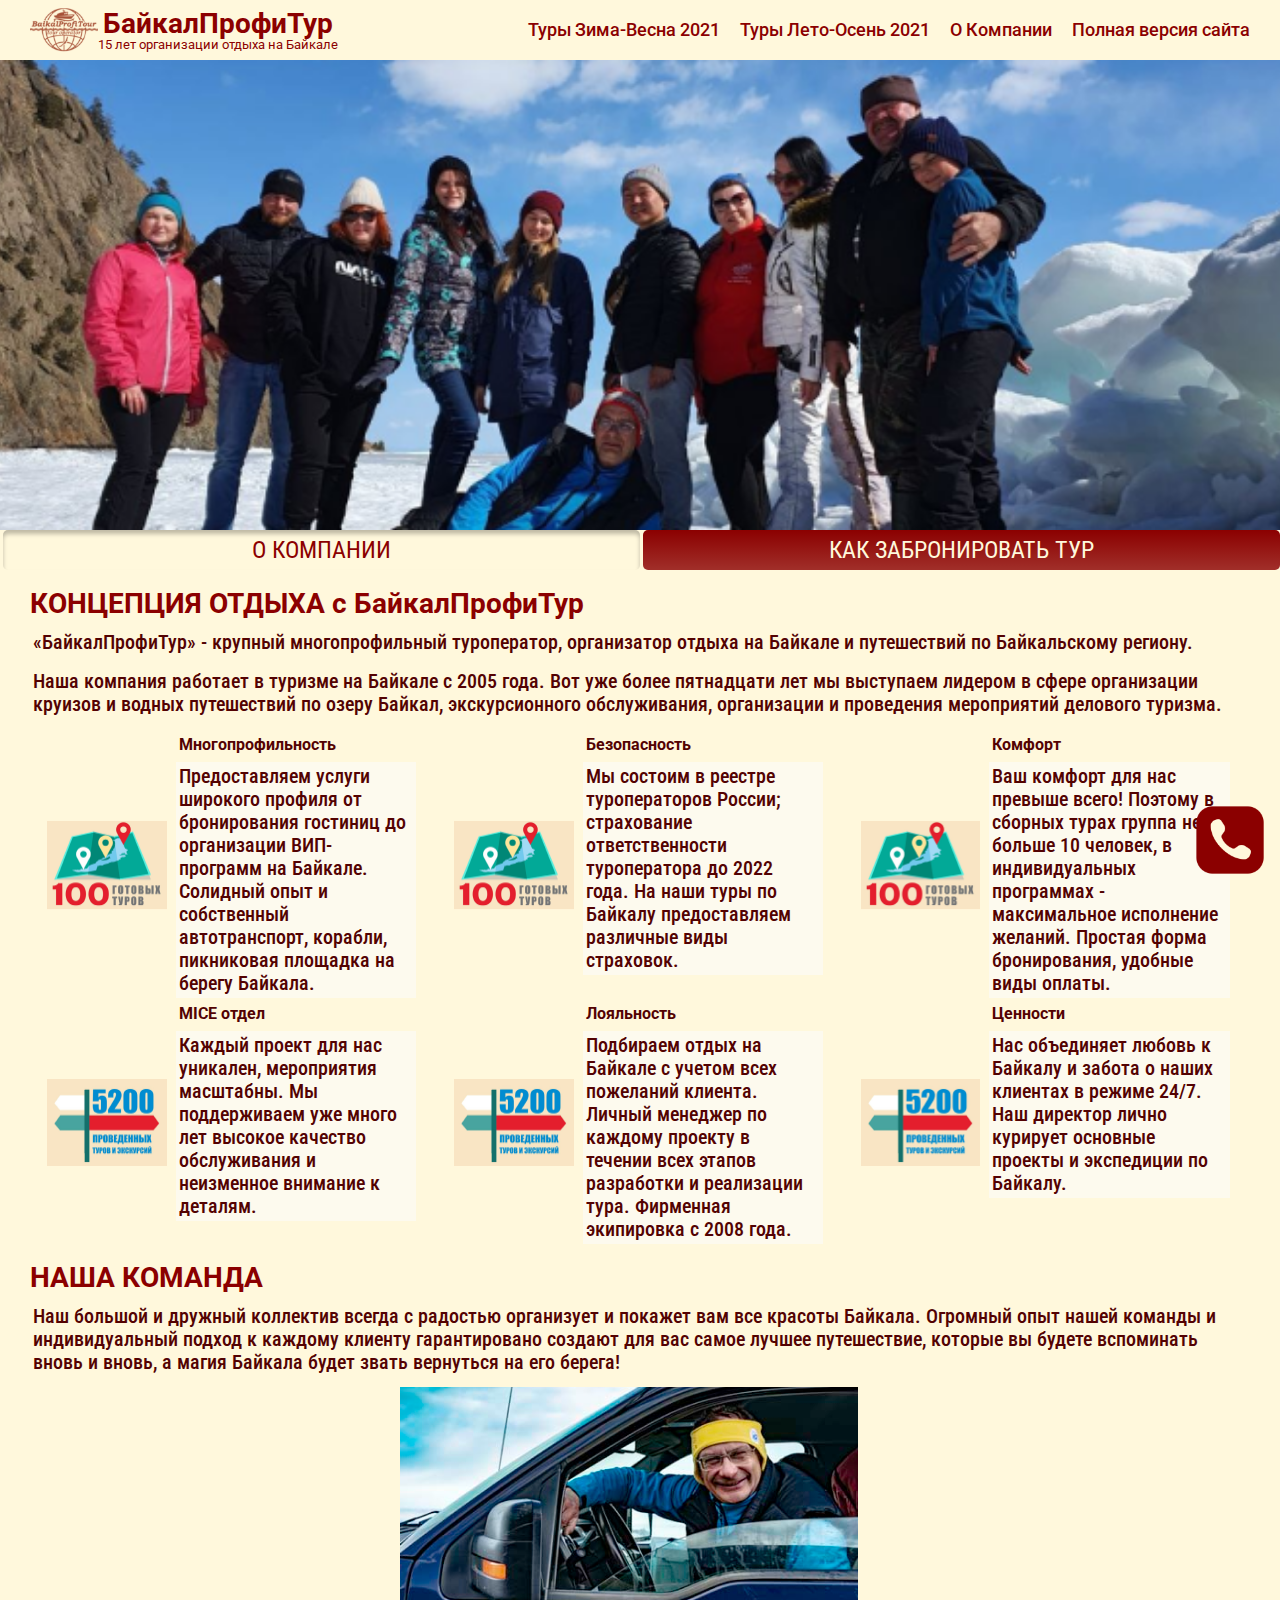
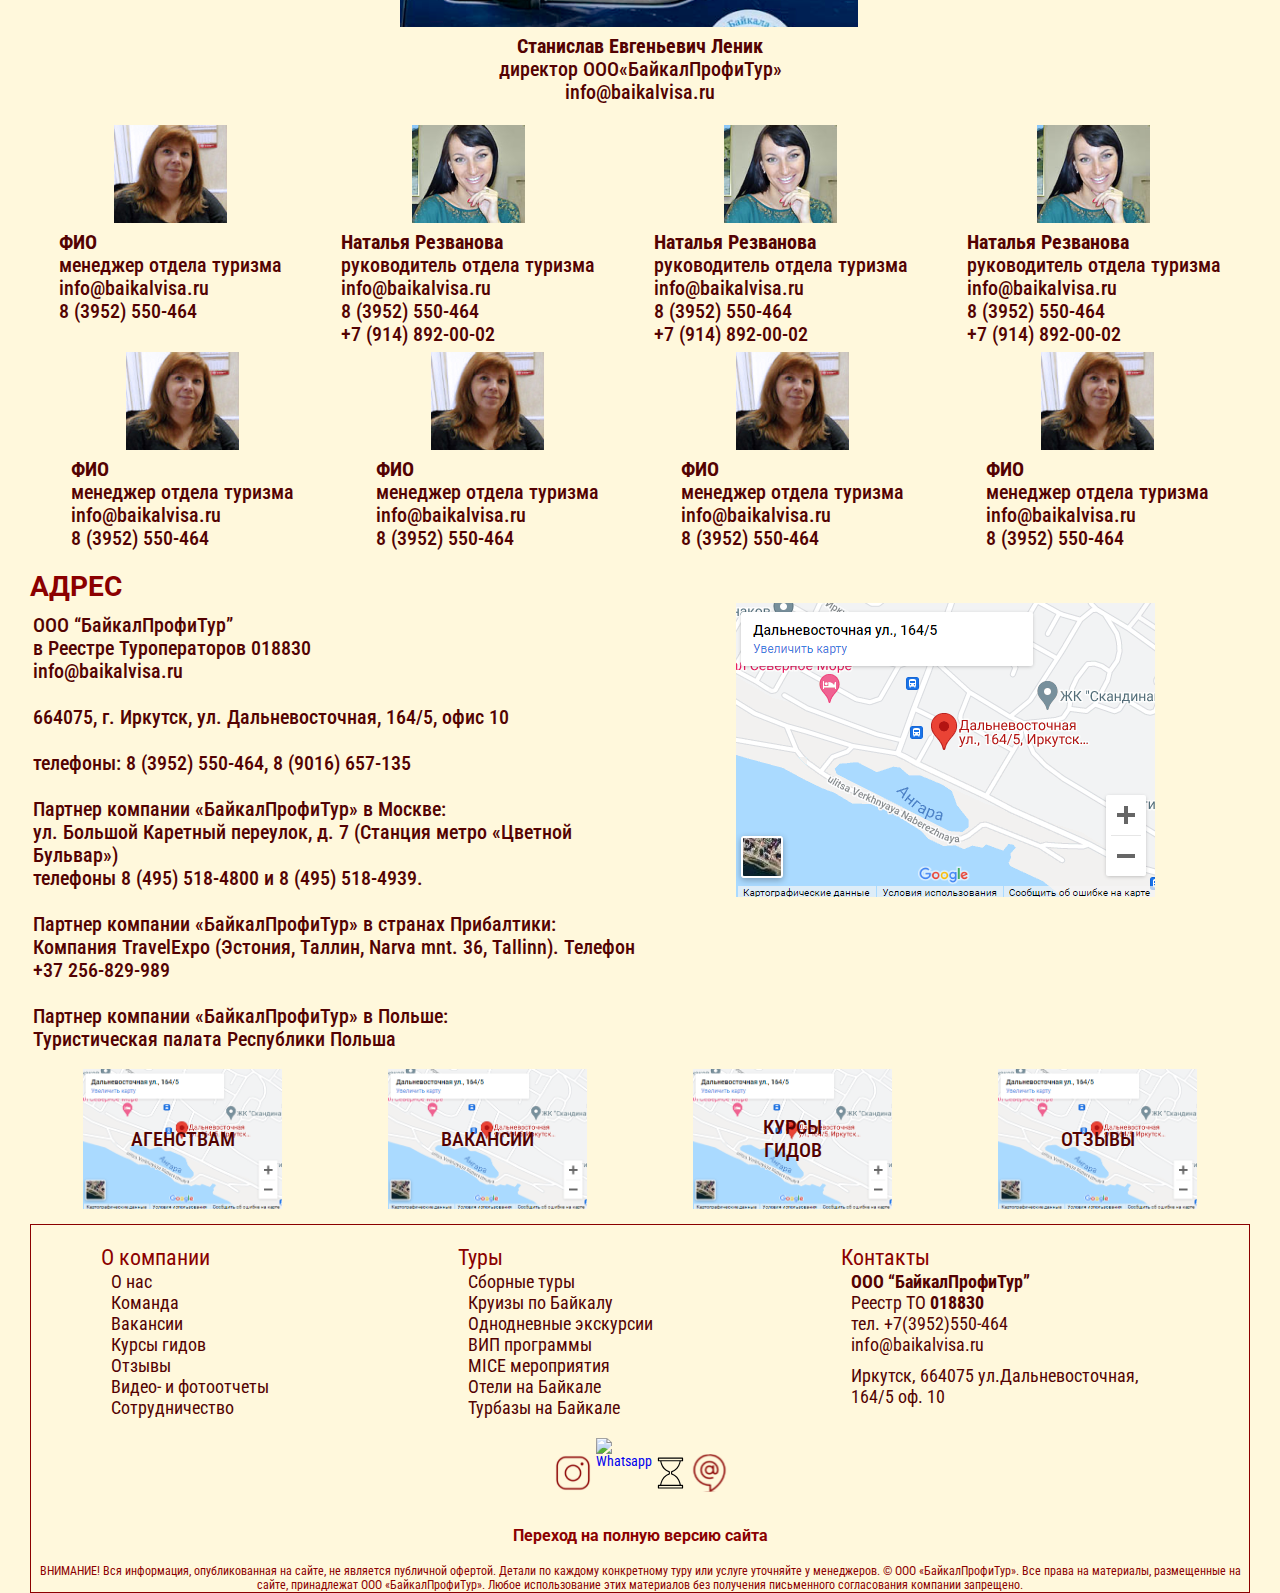
==== about.html @ adf2b566 "Add files via upload" ====
<!DOCTYPE html>
<html lang="en">
<head>
   <meta charset="UTF-8">
   <meta name="viewport" content="width=device-width, initial-scale=1.0">
   <link rel="stylesheet" href="css/style.css">
   <title>Document</title>
</head>
<body>
<div class="wrapper">
   <header class="header">
      <div class="container header-container">
   
         <div class="header__body">
   
            <!-- Колонка логотип -->
            <div class="header__column menu-logo">
               <a href="/index.html" class="header__logo"><img src="img/icon/baikalprofitour_logoс.svg" alt="Логотип"></a>
               <div class="header__text">
                  <p class="header__title">
                    <a href="index.html">БайкалПрофиТур</a></p>
                  <p class="header__subtitle">15 лет организации отдыха на Байкале</p>
               </div>
            </div>
            <!-- Колонка основного меню -->
            <div class="header__column menu-header">
               <!-- Бургер -->
               <div class="menu-header__icon">
                  <span></span>
               </div>
               <nav class="menu-header__menu">
                  <ul class="menu-header__list">
                     <li><a href="/index.html" class="menu-header__link">Туры Зима-Весна 2021</a></li>
                     <li><a href="/summer.html" class="menu-header__link">Туры Лето-Осень 2021</a></li>
                     <li><a href="about.html" class="menu-header__link">О Компании</a></li>
                     <li><a href="http://www.baikalvisa.ru/" class="menu-header__link">Полная версия сайта</a></li>
                     <li class="menu-header__list_text menu-header__link">ООО “БайкалПрофиТур” <br> Реестр ТО 018830 <br>тел. +7(3952)550-464<br> info@baikalvisa.ru <br>Иркутск, 664075 ул.Дальневосточная, 164/5 оф. 10</li>
   
                  </ul>
                  
               </nav>
            </div>
            <!-- Колонка меню для связи  -->
            <div class="header__column social-menu-header dropdown hidden">
               <div class="social-menu__dropdownbtn"><img src="img/icon/dropdown.svg" alt="Связаться"></div>
   
               <ul class="social-menu-header__list">
                  <li><a href="#" class="social-menu-header__link"><img src="img/test/Tilda_Icons_1ed_speaker.svg" alt="Позвонить"></a></li>
                  <li><a href="#" class="social-menu-header__link"><img src="img/icon/whatsapp.svg" alt="WhatsApp"></a></li>
                  <li><a href="https://www.instagram.com/baikal_profi_tour/?igshid=1kckysxaospuv" class="social-menu-header__link"><img src="img/icon/insta.svg" alt="Инстаграмм"></a></li>
               </ul>
               
               
               
               
            </div>
   
         </div>
      </div>
   </header>
   </div>    
   <main class="single-main">
<div class="single-header">

   <div class="single-header__title" style="background-image: url(img/company-prev.png)">
      
   </div>
      </div>
      <div class="about-nav">
         <ul class="category-list category-title">
            <li class="category-title-item_active">
               <a href="about.html" class="category-title__link category-title__link_active"><h2>О КОМПАНИИ</h2></a>
            </li>
            <li>
               <a href="reservation.html" class="category-title__link"><h2>КАК ЗАБРОНИРОВАТЬ ТУР</h2></a>
            </li>
            
      </div>
   </div><section class="about-body">
   <div class="container">
      <div class="about-body__header">
   <h1 class="about-body__title">
      КОНЦЕПЦИЯ ОТДЫХА с БайкалПрофиТур
   </h1>
   <div class="about-body__text">
      <p class="about-body__text-title">
         «БайкалПрофиТур» - крупный многопрофильный туроператор, организатор отдыха на Байкале и путешествий по Байкальскому региону.
      </p>
      <p class="about-body__text-description features-item__text">
         Наша компания работает в туризме на Байкале с 2005 года. Вот уже более пятнадцати лет мы выступаем лидером в сфере организации круизов и водных путешествий по озеру Байкал, экскурсионного обслуживания, организации и проведения мероприятий делового туризма.
      </p>
   </div>
</div>
<div class="about-body__main">
<div class="about-body__features about-features">
   <!-- Start card -->
   <div class="about-features__card about-card">
      <div class="about-card__img">
         <img src="img/about-features-item2.png" alt="Ценности">
      </div>
      <div class="about-card__description">
         <h3 class="description__title">Многопрофильность</h3>
         <div class="description__text-wrapper">
         <p class="description__text features-item__text">Предоставляем услуги широкого профиля от бронирования гостиниц до организации ВИП-программ на Байкале.
            Солидный опыт и собственный автотранспорт, корабли, пикниковая площадка на берегу Байкала. </p>
         </div>
         </div>
   </div>
   <!-- End card -->
    
     <!-- Start card -->
     <div class="about-features__card about-card">
      <div class="about-card__img">
         <img src="img/about-features-item2.png" alt="Ценности">
      </div>
      <div class="about-card__description">
         <h3 class="description__title">Безопасность</h3>
         <div class="description__text-wrapper">
         <p class="description__text features-item__text">Мы состоим в реестре туроператоров России; страхование ответственности туроператора до 2022 года. 
            На наши туры по Байкалу предоставляем различные виды страховок.</p>
         </div>
         </div>
   </div>
   <!-- End card -->
     <!-- Start card -->
     <div class="about-features__card about-card">
      <div class="about-card__img">
         <img src="img/about-features-item2.png" alt="Ценности">
      </div>
      <div class="about-card__description">
         <h3 class="description__title">Комфорт</h3>
         <div class="description__text-wrapper">
         <p class="description__text features-item__text">
            Ваш комфорт для нас превыше всего! Поэтому в сборных турах группа не больше 10 человек, в индивидуальных программах - максимальное исполнение желаний. Простая форма бронирования, удобные виды оплаты.</p>
         </div>
         </div>
   </div>
   <!-- End card -->
     <!-- Start card -->
     <div class="about-features__card about-card">
      <div class="about-card__img">
         <img src="img/about-features-item1.png" alt="Ценности">
      </div>
      <div class="about-card__description">
         <h3 class="description__title">MICE отдел</h3>
         <div class="description__text-wrapper">
         <p class="description__text features-item__text">Каждый проект для нас уникален, мероприятия масштабны.
            Мы поддерживаем уже много лет высокое качество обслуживания и неизменное внимание к деталям.</p>
         </div>
         </div>
   </div>
   <!-- End card -->
     <!-- Start card -->
     <div class="about-features__card about-card">
      <div class="about-card__img">
         <img src="img/about-features-item1.png" alt="Ценности">
      </div>
      <div class="about-card__description">
         <h3 class="description__title">Лояльность</h3>
         <div class="description__text-wrapper">
         <p class="description__text features-item__text">Подбираем отдых на Байкале с учетом всех пожеланий клиента. Личный менеджер по каждому проекту в течении всех этапов разработки и реализации тура. 
            Фирменная экипировка с 2008 года.</p>
         </div>
         </div>
   </div>
   <!-- End card -->
     <!-- Start card -->
     <div class="about-features__card about-card">
      <div class="about-card__img">
         <img src="img/about-features-item1.png" alt="Ценности">
      </div>
      <div class="about-card__description">
         <h3 class="description__title">Ценности</h3>
         <div class="description__text-wrapper">
         <p class="description__text features-item__text">Нас объединяет любовь к Байкалу и забота о наших клиентах в режиме 24/7.
            Наш директор лично курирует основные проекты и экспедиции по Байкалу.</p>
         </div>
         </div>
   </div>
   <!-- End card -->
</div>

   
</div>
</div>

</section><section class="about-team">
   <div class="container">
      <div class="about-team__our-team our-team our-team__top">
         <h2 class="our-team__title">
            НАША КОМАНДА
         </h2>
         <p class="our-team__text features-item__text">
            Наш большой и дружный коллектив всегда с радостью организует и покажет вам все красоты Байкала. Огромный опыт нашей команды и индивидуальный подход к каждому клиенту гарантировано создают для вас самое лучшее путешествие, которые вы будете вспоминать вновь и вновь, а магия Байкала будет звать вернуться на его берега! 
         </p>
         <div class="our-team__top-img">
            <img src="img/our-team-img.png" alt="Директор">
            <p class="our-team__description features-item__text">
               <strong>Станислав Евгеньевич Леник</strong><br>
               директор ООО«БайкалПрофиТур»<br>
               info@baikalvisa.ru<br>
            </p>
         </div>
      </div>
      <div class="about-team__our-team our-team our-team__bottom">
         
         <!-- card start-->
         <div class="our-team__card">
            <div class="our-team__card-img">
               <img src="img/our-team-card2.png" alt="CardPictures">
            </div>
            <p class="our-team__card-description features-item__text">
               <strong>ФИО</strong><br>
               менеджер отдела туризма <br>
               info@baikalvisa.ru <br>
               8 (3952) 550-464 <br>
            </p>
         </div>
         <!-- card end-->    
          <!-- card start-->
          <div class="our-team__card">
            <div class="our-team__card-img">
               <img src="img/our-team-card1.png" alt="CardPictures">
            </div>
            <p class="our-team__card-description features-item__text">
               <strong>Наталья Резванова</strong><br>
               руководитель отдела туризма <br>
               info@baikalvisa.ru <br>
               8 (3952) 550-464 <br>
               +7 (914) 892-00-02 <br>
            </p>
         </div>
         <!-- card end-->
          <!-- card start-->
          <div class="our-team__card">
            <div class="our-team__card-img">
               <img src="img/our-team-card1.png" alt="CardPictures">
            </div>
            <p class="our-team__card-description features-item__text">
               <strong>Наталья Резванова</strong><br>
               руководитель отдела туризма <br>
               info@baikalvisa.ru <br>
               8 (3952) 550-464 <br>
               +7 (914) 892-00-02 <br>
            </p>
         </div>
         <!-- card end-->
          <!-- card start-->
          <div class="our-team__card">
            <div class="our-team__card-img">
               <img src="img/our-team-card1.png" alt="CardPictures">
            </div>
            <p class="our-team__card-description features-item__text">
               <strong>Наталья Резванова</strong><br>
               руководитель отдела туризма <br>
               info@baikalvisa.ru <br>
               8 (3952) 550-464 <br>
               +7 (914) 892-00-02 <br>
            </p>
         </div>
         <!-- card end--> 
           <!-- card start-->
           <div class="our-team__card">
            <div class="our-team__card-img">
               <img src="img/our-team-card2.png" alt="CardPictures">
            </div>
            <p class="our-team__card-description features-item__text">
               <strong>ФИО</strong><br>
               менеджер отдела туризма <br>
               info@baikalvisa.ru <br>
               8 (3952) 550-464 <br>
            </p>
         </div>
         <!-- card end-->  
           <!-- card start-->
           <div class="our-team__card">
            <div class="our-team__card-img">
               <img src="img/our-team-card2.png" alt="CardPictures">
            </div>
            <p class="our-team__card-description features-item__text">
               <strong>ФИО</strong><br>
               менеджер отдела туризма <br>
               info@baikalvisa.ru <br>
               8 (3952) 550-464 <br>
            </p>
         </div>
         <!-- card end-->  
           <!-- card start-->
           <div class="our-team__card">
            <div class="our-team__card-img">
               <img src="img/our-team-card2.png" alt="CardPictures">
            </div>
            <p class="our-team__card-description features-item__text">
               <strong>ФИО</strong><br>
               менеджер отдела туризма <br>
               info@baikalvisa.ru <br>
               8 (3952) 550-464 <br>
            </p>
         </div>
         <!-- card end-->  
           <!-- card start-->
           <div class="our-team__card">
            <div class="our-team__card-img">
               <img src="img/our-team-card2.png" alt="CardPictures">
            </div>
            <p class="our-team__card-description features-item__text">
               <strong>ФИО</strong><br>
               менеджер отдела туризма <br>
               info@baikalvisa.ru <br>
               8 (3952) 550-464 <br>
            </p>
         </div>
         <!-- card end-->      
      </div>
   </div>
</section><div class="container">
   <section class="about-address">
      <div class="about-address__description">
         <h2 class="our-team__title about-address__title">
            АДРЕС
         </h2>
         <p class="about-address__text">
            ООО “БайкалПрофиТур” <br>
в Реестре Туроператоров 018830<br>
info@baikalvisa.ru<br>
<br>
664075, г. Иркутск, ул. Дальневосточная, 164/5, офис 10<br>
<br>
телефоны:
8 (3952) 550-464, 8 (9016) 657-135<br>
<br>
Партнер компании «БайкалПрофиТур» в Москве:<br>
ул. Большой Каретный переулок, д. 7 (Станция метро «Цветной Бульвар»)<br>
телефоны 8 (495) 518-4800 и 8 (495) 518-4939.<br>
<br>
Партнер компании «БайкалПрофиТур» в странах Прибалтики:<br>
Компания TravelExpo (Эстония, Таллин, Narva mnt. 36, Tallinn). Телефон +37 256-829-989<br>
<br>
Партнер компании «БайкалПрофиТур» в Польше:<br>
Туристическая палата Республики Польша <br>

         </p>
      </div>
      <div class="about-address__map">
         <a href=""><img src="img/about-map.png" alt="Карта"></a>
      </div>
   </section>
   <section class="about-services">
      <div class="about-services__card">
      <a href="#"><img src="img/about-map.png" alt="Карта">
      
      <p class="centered">АГЕНСТВАМ</p></a>
      </div>
      <div class="about-services__card">
         <a href="#"><img src="img/about-map.png" alt="Карта">
         <p class="centered">ВАКАНСИИ</p></a>

      </div>
      <div class="about-services__card">
         <a href="#"><img src="img/about-map.png" alt="Карта">
         <p class="centered">КУРСЫ ГИДОВ</p></a>

      </div>
      <div class="about-services__card">
         <a href="#"><img src="img/about-map.png" alt="Карта">
         <p class="centered">ОТЗЫВЫ</p></a>

      </div>

   </section>

</div><div class="connection-menu">

   <ul class="connection-menu__list hidden">
      <li><a href="https://www.instagram.com/baikal_profi_tour/?igshid=1kckysxaospuv" class="connection-menu__link"><img src="img/icon/connectionInsta.png" alt="Инстаграмм"></a></li>
      <li><a href="#" class="connection-menu__link"><img src="img/icon/connectionWapp.png" alt="WhatsApp"></a></li>
      <li><a href="#" class="connection-menu__link"><img src="img/icon/connectionMail.png" alt="Почта"></a></li>
   </ul>
   <div class="connection-menu__dropdownbtn"><img src="img/icon/connectionBtn.png" alt="Связаться"></div>
</div>   </main>
   
<footer class="footer">
   <div class="container">
      <div class="footer-wrapper">
      <!-- Навигация в футере -->
      <div class="footer-nav">
         <!-- О компании -->
         <ul class="footer-nav__about footer-nav__list">
            <li class="footer-nav__header"><h2 class="footer-nav__title">О компании</h2><span class="footer-arrow__about arrow-up"></span></li>
         <div class="footer-about__wrapper footer-hidden">
            <li><a href="http://www.baikalvisa.ru/" class="footer-nav__link">О нас</a></li>
            <li><a href="http://www.baikalvisa.ru/" class="footer-nav__link">Команда</a></li>
            <li><a href="http://www.baikalvisa.ru/" class="footer-nav__link">Вакансии</a></li>
            <li><a href="http://www.baikalvisa.ru/" class="footer-nav__link">Курсы гидов</a></li>
            <li><a href="http://www.baikalvisa.ru/" class="footer-nav__link">Отзывы</a></li>
            <li><a href="http://www.baikalvisa.ru/" class="footer-nav__link">Видео- и фотоотчеты</a></li>
            <li><a href="http://www.baikalvisa.ru/" class="footer-nav__link">Сотрудничество</a></li>
         </div>
         </ul>
         <!-- Туры -->
         <ul class="footer-nav__tours footer-nav__list">
            <li class="footer-nav__header"><h2 class="footer-nav__title">Туры</h2><span class="footer-arrow__tours arrow-up"></span></li>
         <div class="footer-tours__wrapper footer-hidden">
            <li><a href="http://www.baikalvisa.ru/" class="footer-nav__link">Сборные туры</a></li>
            <li><a href="http://www.baikalvisa.ru/" class="footer-nav__link">Круизы по Байкалу</a></li>
            <li><a href="http://www.baikalvisa.ru/" class="footer-nav__link">Однодневные экскурсии</a></li>
            <li><a href="http://www.baikalvisa.ru/" class="footer-nav__link">ВИП программы</a></li>
            <li><a href="http://www.baikalvisa.ru/" class="footer-nav__link">MICE мероприятия</a></li>
            <li><a href="http://www.baikalvisa.ru/" class="footer-nav__link">Отели на Байкале</a></li>
            <li><a href="http://www.baikalvisa.ru/" class="footer-nav__link">Турбазы на Байкале</a></li>
         </div>
         </ul>
         <!-- Контакты -->
         <ul class="footer-nav__contacts footer-nav__list">
            <li class="footer-nav__header"><h2 class="footer-nav__title">Контакты</h2><span class="footer-arrow__contacts arrow-up"></span></li>
         <div class="footer-contacts__wrapper footer-hidden">
            <li class="footer-contacts__text footer-contacts__text_first"><strong>ООО “БайкалПрофиТур”</strong><br> Реестр ТО <strong>018830</strong> <br>тел. +7(3952)550-464 <br> info@baikalvisa.ru</li>
            <li class="footer-contacts__text">Иркутск, 664075 ул.Дальневосточная, 164/5 оф. 10</li>
         </div>
         </ul>
      </div>
      <div class="footer-social">
         <ul class="footer-social__list">
            <li><a href="https://www.instagram.com/baikal_profi_tour/?igshid=1kckysxaospuv" class="footer-social__link"><img src="img/icon/insta.svg" alt="Insta"></a></li>
            <li><a href="#" class="footer-social__link"><img src="" alt="Whatsapp"></a></li>
            <li><a href="#" class="footer-social__link"><img src="img/test/Tilda_Icons_1ed_hourglass.svg" alt="Phone"></a></li>
            <li><a href="#" class="footer-social__link"><img src="img/icon/mail.svg" alt="Mail"></a></li>
         </ul>
      </div>
      <div class="footer-site-link site-link">
         <a href="http://www.baikalvisa.ru/" class="site-link__link">Переход на полную версию сайта</a>
      </div>
      <p class="footer-offerta">
         ВНИМАНИЕ! Вся информация, опубликованная на сайте, не является публичной офертой. 
         Детали по каждому конкретному туру или услуге уточняйте у менеджеров.
         © ООО «БайкалПрофиТур». Все права на материалы, размещенные на сайте, принадлежат ООО «БайкалПрофиТур». Любое использование этих материалов без получения письменного согласования компании запрещено.
      </p>
   </div>
   </div>
</footer><script src="https://code.jquery.com/jquery-3.5.1.slim.min.js"></script>
<script src="js/main.js"></script>
<script src="slick/slick.min.js"></script>

</body>
</html>
---- css/style.css ----
@charset "UTF-8";@import url("https://fonts.googleapis.com/css2?family=Roboto+Condensed:ital,wght@0,400;0,700;1,400&family=Roboto:ital,wght@0,400;0,700;1,400&display=swap");*,:after,:before{box-sizing:border-box}blockquote,body,dd,dl,figure,h1,h2,h3,h4,p{margin:0}ol[role=list],ul[role=list]{list-style:none}html{scroll-behavior:smooth}body{min-height:100vh;text-rendering:optimizeSpeed;line-height:1.5}a:not([class]){-webkit-text-decoration-skip:ink;text-decoration-skip-ink:auto}img,picture{max-width:100%;display:block}button,input,select,textarea{font:inherit}@media (prefers-reduced-motion:reduce){*,:after,:before{animation-duration:0.01ms!important;animation-iteration-count:1!important;transition-duration:0.01ms!important;scroll-behavior:auto!important}}*{padding:0;margin:0;border:0}*,:after,:before{box-sizing:border-box}:active,:focus{outline:none}a:active,a:focus{outline:none}aside,footer,header,nav{display:block}body,html{height:100%;width:100%;font-size:100%;line-height:1;font-size:14px;-ms-text-size-adjust:100%;-moz-text-size-adjust:100%;-webkit-text-size-adjust:100%}button,input,textarea{font-family:inherit}input::-ms-clear{display:none}button{cursor:pointer}button::-moz-focus-inner{padding:0;border:0}a,a:visited{text-decoration:none}a:hover{text-decoration:none}ul li{list-style:none}img{vertical-align:top}h1,h2,h3,h4,h5,h6{font-size:inherit;font-weight:400}.wrapper{width:100%;overflow:hidden}.header{background-color:#FFF8DC;box-sizing:border-box}.container{max-width:1240px;padding:0px 10px;margin:0 auto}.header__body{height:60px;display:flex;font-size:0px;justify-content:space-between;align-items:center}.header__logo{display:flex;justify-content:center}.header__logo img{display:inline-block;height:68px}.menu-logo{display:flex;justify-content:center}.header__text{display:flex;flex-flow:column;justify-content:center}.header__title{font-family:Roboto;font-size:28px;font-weight:700;text-align:center}.header__title a{color:#8B0000}.header__subtitle{font-family:Roboto;font-size:13px;font-weight:400;text-align:center}.menu-header{display:flex;align-items:center}.menu-header__icon{display:none}.menu-header__list{display:flex}.menu-header__list li{margin-left:20px}.social-menu-header__list{display:flex}.social-menu-header__list li{max-height:60px;margin-left:11px}.social-menu-header__list img{max-width:100%}.menu-header__link{font-family:Roboto;font-style:normal;font-weight:500;font-size:18px;text-align:center;color:#8B0000}.menu-header__link:hover{opacity:0.4}.social-menu-header__link img{height:35px;max-width:100%}.social-menu-header__link img:hover{opacity:0.4}.social-menu__dropdownbtn{display:none}.social-menu__dropdownbtn img{max-width:100%;height:50px}.menu-header__list_text{text-align:left;display:none}@media (max-width:890px){.header{position:fixed;width:100%;top:0;left:0;z-index:50;background-color:#FFF8DC}.header:before{content:"";position:absolute;top:0;left:0;width:100%;height:100%;background-color:#FFF8DC;z-index:3;filter:drop-shadow(0px 4px 4px rgba(139,0,0,0.25))}.header__body{position:relative;display:flex;font-size:0px;justify-content:start}.menu-header__icon{z-index:4;display:block;position:relative;width:40px;max-height:20px}.menu-header__icon span{position:absolute;background:#FFF8DC;border:1px solid #8B0000;width:40px;height:4px;top:50%}.menu-header__icon span:before{content:"";position:absolute;background:#FFF8DC;border:1px solid #8B0000;width:40px;height:4px;transform:translateY(-10px);left:-2%}.menu-header__icon span:after{content:"";position:absolute;background:#FFF8DC;border:1px solid #8B0000;width:40px;height:4px;transform:translateY(9px);left:-2%}.menu-header__icon_active span{background-color:transparent;border:none}.menu-header__icon_active span:before{transform:rotate(45deg);transition:all 0.5s ease 0s}.menu-header__icon_active span:after{transform:rotate(-45deg);transition:all 0.5s ease 0s}.menu-header__list{flex-flow:column;overflow:auto;margin-top:30px;position:fixed;top:-100%;left:0;width:83%;height:100%;padding-top:60px;background-color:#FFF8DC;box-shadow:inset 0px 4px 4px rgba(139,0,0,0.35)}.menu-header__list li{margin-bottom:30px}.menu-header__list_active{top:0;transition:all 0.7s ease 0s}.menu-header{order:0;display:flex;flex-flow:column}.menu-logo{margin:0 auto;z-index:4;order:1}.social-menu-header{display:none;order:2;z-index:4}.social-menu__dropdownbtn{display:block}.dropdown{position:relative}.social-menu-header__list{background:#FFF8DC;display:none;position:absolute;top:100%;left:0;padding-bottom:10px;width:100%;z-index:10;transition:all 0.7s ease 0s;box-shadow:0px 4px 4px rgba(0,0,0,0.5);border-radius:10px}.social-menu-header__list li{display:flex;justify-content:center;padding-top:10px}.social-menu-header__list img{height:44px;max-width:100%;filter:drop-shadow(0px 4px 4px rgba(0,0,0,0.25))}.header-hidden{display:block}.menu-header__list_text{text-align:left;display:block;font-weight:400;font-size:14px;font-family:Roboto}}@media (max-width:521px){.header__text{display:flex;flex-flow:column;align-items:center;justify-content:center}.header__title{font-family:Roboto;font-size:18px;font-weight:700;text-align:center;color:#8B0000}.header__subtitle{font-family:Roboto;font-size:7px;font-weight:400;text-align:center;color:#8B0000}}.menu-header__icon{width:35px;height:35px}.menu-header__icon span{width:35px;height:4px}.menu-header__icon span:before{width:35px}.menu-header__icon span:after{width:35px}.social-menu-header__list li{margin-left:0px}.social-menu-header__list img{max-width:100%}@media (max-width:350px){.menu-header__icon{height:35px}.container{padding:0px 3px}.menu-logo a img{max-width:100%}.header__title{font-family:Roboto;font-size:17px;font-weight:700;text-align:center;color:#8B0000}.header__text{margin:0 auto;text-align:center}}.main__slider{position:relative;margin:0 auto}.slider{font-family:Roboto;font-style:normal;font-weight:normal;font-size:18px;color:#720B0B}.slide{max-width:100%;height:570px;background-position:center;background-repeat:no-repeat;background-size:cover}.slide__information{display:flex;justify-content:space-between;height:570px;align-items:flex-end;padding-bottom:20px}.slide__column{min-height:100px}.slide-description{background:rgba(201,205,238,0.6);text-align:left;max-width:563px}.slide-description__text{line-height:22px;padding:5px}.slide-more{display:flex;background:rgba(201,205,238,0.6);max-width:340px;padding:5px}.slide-more__link{display:block;align-items:flex-end;align-self:flex-end}.slide-more__link img{max-width:100%;width:70px}.slider .slick-dots{margin:0 auto;position:absolute;top:92%}@media (max-width:890px){.main{padding-top:60px}.slide{height:240px}.slider{font-family:Roboto;font-style:normal;font-weight:normal;font-size:12px;color:#720B0B}.slide__information{display:flex;justify-content:space-between;height:240px;align-items:flex-end;padding-bottom:20px}.slide__column{min-height:65px}.slide-description{background:rgba(201,205,238,0.6);text-align:left;max-width:360px}.slide-description__text{line-height:14px;padding:5px}.slide-more{display:flex;background:rgba(201,205,238,0.6);max-width:200px;padding:5px}.slide-more__text{height:auto}.slide-more__link{display:block;align-items:flex-end;align-self:flex-end}.slide-more__link img{max-width:100%;width:50px}}@media (max-width:520px){.slider{font-size:10px}.slide__information{display:flex;justify-content:space-between;min-height:240px;align-items:flex-end;padding-bottom:20px}.slide__column{min-height:70px}.slide-description{background:rgba(201,205,238,0.6);text-align:left;max-width:360px;height:auto;margin-right:10px}.slide-description__text{line-height:14px;padding:3px}.slide-more{font-size:11px;display:flex;background:rgba(201,205,238,0.6);max-width:120px;padding:3px}.slide-more__text{width:100%}.slide-more__link{display:block;align-items:flex-end;align-self:flex-end}.slide-more__link img{max-width:100%}}@media (max-width:365px){.slide__column{min-height:75px}.slide-more{max-width:105px;padding:3px}.slide-more__link{min-width:32px}.slide-more__link img{max-width:100%}}.category{margin-top:-15px}.category-title{display:flex;justify-content:space-between;align-items:center;font-size:24px;text-align:center;margin:0 auto}.category-title li{display:flex;justify-content:center;align-items:center;width:100%;height:40px;background:linear-gradient(180deg,#8B0000 0%,rgba(139,0,0,0.81) 100%);border-radius:5px;margin-left:3px}.category-title .category-title-item_active{background:linear-gradient(180deg,#FFF8DC 0%,rgba(255,248,220,0.81) 100%);box-shadow:inset 0px 4px 4px rgba(0,0,0,0.25);border-radius:5px}.category-title__link{display:inline-block;color:#FFF8DC}.category-title__link_active{color:#8B0000}.category-results{display:grid;grid-template-columns:repeat(auto-fill,minmax(340px,1fr));grid-gap:1vw}.category-item{margin-top:15px;height:100%;background:#FDFAEE;border:0.5px solid #FFF8DC;box-shadow:0px 3px 3px rgba(152,152,152,0.25);position:relative;z-index:0}.category-item__prev{display:flex;align-items:flex-end;position:relative;min-height:200px;background-position:center;background-repeat:no-repeat;background-size:cover}.prev-wrapper{display:flex;width:100%;justify-content:space-between;margin-bottom:14px;margin-right:11px;margin-left:11px}.category-item__ghostLink{position:absolute;display:block;top:0;left:0;width:100%;height:100%;z-index:1}.category-item__title{text-shadow:#868686 0 0 10px;font-weight:bold;font-size:20px;line-height:23px;color:#FFFFFF}.category-item__flag{white-space:nowrap;display:flex;align-items:center;font-style:normal;font-weight:normal;font-size:14px;line-height:16px;text-align:center;color:#FFFFFF;border-radius:3px;height:17px;padding:5px}.flag__intitle{background-color:orange;margin-top:3px}.descr-wrapper{max-width:100%;padding:0 11px 6px 11px}.category-item__descr{max-height:160px;max-width:100%}.flag-list{display:flex;width:100%;justify-content:space-between;margin-bottom:3px}.flag-list_nowrap{display:flex;flex-wrap:nowrap;justify-content:flex-start}.flag-list__left{display:flex}.flag-list__left_nowrap{display:flex;flex-wrap:nowrap;justify-content:flex-start}.category-flag__item_right{text-align:left;background:#BC0000}.flag-list__intitle{position:absolute;top:0}.flag__intitle_top{margin-bottom:2px;background:#BC0000;width:100%}.category-flag__item_left{background:#070FC1;margin-right:7px}.category-item__information{display:flex;flex-flow:column;justify-content:space-between;height:100%}.category-item__text{font-size:14px;line-height:16px;width:100%;white-space:nowrap;overflow:hidden;text-overflow:ellipsis}.nowrap{white-space:nowrap;overflow:hidden;text-overflow:ellipsis}.category-item__flag_nowrap{white-space:nowrap;overflow:hidden;text-overflow:ellipsis}.category-item__rout{margin-bottom:3px;min-width:360px;display:inline}.category-item__data{font-size:14px;line-height:16px}.category-item__price{display:flex;height:100%;width:100%;justify-content:flex-end;font-weight:bold;font-size:15px;line-height:18px;color:#530202}@media (max-width:890px){.category-title{font-size:20px}}@media (max-width:707px){.category-title{font-size:18px}.category-results{grid-template-columns:repeat(auto-fill,minmax(290px,1fr))}}@media (max-width:607px){.category-title{font-size:16px}.category-results{grid-template-columns:repeat(auto-fill,minmax(250px,1fr))}}@media (max-width:524px){.category-item__prev{min-height:150px}.category-item__title{font-size:18px}.prev-wrapper{flex-wrap:wrap}.category-flag{flex-wrap:wrap}.flag-list_nowrap{flex-wrap:nowrap;width:100%}.flag-list__left{flex-wrap:wrap}.flag-list__left_nowrap{flex-wrap:nowrap;width:100%}.category-title{font-size:14px}.category-results{grid-template-columns:repeat(auto-fill,minmax(150px,1fr))}.category-item__descr{height:100%}}.features-wrapper{padding-top:30px}.features-title h2{font-family:Roboto;font-style:normal;font-weight:bold;font-size:28px}.features{padding-top:15px;display:grid;grid-template-columns:repeat(auto-fill,minmax(243px,1fr));grid-gap:1vw}.features-item{position:relative;background:#FFF8DC;border:1px solid #FFF8DC;box-shadow:0px 4px 4px rgba(0,0,0,0.25);border-radius:3px}.features-item a{position:absolute;display:block;top:0;left:0;width:100%;height:100%;z-index:1}.features-item__wrapper{padding-left:10px;padding-top:3px}.features-item__block-title{display:flex;text-align:center;align-items:center;justify-content:flex-start;max-width:100%;height:62px}.features-item__img img{max-width:100%;height:62px}.features-item__title{align-self:center;align-items:center;display:flex;justify-content:center}.features-item__title h3{font-style:normal;font-weight:bold;font-size:16px;line-height:19px}.features-item__text{margin-top:5px;font-family:Roboto Condensed;font-style:normal;font-weight:normal;font-size:13px;line-height:15px}@media (max-width:508px){.features{padding-top:15px;display:grid;grid-template-columns:repeat(auto-fill,minmax(150px,1fr));grid-gap:1vw}.features-item{height:100%;min-height:150px;background:#FFF8DC;border:1px solid #FFF8DC;box-shadow:0px 4px 4px rgba(0,0,0,0.25);border-radius:3px}.features-item img{height:50px;max-width:100%}.features-title h2{font-family:Roboto;font-style:normal;font-weight:bold;font-size:20px;line-height:22px}.features-item__title h3{font-style:normal;font-weight:bold;font-size:11px}}.decor{position:relative;max-width:400px;margin:15px auto 0;background:#8B0000;border-radius:20px}.decor a{text-decoration:underline}.form-inner{padding:24px 40px 24px 40px}.form-inner input,.form-inner textarea{display:block;width:100%;padding:0 20px;margin-bottom:10px;background:#FFFFFF;line-height:40px;border-width:0;border-radius:5px;font-family:"Roboto",sans-serif;font-style:italic}.form-inner input:hover{box-shadow:0px 4px 4px rgba(255,248,220,0.66)}.form-inner textarea:hover{box-shadow:0px 4px 4px rgba(255,248,220,0.66)}.form-inner input[type=submit]{margin-top:15px;background:#FFFFFF;border:1px solid #8B0000;box-shadow:0px 4px 4px rgba(255,248,220,0.66);border-radius:5px;color:#8B0000;font-style:normal;font-weight:500;font-size:18px}.form-inner input[type=submit]:hover{opacity:0.5}.form-inner textarea{resize:none}.form-inner h3{margin-top:0;font-family:"Roboto";font-weight:500;font-size:22px;line-height:26px;text-align:center;color:#FFFFFF;margin-bottom:7px}.form-inner p{margin-top:0;font-family:Roboto Condensed;font-style:italic;font-weight:normal;font-size:16px;line-height:19px;color:#FFFFFF;margin-bottom:15px}p.politics a{font-family:Roboto;font-style:normal;font-weight:normal;font-size:10px;line-height:12px;text-align:right;color:#FFFFFF;margin-top:15px}.footer{margin-top:15px}.footer-hidden{display:block}.footer-wrapper{border:1px solid #8B0000;box-sizing:border-box}.footer-nav{display:flex;justify-content:space-between;margin-top:20px;margin-left:70px;margin-right:70px}.footer-nav__title{font-family:Roboto Condensed;font-style:normal;font-weight:normal;font-size:22px;line-height:26px}.footer-contacts__text,.footer-nav__link{font-family:Roboto Condensed;font-style:normal;font-weight:normal;font-size:18px;line-height:21px;color:#530202;margin-left:10px}.footer-contacts__text:hover,.footer-nav__link:hover{opacity:0.4}.footer-social{margin:20px auto;max-width:180px}.footer-social__list{display:flex;justify-content:space-between}.footer-social__list li img{display:inline-block;height:70px;max-width:100%}.footer-social__list li img:hover{opacity:0.4}.footer-site-link{text-align:center}.site-link__link{text-align:center;font-family:Roboto;font-style:normal;font-weight:bold;font-size:16px;color:#8B0000}.footer-contacts__text{max-width:328px}.footer-contacts__text_first{margin-bottom:10px}.footer-offerta{font-family:Roboto Condensed;font-style:normal;font-weight:normal;font-size:12px;line-height:14px;text-align:center;color:#8B0000;margin-top:20px;margin-left:5px;margin-right:5px}@media (max-width:890px){.footer-nav{display:flex;flex-flow:column;margin-top:20px;margin-left:10px;margin-right:10px}.footer-hidden{display:none}.footer-nav__list{margin-bottom:10px}.footer-nav__header{display:flex;justify-content:space-between;border-bottom:1px solid #8B0000}.footer-nav__header span{width:20px;height:20px;border:solid #8B0000;border-width:0px 2px 2px 0px;display:inline-block;transform:rotate(225deg)}.footer-nav__header span.arrow-up{transform:rotate(45deg)}.footer-social{margin:0 auto;margin-bottom:10px;max-width:180px}.footer-offerta{font-size:10px;text-align:center;color:#8B0000;margin-top:10px}.footer-social__list li img{height:44px;max-width:100%}}.single-main h3{font-family:Roboto;font-weight:600;font-size:24px;line-height:28px;color:#530202;padding:3px}.single-main p{font-family:Roboto Condensed;font-style:normal;font-weight:500;font-size:20px;line-height:23px;padding:3px;color:#530202}.form-inner h3{margin-top:0;font-family:"Roboto";font-weight:500;font-size:22px;line-height:26px;text-align:center;color:#FFFFFF;margin-bottom:7px}.form-inner p{margin-top:0;font-family:Roboto Condensed;font-style:italic;font-weight:normal;font-size:16px;line-height:19px;color:#FFFFFF;margin-bottom:15px}p.politics{font-family:Roboto;font-style:normal;font-weight:normal;font-size:10px;line-height:12px;text-align:right;color:#FFFFFF;margin-top:15px}@media (max-width:616px){.single-main h3{font-size:16px;line-height:17px}.single-main p{font-size:12px;line-height:13px}.single-main h4{font-size:14px;line-height:15px}.form-inner h3{margin-top:0;font-family:"Roboto";font-weight:500;font-size:22px;line-height:26px;text-align:center;color:#FFFFFF;margin-bottom:7px}.form-inner p{margin-top:0;font-family:Roboto Condensed;font-style:italic;font-weight:normal;font-size:16px;line-height:19px;color:#FFFFFF;margin-bottom:15px}p.politics{font-family:Roboto;font-style:normal;font-weight:normal;font-size:10px;line-height:12px;text-align:right;color:#FFFFFF;margin-top:15px}}@media (max-width:420px){.single-main h3{font-size:15px;line-height:15px}.single-main p{font-size:12px;line-height:13px}.single-main h4{font-size:14px;line-height:14px}.form-inner h3{margin-top:0;font-family:"Roboto";font-weight:500;font-size:22px;line-height:26px;text-align:center;color:#FFFFFF;margin-bottom:7px}.form-inner p{margin-top:0;font-family:Roboto Condensed;font-style:italic;font-weight:normal;font-size:16px;line-height:19px;color:#FFFFFF;margin-bottom:15px}p.politics{font-family:Roboto;font-style:normal;font-weight:normal;font-size:10px;line-height:12px;text-align:right;color:#FFFFFF;margin-top:15px}}.single-header__title{max-width:100%;height:470px;background-position:center;background-repeat:no-repeat;background-size:cover}.single-header__container{height:100%}.single-title{height:100%;display:flex;flex-flow:column;justify-content:flex-end;font-family:Roboto;font-style:normal;padding-bottom:30px}.single-title__title{font-weight:500;font-size:30px;line-height:32px;color:#FFFFFF;text-shadow:#868686 0 0 10px}.single-title__subtitle{font-family:Roboto Condensed;font-weight:400;font-size:25px;line-height:27px;text-shadow:#868686 0 0 10px;color:#FFFFFF}.single-descr{margin-top:10px;width:100%;display:grid;grid-template-columns:1fr 1fr;font-style:normal}.single-descr__ontours{height:100%;display:flex;flex-flow:column}.ontours-tours__text{height:100%}.single-descr__text{margin-bottom:3px;background:#FDFAEE;border:0.5px solid #FFF8DC;box-shadow:0px 3px 3px rgba(152,152,152,0.25)}.tours-title__block{margin-bottom:3px;background:#FDFAEE;border:0.5px solid #FFF8DC;box-shadow:0px 3px 3px rgba(152,152,152,0.25)}.date-tours__text{min-height:132px}.price-tours__link{display:block;font-family:Roboto Condensed;font-style:normal;font-weight:bold;font-size:14px;line-height:16px;font-size:20px;line-height:23px;padding:3px;color:#530202;text-decoration:underline;font-style:italic}.price-tours__link:hover{opacity:0.3}.single-descr__right{margin-left:3px}.single-map__map{max-width:100%;height:400px;background-position:center;background-repeat:no-repeat;background-size:cover}.single-map__title{display:block}@media (max-width:890px){.single-header{padding-top:60px}.single-header__title{max-width:100%;height:241px}.single-title{padding-bottom:30px}.single-title__title{font-weight:500;font-size:26px;line-height:30px;color:#FFFFFF;text-shadow:#868686 0 0 10px}.single-title__subtitle{font-weight:400;font-size:22px;line-height:25px;text-shadow:#868686 0 0 10px;color:#FFFFFF}.single-map__map{max-width:100%;height:340px;background-position:center;background-repeat:no-repeat;background-size:cover}.price-tours__link{margin-top:20px}}@media (max-width:616px){.price-tours__link{font-size:12px;line-height:13px}.single-map__map{max-width:100%;height:194px;background-position:center;background-repeat:no-repeat;background-size:cover}}.tours-program{margin-top:15px}.tours-day{margin-bottom:10px}.tours-day__title{font-family:Roboto Condensed;font-style:normal;font-weight:normal;font-size:20px;line-height:23px;color:#530202}.tours-day__block-title{display:flex;justify-content:space-between;width:100%;background:#FDFAEE;border:0.5px solid #FFF8DC;box-shadow:0px 3px 3px rgba(152,152,152,0.25);padding:5px;margin-bottom:5px}.tours-day__arrow{margin-right:5px;display:block;width:20px;height:20px;border:solid #8B0000;border-width:0px 2px 2px 0px;display:inline-block;transform:rotate(225deg)}.tours-day__img{max-width:100%;background-position:center;background-repeat:no-repeat;background-size:cover}.tours-day__description{display:grid;grid-template-columns:1fr 1fr}.tours-day__wrapper{background:#FDFAEE;box-shadow:0px 3px 3px rgba(152,152,152,0.25);padding-left:7px;padding-bottom:10px;margin-left:10px}.single-film{max-width:800px;height:400px;margin:0 auto;margin-top:20px}iframe{width:100%;height:100%}.single-film__more{margin-top:10px}.single-film__more a{font-family:Roboto Condensed;font-style:italic;font-weight:500;font-size:18px;-webkit-text-decoration-line:underline;text-decoration-line:underline;color:#530202}@media (max-width:855px){.single-film__more a{font-size:16px}.tours-day .tours-day__text{font-size:16px;line-height:18px}.tours-day__wrapper{margin-left:0px}}@media (max-width:741px){.tours-day .tours-day__text{font-size:16px;line-height:18px}.tours-day__description{display:flex;flex-flow:column}.tours-day__img{width:360px;height:360px;margin:0 auto}.single-film{max-width:600px;height:300px;margin:0 auto;margin-top:20px}}@media (max-width:420px){.tours-day .tours-day__text{font-size:11px;line-height:12px}.tours-day__img{width:250px;height:250px;margin:0 auto}.tours-day__arrow{width:15px;height:15px}.single-film{max-width:350px;height:200px;margin:0 auto;margin-top:20px}}@media (max-width:350px){.tours-day .tours-day__text{font-size:10px;line-height:11px}.tours-day__img{width:200px;height:200px;margin:0 auto}}.single-hidden{display:none}.arrow-up{transform:rotate(45deg)}.connection-menu{position:fixed;bottom:20px;right:10px;z-index:50;display:flex;flex-flow:column;justify-content:right}.connection-menu__list{display:flex;flex-flow:column;margin:0 auto}.connection-menu__link img{max-width:65px}.connection-menu__dropdownbtn{animation:pulse 2s infinite}.connection-menu__dropdownbtn img{max-width:80px}.connection-menu__dropdownbtn:hover{animation:paused;animation-iteration-count:paused}.connection-menu__dropdownbtn:active{animation:paused;animation-iteration-count:paused}@keyframes pulse{0%{transform:scale(0.95);box-shadow:0 0 0 0 rgba(0,0,0,0.7)}70%{transform:scale(1);box-shadow:0 0 0 10px rgba(0,0,0,0)}to{transform:scale(0.95);box-shadow:0 0 0 0 rgba(0,0,0,0)}}.about-body__header{margin-bottom:10px}.about-body__title{margin-top:20px;font-family:Roboto;font-style:normal;font-weight:bold;font-size:28px}.about-body__text-title{margin-top:10px;margin-bottom:10px;font-family:Roboto Condensed;font-style:normal;font-weight:normal;font-size:16px}.about-features{display:flex;justify-content:space-around;flex-wrap:wrap}.about-card{display:flex;max-width:369px;margin-right:3px;margin-top:3px}.about-card__img{display:flex;flex-flow:column;justify-content:center;max-width:120px;margin-right:9px}.about-card__description h3{font-family:Roboto;font-style:normal;font-weight:bold;font-size:16px;line-height:19px}.description__text-wrapper{font-family:Roboto Condensed;max-width:241px;min-height:97px;background:#FDFAEE}@media (max-width:508px){.about-body__title{font-size:20px;line-height:22px}}.our-team__title{margin-top:20px;font-family:Roboto;font-style:normal;font-weight:bold;font-size:28px}.our-team__text{margin-top:10px;font-family:Roboto Condensed}.our-team__top-img{max-width:480px;margin:0 auto;margin-top:10px}.our-team__top-img img{max-width:100%;display:block}.our-team__description{text-align:center}.our-team__card-description{font-family:Roboto Condensed;font-size:12px;text-align:left}.our-team__card{margin-top:3px;min-width:150px}.our-team__bottom{margin-top:15px;display:flex;justify-content:space-around;flex-wrap:wrap}.our-team__card-img{max-width:113px;margin:0 auto}.our-team__card-img img{max-width:100%}@media (max-width:508px){.our-team__title{font-size:20px;line-height:22px}}.about-address{display:grid;grid-template-columns:1fr 1fr}.about-address__map{margin-top:50px}.about-address__map img{max-width:100%;margin:0 auto}.about-address__title{margin-bottom:10px}.about-services{margin-top:10px;display:flex;justify-content:space-around;flex-wrap:wrap}.about-services__card{margin-top:5px;max-width:200px;max-height:200px;position:relative;text-align:center}.about-services__card img{max-width:100%}.centered{font-family:Roboto;font-style:normal;font-weight:300;font-size:18px;line-height:21px;color:#8B0000;position:absolute;top:50%;left:50%;transform:translate(-50%,-50%)}@media (max-width:890px){.about-address__description p{font-size:14px;line-height:14px}}@media (max-width:607px){.about-address__description p{font-size:14px;line-height:14px}.about-address{display:block}.about-address__map{margin-top:10px}.about-services__card{max-width:155px;max-height:155px}}body,html{font-family:Roboto Condensed;color:#8B0000}body{min-width:320px;background-color:#FFF8DC;position:relative}.hidden{display:none}
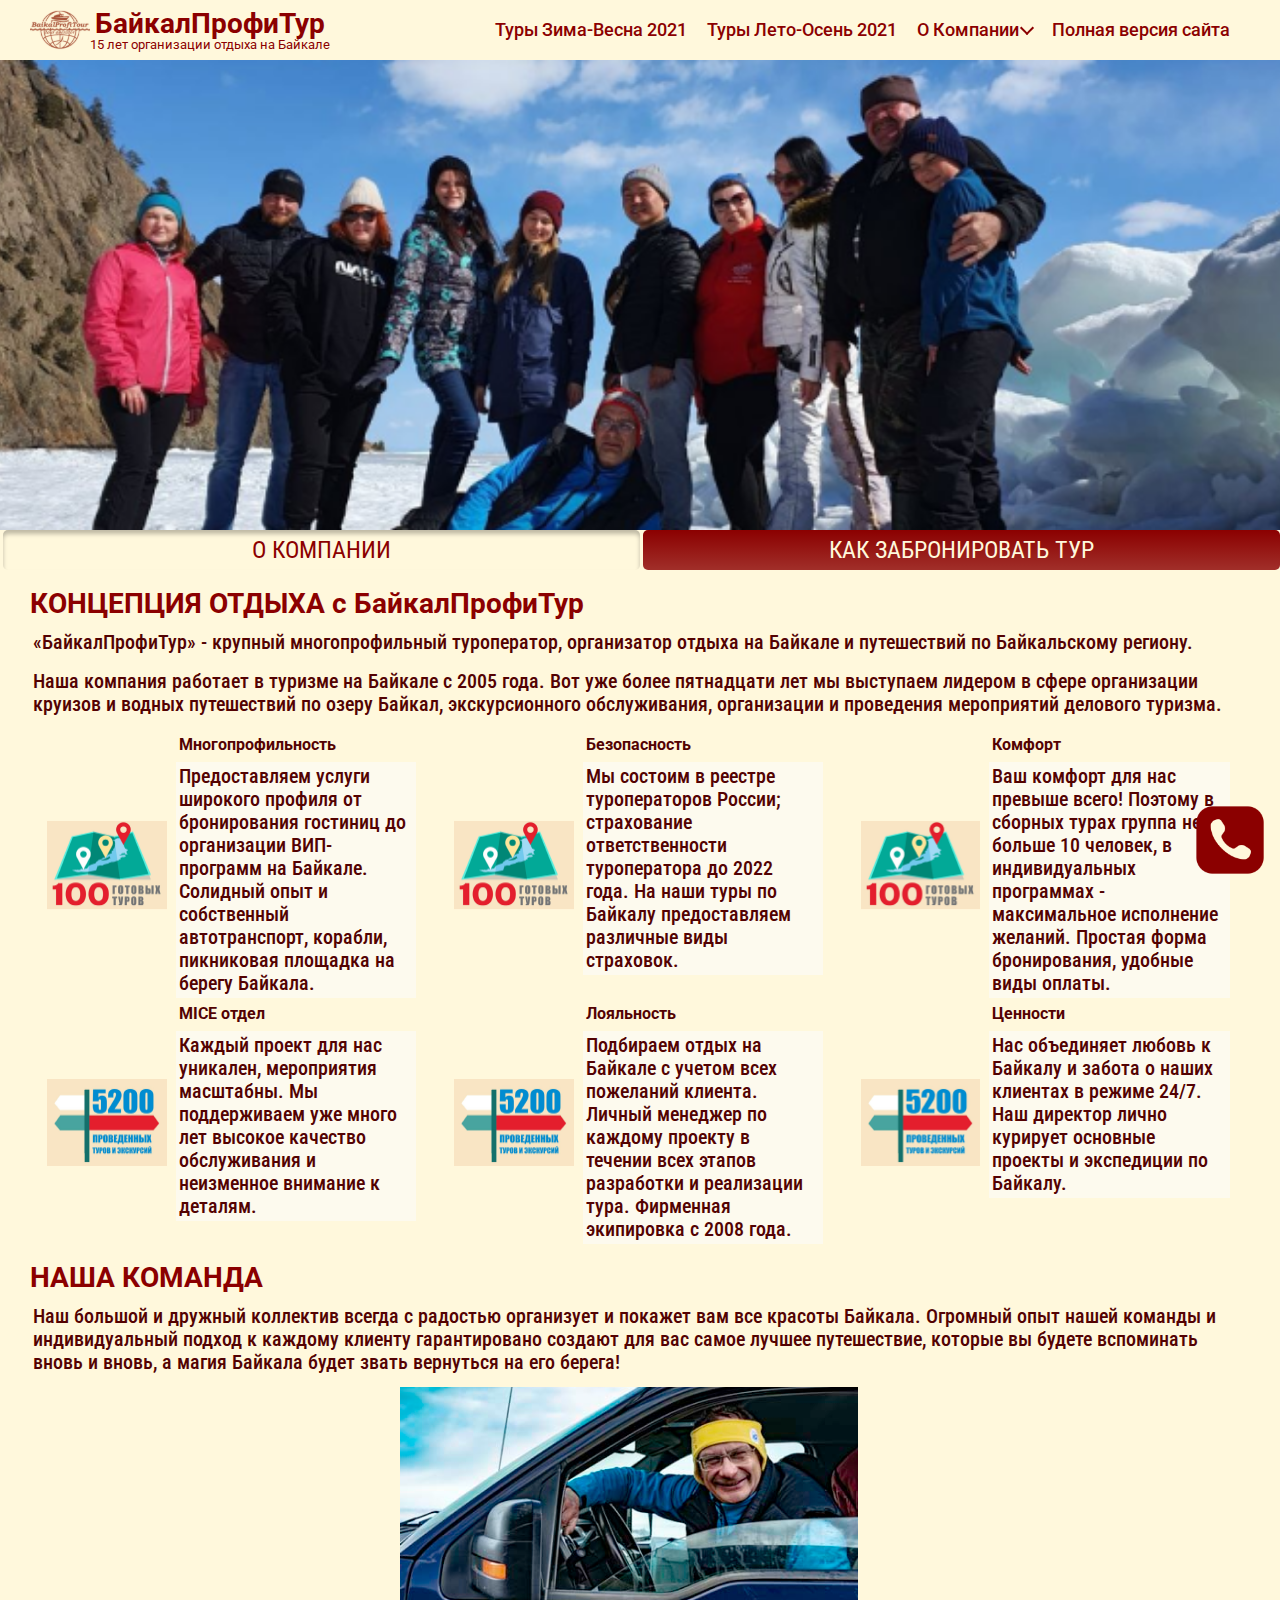
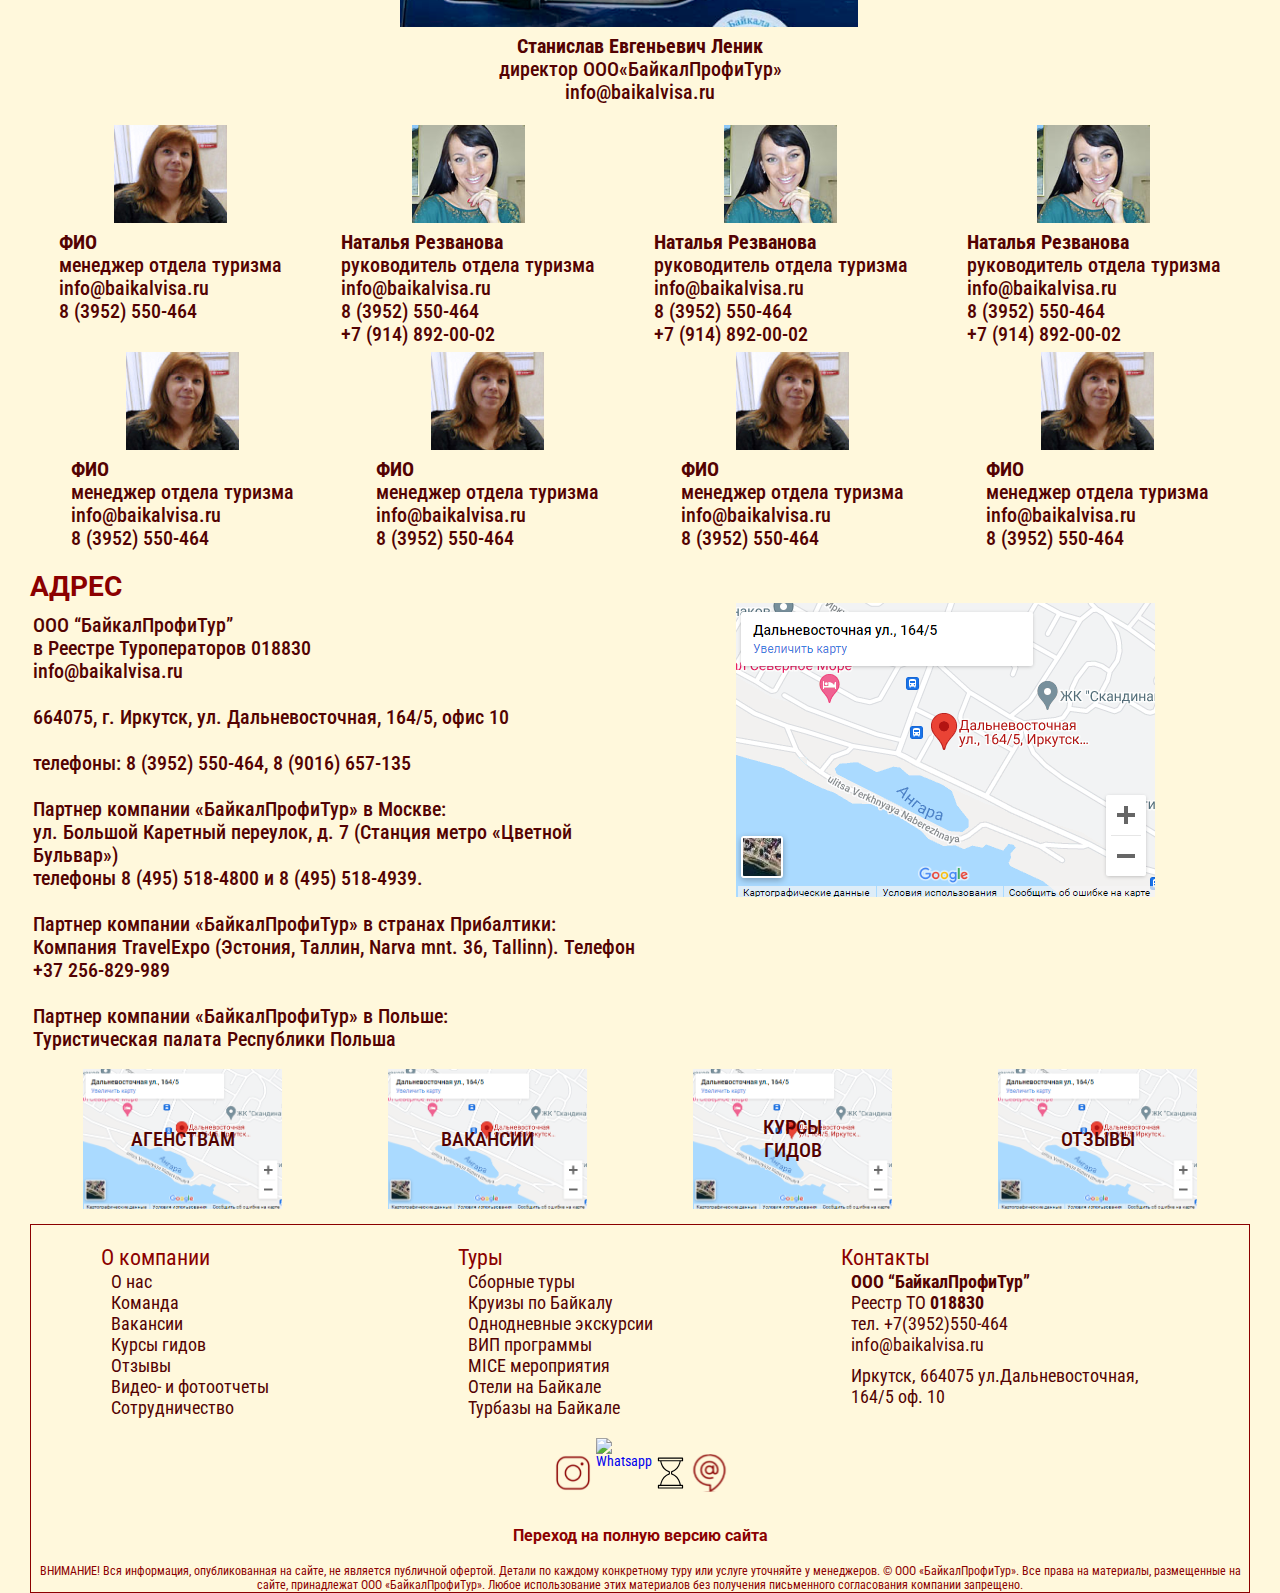
==== commit 35f958b4: "Add files via upload" ====
--- a/about.html
+++ b/about.html
@@ -15,7 +15,9 @@
    
             <!-- Колонка логотип -->
             <div class="header__column menu-logo">
+               <div class="header__logo-wrapper">
                <a href="/index.html" class="header__logo"><img src="img/icon/baikalprofitour_logoс.svg" alt="Логотип"></a>
+               </div>
                <div class="header__text">
                   <p class="header__title">
                     <a href="index.html">БайкалПрофиТур</a></p>
@@ -32,10 +34,44 @@
                   <ul class="menu-header__list">
                      <li><a href="/index.html" class="menu-header__link">Туры Зима-Весна 2021</a></li>
                      <li><a href="/summer.html" class="menu-header__link">Туры Лето-Осень 2021</a></li>
-                     <li><a href="about.html" class="menu-header__link">О Компании</a></li>
+                     <li class="link-down">
+                        <span  class="menu-header__link"> 
+                        О Компании<i class="fa fa-angle-down"></i>
+                     </span>
+                        <ul class="submenu">
+                           <li class="submenu-link"><a href="/about.html" >О нас</a></li>
+                           <li class="submenu-link"><a href="/reservation.html">Команда</a></li>
+                           <li class="submenu-link"><a href="http://www.baikalvisa.ru/" >Вакансии</a></li>
+                           <li class="submenu-link"><a href="http://www.baikalvisa.ru/" >Курсы гидов</a></li>
+                           <li class="submenu-link"><a href="http://www.baikalvisa.ru/" >Отзывы</a></li>
+                           <li class="submenu-link"><a href="http://www.baikalvisa.ru/" >Видео- и фотоотчеты</a></li>
+                           <li class="submenu-link"><a href="http://www.baikalvisa.ru/" >Сотрудничество</a></li>
+                        </ul>
+                        
+                     </li>
                      <li><a href="http://www.baikalvisa.ru/" class="menu-header__link">Полная версия сайта</a></li>
-                     <li class="menu-header__list_text menu-header__link">ООО “БайкалПрофиТур” <br> Реестр ТО 018830 <br>тел. +7(3952)550-464<br> info@baikalvisa.ru <br>Иркутск, 664075 ул.Дальневосточная, 164/5 оф. 10</li>
-   
+                     <li>
+                     <ul class="menu-header__list_text">
+                        <li><a href="" class="menu-header__link_m">
+                        ООО “БайкалПрофиТур”</a>
+                        </li>
+                        <li><a href="" class="menu-header__link_m">
+                           Реестр ТО 018830 </a>
+                           </li>
+                           <li><a href="" class="menu-header__link_m">
+                              тел. +7(3952)550-464</a>
+                              </li>
+                              <li><a href="" class="menu-header__link_m">
+                                 info@baikalvisa.ru </a>
+                                 </li>  
+                                 <li><a href="" class="menu-header__link_m">
+                                    Иркутск, 664075 ул.Дальневосточная, 164/5 оф. 10</a>
+                                    </li>                             
+                     </ul> 
+                  </li>
+                         
+                     
+                        
                   </ul>
                   
                </nav>
@@ -345,30 +381,32 @@
          <a href=""><img src="img/about-map.png" alt="Карта"></a>
       </div>
    </section>
-   <section class="about-services">
-      <div class="about-services__card">
+ 
+
+</div><div class="container">
+<section class="about-services">
+   <div class="about-services__card">
+   <a href="#"><img src="img/about-map.png" alt="Карта">
+   
+   <p class="centered">АГЕНСТВАМ</p></a>
+   </div>
+   <div class="about-services__card">
       <a href="#"><img src="img/about-map.png" alt="Карта">
-      
-      <p class="centered">АГЕНСТВАМ</p></a>
-      </div>
-      <div class="about-services__card">
-         <a href="#"><img src="img/about-map.png" alt="Карта">
-         <p class="centered">ВАКАНСИИ</p></a>
-
-      </div>
-      <div class="about-services__card">
-         <a href="#"><img src="img/about-map.png" alt="Карта">
-         <p class="centered">КУРСЫ ГИДОВ</p></a>
-
-      </div>
-      <div class="about-services__card">
-         <a href="#"><img src="img/about-map.png" alt="Карта">
-         <p class="centered">ОТЗЫВЫ</p></a>
-
-      </div>
-
-   </section>
-
+      <p class="centered">ВАКАНСИИ</p></a>
+
+   </div>
+   <div class="about-services__card">
+      <a href="#"><img src="img/about-map.png" alt="Карта">
+      <p class="centered">КУРСЫ ГИДОВ</p></a>
+
+   </div>
+   <div class="about-services__card">
+      <a href="#"><img src="img/about-map.png" alt="Карта">
+      <p class="centered">ОТЗЫВЫ</p></a>
+
+   </div>
+
+</section>
 </div><div class="connection-menu">
 
    <ul class="connection-menu__list hidden">
--- a/css/style.css
+++ b/css/style.css
@@ -1 +1 @@
-@charset "UTF-8";@import url("https://fonts.googleapis.com/css2?family=Roboto+Condensed:ital,wght@0,400;0,700;1,400&family=Roboto:ital,wght@0,400;0,700;1,400&display=swap");*,:after,:before{box-sizing:border-box}blockquote,body,dd,dl,figure,h1,h2,h3,h4,p{margin:0}ol[role=list],ul[role=list]{list-style:none}html{scroll-behavior:smooth}body{min-height:100vh;text-rendering:optimizeSpeed;line-height:1.5}a:not([class]){-webkit-text-decoration-skip:ink;text-decoration-skip-ink:auto}img,picture{max-width:100%;display:block}button,input,select,textarea{font:inherit}@media (prefers-reduced-motion:reduce){*,:after,:before{animation-duration:0.01ms!important;animation-iteration-count:1!important;transition-duration:0.01ms!important;scroll-behavior:auto!important}}*{padding:0;margin:0;border:0}*,:after,:before{box-sizing:border-box}:active,:focus{outline:none}a:active,a:focus{outline:none}aside,footer,header,nav{display:block}body,html{height:100%;width:100%;font-size:100%;line-height:1;font-size:14px;-ms-text-size-adjust:100%;-moz-text-size-adjust:100%;-webkit-text-size-adjust:100%}button,input,textarea{font-family:inherit}input::-ms-clear{display:none}button{cursor:pointer}button::-moz-focus-inner{padding:0;border:0}a,a:visited{text-decoration:none}a:hover{text-decoration:none}ul li{list-style:none}img{vertical-align:top}h1,h2,h3,h4,h5,h6{font-size:inherit;font-weight:400}.wrapper{width:100%;overflow:hidden}.header{background-color:#FFF8DC;box-sizing:border-box}.container{max-width:1240px;padding:0px 10px;margin:0 auto}.header__body{height:60px;display:flex;font-size:0px;justify-content:space-between;align-items:center}.header__logo{display:flex;justify-content:center}.header__logo img{display:inline-block;height:68px}.menu-logo{display:flex;justify-content:center}.header__text{display:flex;flex-flow:column;justify-content:center}.header__title{font-family:Roboto;font-size:28px;font-weight:700;text-align:center}.header__title a{color:#8B0000}.header__subtitle{font-family:Roboto;font-size:13px;font-weight:400;text-align:center}.menu-header{display:flex;align-items:center}.menu-header__icon{display:none}.menu-header__list{display:flex}.menu-header__list li{margin-left:20px}.social-menu-header__list{display:flex}.social-menu-header__list li{max-height:60px;margin-left:11px}.social-menu-header__list img{max-width:100%}.menu-header__link{font-family:Roboto;font-style:normal;font-weight:500;font-size:18px;text-align:center;color:#8B0000}.menu-header__link:hover{opacity:0.4}.social-menu-header__link img{height:35px;max-width:100%}.social-menu-header__link img:hover{opacity:0.4}.social-menu__dropdownbtn{display:none}.social-menu__dropdownbtn img{max-width:100%;height:50px}.menu-header__list_text{text-align:left;display:none}@media (max-width:890px){.header{position:fixed;width:100%;top:0;left:0;z-index:50;background-color:#FFF8DC}.header:before{content:"";position:absolute;top:0;left:0;width:100%;height:100%;background-color:#FFF8DC;z-index:3;filter:drop-shadow(0px 4px 4px rgba(139,0,0,0.25))}.header__body{position:relative;display:flex;font-size:0px;justify-content:start}.menu-header__icon{z-index:4;display:block;position:relative;width:40px;max-height:20px}.menu-header__icon span{position:absolute;background:#FFF8DC;border:1px solid #8B0000;width:40px;height:4px;top:50%}.menu-header__icon span:before{content:"";position:absolute;background:#FFF8DC;border:1px solid #8B0000;width:40px;height:4px;transform:translateY(-10px);left:-2%}.menu-header__icon span:after{content:"";position:absolute;background:#FFF8DC;border:1px solid #8B0000;width:40px;height:4px;transform:translateY(9px);left:-2%}.menu-header__icon_active span{background-color:transparent;border:none}.menu-header__icon_active span:before{transform:rotate(45deg);transition:all 0.5s ease 0s}.menu-header__icon_active span:after{transform:rotate(-45deg);transition:all 0.5s ease 0s}.menu-header__list{flex-flow:column;overflow:auto;margin-top:30px;position:fixed;top:-100%;left:0;width:83%;height:100%;padding-top:60px;background-color:#FFF8DC;box-shadow:inset 0px 4px 4px rgba(139,0,0,0.35)}.menu-header__list li{margin-bottom:30px}.menu-header__list_active{top:0;transition:all 0.7s ease 0s}.menu-header{order:0;display:flex;flex-flow:column}.menu-logo{margin:0 auto;z-index:4;order:1}.social-menu-header{display:none;order:2;z-index:4}.social-menu__dropdownbtn{display:block}.dropdown{position:relative}.social-menu-header__list{background:#FFF8DC;display:none;position:absolute;top:100%;left:0;padding-bottom:10px;width:100%;z-index:10;transition:all 0.7s ease 0s;box-shadow:0px 4px 4px rgba(0,0,0,0.5);border-radius:10px}.social-menu-header__list li{display:flex;justify-content:center;padding-top:10px}.social-menu-header__list img{height:44px;max-width:100%;filter:drop-shadow(0px 4px 4px rgba(0,0,0,0.25))}.header-hidden{display:block}.menu-header__list_text{text-align:left;display:block;font-weight:400;font-size:14px;font-family:Roboto}}@media (max-width:521px){.header__text{display:flex;flex-flow:column;align-items:center;justify-content:center}.header__title{font-family:Roboto;font-size:18px;font-weight:700;text-align:center;color:#8B0000}.header__subtitle{font-family:Roboto;font-size:7px;font-weight:400;text-align:center;color:#8B0000}}.menu-header__icon{width:35px;height:35px}.menu-header__icon span{width:35px;height:4px}.menu-header__icon span:before{width:35px}.menu-header__icon span:after{width:35px}.social-menu-header__list li{margin-left:0px}.social-menu-header__list img{max-width:100%}@media (max-width:350px){.menu-header__icon{height:35px}.container{padding:0px 3px}.menu-logo a img{max-width:100%}.header__title{font-family:Roboto;font-size:17px;font-weight:700;text-align:center;color:#8B0000}.header__text{margin:0 auto;text-align:center}}.main__slider{position:relative;margin:0 auto}.slider{font-family:Roboto;font-style:normal;font-weight:normal;font-size:18px;color:#720B0B}.slide{max-width:100%;height:570px;background-position:center;background-repeat:no-repeat;background-size:cover}.slide__information{display:flex;justify-content:space-between;height:570px;align-items:flex-end;padding-bottom:20px}.slide__column{min-height:100px}.slide-description{background:rgba(201,205,238,0.6);text-align:left;max-width:563px}.slide-description__text{line-height:22px;padding:5px}.slide-more{display:flex;background:rgba(201,205,238,0.6);max-width:340px;padding:5px}.slide-more__link{display:block;align-items:flex-end;align-self:flex-end}.slide-more__link img{max-width:100%;width:70px}.slider .slick-dots{margin:0 auto;position:absolute;top:92%}@media (max-width:890px){.main{padding-top:60px}.slide{height:240px}.slider{font-family:Roboto;font-style:normal;font-weight:normal;font-size:12px;color:#720B0B}.slide__information{display:flex;justify-content:space-between;height:240px;align-items:flex-end;padding-bottom:20px}.slide__column{min-height:65px}.slide-description{background:rgba(201,205,238,0.6);text-align:left;max-width:360px}.slide-description__text{line-height:14px;padding:5px}.slide-more{display:flex;background:rgba(201,205,238,0.6);max-width:200px;padding:5px}.slide-more__text{height:auto}.slide-more__link{display:block;align-items:flex-end;align-self:flex-end}.slide-more__link img{max-width:100%;width:50px}}@media (max-width:520px){.slider{font-size:10px}.slide__information{display:flex;justify-content:space-between;min-height:240px;align-items:flex-end;padding-bottom:20px}.slide__column{min-height:70px}.slide-description{background:rgba(201,205,238,0.6);text-align:left;max-width:360px;height:auto;margin-right:10px}.slide-description__text{line-height:14px;padding:3px}.slide-more{font-size:11px;display:flex;background:rgba(201,205,238,0.6);max-width:120px;padding:3px}.slide-more__text{width:100%}.slide-more__link{display:block;align-items:flex-end;align-self:flex-end}.slide-more__link img{max-width:100%}}@media (max-width:365px){.slide__column{min-height:75px}.slide-more{max-width:105px;padding:3px}.slide-more__link{min-width:32px}.slide-more__link img{max-width:100%}}.category{margin-top:-15px}.category-title{display:flex;justify-content:space-between;align-items:center;font-size:24px;text-align:center;margin:0 auto}.category-title li{display:flex;justify-content:center;align-items:center;width:100%;height:40px;background:linear-gradient(180deg,#8B0000 0%,rgba(139,0,0,0.81) 100%);border-radius:5px;margin-left:3px}.category-title .category-title-item_active{background:linear-gradient(180deg,#FFF8DC 0%,rgba(255,248,220,0.81) 100%);box-shadow:inset 0px 4px 4px rgba(0,0,0,0.25);border-radius:5px}.category-title__link{display:inline-block;color:#FFF8DC}.category-title__link_active{color:#8B0000}.category-results{display:grid;grid-template-columns:repeat(auto-fill,minmax(340px,1fr));grid-gap:1vw}.category-item{margin-top:15px;height:100%;background:#FDFAEE;border:0.5px solid #FFF8DC;box-shadow:0px 3px 3px rgba(152,152,152,0.25);position:relative;z-index:0}.category-item__prev{display:flex;align-items:flex-end;position:relative;min-height:200px;background-position:center;background-repeat:no-repeat;background-size:cover}.prev-wrapper{display:flex;width:100%;justify-content:space-between;margin-bottom:14px;margin-right:11px;margin-left:11px}.category-item__ghostLink{position:absolute;display:block;top:0;left:0;width:100%;height:100%;z-index:1}.category-item__title{text-shadow:#868686 0 0 10px;font-weight:bold;font-size:20px;line-height:23px;color:#FFFFFF}.category-item__flag{white-space:nowrap;display:flex;align-items:center;font-style:normal;font-weight:normal;font-size:14px;line-height:16px;text-align:center;color:#FFFFFF;border-radius:3px;height:17px;padding:5px}.flag__intitle{background-color:orange;margin-top:3px}.descr-wrapper{max-width:100%;padding:0 11px 6px 11px}.category-item__descr{max-height:160px;max-width:100%}.flag-list{display:flex;width:100%;justify-content:space-between;margin-bottom:3px}.flag-list_nowrap{display:flex;flex-wrap:nowrap;justify-content:flex-start}.flag-list__left{display:flex}.flag-list__left_nowrap{display:flex;flex-wrap:nowrap;justify-content:flex-start}.category-flag__item_right{text-align:left;background:#BC0000}.flag-list__intitle{position:absolute;top:0}.flag__intitle_top{margin-bottom:2px;background:#BC0000;width:100%}.category-flag__item_left{background:#070FC1;margin-right:7px}.category-item__information{display:flex;flex-flow:column;justify-content:space-between;height:100%}.category-item__text{font-size:14px;line-height:16px;width:100%;white-space:nowrap;overflow:hidden;text-overflow:ellipsis}.nowrap{white-space:nowrap;overflow:hidden;text-overflow:ellipsis}.category-item__flag_nowrap{white-space:nowrap;overflow:hidden;text-overflow:ellipsis}.category-item__rout{margin-bottom:3px;min-width:360px;display:inline}.category-item__data{font-size:14px;line-height:16px}.category-item__price{display:flex;height:100%;width:100%;justify-content:flex-end;font-weight:bold;font-size:15px;line-height:18px;color:#530202}@media (max-width:890px){.category-title{font-size:20px}}@media (max-width:707px){.category-title{font-size:18px}.category-results{grid-template-columns:repeat(auto-fill,minmax(290px,1fr))}}@media (max-width:607px){.category-title{font-size:16px}.category-results{grid-template-columns:repeat(auto-fill,minmax(250px,1fr))}}@media (max-width:524px){.category-item__prev{min-height:150px}.category-item__title{font-size:18px}.prev-wrapper{flex-wrap:wrap}.category-flag{flex-wrap:wrap}.flag-list_nowrap{flex-wrap:nowrap;width:100%}.flag-list__left{flex-wrap:wrap}.flag-list__left_nowrap{flex-wrap:nowrap;width:100%}.category-title{font-size:14px}.category-results{grid-template-columns:repeat(auto-fill,minmax(150px,1fr))}.category-item__descr{height:100%}}.features-wrapper{padding-top:30px}.features-title h2{font-family:Roboto;font-style:normal;font-weight:bold;font-size:28px}.features{padding-top:15px;display:grid;grid-template-columns:repeat(auto-fill,minmax(243px,1fr));grid-gap:1vw}.features-item{position:relative;background:#FFF8DC;border:1px solid #FFF8DC;box-shadow:0px 4px 4px rgba(0,0,0,0.25);border-radius:3px}.features-item a{position:absolute;display:block;top:0;left:0;width:100%;height:100%;z-index:1}.features-item__wrapper{padding-left:10px;padding-top:3px}.features-item__block-title{display:flex;text-align:center;align-items:center;justify-content:flex-start;max-width:100%;height:62px}.features-item__img img{max-width:100%;height:62px}.features-item__title{align-self:center;align-items:center;display:flex;justify-content:center}.features-item__title h3{font-style:normal;font-weight:bold;font-size:16px;line-height:19px}.features-item__text{margin-top:5px;font-family:Roboto Condensed;font-style:normal;font-weight:normal;font-size:13px;line-height:15px}@media (max-width:508px){.features{padding-top:15px;display:grid;grid-template-columns:repeat(auto-fill,minmax(150px,1fr));grid-gap:1vw}.features-item{height:100%;min-height:150px;background:#FFF8DC;border:1px solid #FFF8DC;box-shadow:0px 4px 4px rgba(0,0,0,0.25);border-radius:3px}.features-item img{height:50px;max-width:100%}.features-title h2{font-family:Roboto;font-style:normal;font-weight:bold;font-size:20px;line-height:22px}.features-item__title h3{font-style:normal;font-weight:bold;font-size:11px}}.decor{position:relative;max-width:400px;margin:15px auto 0;background:#8B0000;border-radius:20px}.decor a{text-decoration:underline}.form-inner{padding:24px 40px 24px 40px}.form-inner input,.form-inner textarea{display:block;width:100%;padding:0 20px;margin-bottom:10px;background:#FFFFFF;line-height:40px;border-width:0;border-radius:5px;font-family:"Roboto",sans-serif;font-style:italic}.form-inner input:hover{box-shadow:0px 4px 4px rgba(255,248,220,0.66)}.form-inner textarea:hover{box-shadow:0px 4px 4px rgba(255,248,220,0.66)}.form-inner input[type=submit]{margin-top:15px;background:#FFFFFF;border:1px solid #8B0000;box-shadow:0px 4px 4px rgba(255,248,220,0.66);border-radius:5px;color:#8B0000;font-style:normal;font-weight:500;font-size:18px}.form-inner input[type=submit]:hover{opacity:0.5}.form-inner textarea{resize:none}.form-inner h3{margin-top:0;font-family:"Roboto";font-weight:500;font-size:22px;line-height:26px;text-align:center;color:#FFFFFF;margin-bottom:7px}.form-inner p{margin-top:0;font-family:Roboto Condensed;font-style:italic;font-weight:normal;font-size:16px;line-height:19px;color:#FFFFFF;margin-bottom:15px}p.politics a{font-family:Roboto;font-style:normal;font-weight:normal;font-size:10px;line-height:12px;text-align:right;color:#FFFFFF;margin-top:15px}.footer{margin-top:15px}.footer-hidden{display:block}.footer-wrapper{border:1px solid #8B0000;box-sizing:border-box}.footer-nav{display:flex;justify-content:space-between;margin-top:20px;margin-left:70px;margin-right:70px}.footer-nav__title{font-family:Roboto Condensed;font-style:normal;font-weight:normal;font-size:22px;line-height:26px}.footer-contacts__text,.footer-nav__link{font-family:Roboto Condensed;font-style:normal;font-weight:normal;font-size:18px;line-height:21px;color:#530202;margin-left:10px}.footer-contacts__text:hover,.footer-nav__link:hover{opacity:0.4}.footer-social{margin:20px auto;max-width:180px}.footer-social__list{display:flex;justify-content:space-between}.footer-social__list li img{display:inline-block;height:70px;max-width:100%}.footer-social__list li img:hover{opacity:0.4}.footer-site-link{text-align:center}.site-link__link{text-align:center;font-family:Roboto;font-style:normal;font-weight:bold;font-size:16px;color:#8B0000}.footer-contacts__text{max-width:328px}.footer-contacts__text_first{margin-bottom:10px}.footer-offerta{font-family:Roboto Condensed;font-style:normal;font-weight:normal;font-size:12px;line-height:14px;text-align:center;color:#8B0000;margin-top:20px;margin-left:5px;margin-right:5px}@media (max-width:890px){.footer-nav{display:flex;flex-flow:column;margin-top:20px;margin-left:10px;margin-right:10px}.footer-hidden{display:none}.footer-nav__list{margin-bottom:10px}.footer-nav__header{display:flex;justify-content:space-between;border-bottom:1px solid #8B0000}.footer-nav__header span{width:20px;height:20px;border:solid #8B0000;border-width:0px 2px 2px 0px;display:inline-block;transform:rotate(225deg)}.footer-nav__header span.arrow-up{transform:rotate(45deg)}.footer-social{margin:0 auto;margin-bottom:10px;max-width:180px}.footer-offerta{font-size:10px;text-align:center;color:#8B0000;margin-top:10px}.footer-social__list li img{height:44px;max-width:100%}}.single-main h3{font-family:Roboto;font-weight:600;font-size:24px;line-height:28px;color:#530202;padding:3px}.single-main p{font-family:Roboto Condensed;font-style:normal;font-weight:500;font-size:20px;line-height:23px;padding:3px;color:#530202}.form-inner h3{margin-top:0;font-family:"Roboto";font-weight:500;font-size:22px;line-height:26px;text-align:center;color:#FFFFFF;margin-bottom:7px}.form-inner p{margin-top:0;font-family:Roboto Condensed;font-style:italic;font-weight:normal;font-size:16px;line-height:19px;color:#FFFFFF;margin-bottom:15px}p.politics{font-family:Roboto;font-style:normal;font-weight:normal;font-size:10px;line-height:12px;text-align:right;color:#FFFFFF;margin-top:15px}@media (max-width:616px){.single-main h3{font-size:16px;line-height:17px}.single-main p{font-size:12px;line-height:13px}.single-main h4{font-size:14px;line-height:15px}.form-inner h3{margin-top:0;font-family:"Roboto";font-weight:500;font-size:22px;line-height:26px;text-align:center;color:#FFFFFF;margin-bottom:7px}.form-inner p{margin-top:0;font-family:Roboto Condensed;font-style:italic;font-weight:normal;font-size:16px;line-height:19px;color:#FFFFFF;margin-bottom:15px}p.politics{font-family:Roboto;font-style:normal;font-weight:normal;font-size:10px;line-height:12px;text-align:right;color:#FFFFFF;margin-top:15px}}@media (max-width:420px){.single-main h3{font-size:15px;line-height:15px}.single-main p{font-size:12px;line-height:13px}.single-main h4{font-size:14px;line-height:14px}.form-inner h3{margin-top:0;font-family:"Roboto";font-weight:500;font-size:22px;line-height:26px;text-align:center;color:#FFFFFF;margin-bottom:7px}.form-inner p{margin-top:0;font-family:Roboto Condensed;font-style:italic;font-weight:normal;font-size:16px;line-height:19px;color:#FFFFFF;margin-bottom:15px}p.politics{font-family:Roboto;font-style:normal;font-weight:normal;font-size:10px;line-height:12px;text-align:right;color:#FFFFFF;margin-top:15px}}.single-header__title{max-width:100%;height:470px;background-position:center;background-repeat:no-repeat;background-size:cover}.single-header__container{height:100%}.single-title{height:100%;display:flex;flex-flow:column;justify-content:flex-end;font-family:Roboto;font-style:normal;padding-bottom:30px}.single-title__title{font-weight:500;font-size:30px;line-height:32px;color:#FFFFFF;text-shadow:#868686 0 0 10px}.single-title__subtitle{font-family:Roboto Condensed;font-weight:400;font-size:25px;line-height:27px;text-shadow:#868686 0 0 10px;color:#FFFFFF}.single-descr{margin-top:10px;width:100%;display:grid;grid-template-columns:1fr 1fr;font-style:normal}.single-descr__ontours{height:100%;display:flex;flex-flow:column}.ontours-tours__text{height:100%}.single-descr__text{margin-bottom:3px;background:#FDFAEE;border:0.5px solid #FFF8DC;box-shadow:0px 3px 3px rgba(152,152,152,0.25)}.tours-title__block{margin-bottom:3px;background:#FDFAEE;border:0.5px solid #FFF8DC;box-shadow:0px 3px 3px rgba(152,152,152,0.25)}.date-tours__text{min-height:132px}.price-tours__link{display:block;font-family:Roboto Condensed;font-style:normal;font-weight:bold;font-size:14px;line-height:16px;font-size:20px;line-height:23px;padding:3px;color:#530202;text-decoration:underline;font-style:italic}.price-tours__link:hover{opacity:0.3}.single-descr__right{margin-left:3px}.single-map__map{max-width:100%;height:400px;background-position:center;background-repeat:no-repeat;background-size:cover}.single-map__title{display:block}@media (max-width:890px){.single-header{padding-top:60px}.single-header__title{max-width:100%;height:241px}.single-title{padding-bottom:30px}.single-title__title{font-weight:500;font-size:26px;line-height:30px;color:#FFFFFF;text-shadow:#868686 0 0 10px}.single-title__subtitle{font-weight:400;font-size:22px;line-height:25px;text-shadow:#868686 0 0 10px;color:#FFFFFF}.single-map__map{max-width:100%;height:340px;background-position:center;background-repeat:no-repeat;background-size:cover}.price-tours__link{margin-top:20px}}@media (max-width:616px){.price-tours__link{font-size:12px;line-height:13px}.single-map__map{max-width:100%;height:194px;background-position:center;background-repeat:no-repeat;background-size:cover}}.tours-program{margin-top:15px}.tours-day{margin-bottom:10px}.tours-day__title{font-family:Roboto Condensed;font-style:normal;font-weight:normal;font-size:20px;line-height:23px;color:#530202}.tours-day__block-title{display:flex;justify-content:space-between;width:100%;background:#FDFAEE;border:0.5px solid #FFF8DC;box-shadow:0px 3px 3px rgba(152,152,152,0.25);padding:5px;margin-bottom:5px}.tours-day__arrow{margin-right:5px;display:block;width:20px;height:20px;border:solid #8B0000;border-width:0px 2px 2px 0px;display:inline-block;transform:rotate(225deg)}.tours-day__img{max-width:100%;background-position:center;background-repeat:no-repeat;background-size:cover}.tours-day__description{display:grid;grid-template-columns:1fr 1fr}.tours-day__wrapper{background:#FDFAEE;box-shadow:0px 3px 3px rgba(152,152,152,0.25);padding-left:7px;padding-bottom:10px;margin-left:10px}.single-film{max-width:800px;height:400px;margin:0 auto;margin-top:20px}iframe{width:100%;height:100%}.single-film__more{margin-top:10px}.single-film__more a{font-family:Roboto Condensed;font-style:italic;font-weight:500;font-size:18px;-webkit-text-decoration-line:underline;text-decoration-line:underline;color:#530202}@media (max-width:855px){.single-film__more a{font-size:16px}.tours-day .tours-day__text{font-size:16px;line-height:18px}.tours-day__wrapper{margin-left:0px}}@media (max-width:741px){.tours-day .tours-day__text{font-size:16px;line-height:18px}.tours-day__description{display:flex;flex-flow:column}.tours-day__img{width:360px;height:360px;margin:0 auto}.single-film{max-width:600px;height:300px;margin:0 auto;margin-top:20px}}@media (max-width:420px){.tours-day .tours-day__text{font-size:11px;line-height:12px}.tours-day__img{width:250px;height:250px;margin:0 auto}.tours-day__arrow{width:15px;height:15px}.single-film{max-width:350px;height:200px;margin:0 auto;margin-top:20px}}@media (max-width:350px){.tours-day .tours-day__text{font-size:10px;line-height:11px}.tours-day__img{width:200px;height:200px;margin:0 auto}}.single-hidden{display:none}.arrow-up{transform:rotate(45deg)}.connection-menu{position:fixed;bottom:20px;right:10px;z-index:50;display:flex;flex-flow:column;justify-content:right}.connection-menu__list{display:flex;flex-flow:column;margin:0 auto}.connection-menu__link img{max-width:65px}.connection-menu__dropdownbtn{animation:pulse 2s infinite}.connection-menu__dropdownbtn img{max-width:80px}.connection-menu__dropdownbtn:hover{animation:paused;animation-iteration-count:paused}.connection-menu__dropdownbtn:active{animation:paused;animation-iteration-count:paused}@keyframes pulse{0%{transform:scale(0.95);box-shadow:0 0 0 0 rgba(0,0,0,0.7)}70%{transform:scale(1);box-shadow:0 0 0 10px rgba(0,0,0,0)}to{transform:scale(0.95);box-shadow:0 0 0 0 rgba(0,0,0,0)}}.about-body__header{margin-bottom:10px}.about-body__title{margin-top:20px;font-family:Roboto;font-style:normal;font-weight:bold;font-size:28px}.about-body__text-title{margin-top:10px;margin-bottom:10px;font-family:Roboto Condensed;font-style:normal;font-weight:normal;font-size:16px}.about-features{display:flex;justify-content:space-around;flex-wrap:wrap}.about-card{display:flex;max-width:369px;margin-right:3px;margin-top:3px}.about-card__img{display:flex;flex-flow:column;justify-content:center;max-width:120px;margin-right:9px}.about-card__description h3{font-family:Roboto;font-style:normal;font-weight:bold;font-size:16px;line-height:19px}.description__text-wrapper{font-family:Roboto Condensed;max-width:241px;min-height:97px;background:#FDFAEE}@media (max-width:508px){.about-body__title{font-size:20px;line-height:22px}}.our-team__title{margin-top:20px;font-family:Roboto;font-style:normal;font-weight:bold;font-size:28px}.our-team__text{margin-top:10px;font-family:Roboto Condensed}.our-team__top-img{max-width:480px;margin:0 auto;margin-top:10px}.our-team__top-img img{max-width:100%;display:block}.our-team__description{text-align:center}.our-team__card-description{font-family:Roboto Condensed;font-size:12px;text-align:left}.our-team__card{margin-top:3px;min-width:150px}.our-team__bottom{margin-top:15px;display:flex;justify-content:space-around;flex-wrap:wrap}.our-team__card-img{max-width:113px;margin:0 auto}.our-team__card-img img{max-width:100%}@media (max-width:508px){.our-team__title{font-size:20px;line-height:22px}}.about-address{display:grid;grid-template-columns:1fr 1fr}.about-address__map{margin-top:50px}.about-address__map img{max-width:100%;margin:0 auto}.about-address__title{margin-bottom:10px}.about-services{margin-top:10px;display:flex;justify-content:space-around;flex-wrap:wrap}.about-services__card{margin-top:5px;max-width:200px;max-height:200px;position:relative;text-align:center}.about-services__card img{max-width:100%}.centered{font-family:Roboto;font-style:normal;font-weight:300;font-size:18px;line-height:21px;color:#8B0000;position:absolute;top:50%;left:50%;transform:translate(-50%,-50%)}@media (max-width:890px){.about-address__description p{font-size:14px;line-height:14px}}@media (max-width:607px){.about-address__description p{font-size:14px;line-height:14px}.about-address{display:block}.about-address__map{margin-top:10px}.about-services__card{max-width:155px;max-height:155px}}body,html{font-family:Roboto Condensed;color:#8B0000}body{min-width:320px;background-color:#FFF8DC;position:relative}.hidden{display:none}+@charset "UTF-8";@import url("https://fonts.googleapis.com/css2?family=Roboto+Condensed:ital,wght@0,400;0,700;1,400&family=Roboto:ital,wght@0,400;0,700;1,400&display=swap");*,:after,:before{box-sizing:border-box}blockquote,body,dd,dl,figure,h1,h2,h3,h4,p{margin:0}ol[role=list],ul[role=list]{list-style:none}html{scroll-behavior:smooth}body{min-height:100vh;text-rendering:optimizeSpeed;line-height:1.5}a:not([class]){-webkit-text-decoration-skip:ink;text-decoration-skip-ink:auto}img,picture{max-width:100%;display:block}button,input,select,textarea{font:inherit}@media (prefers-reduced-motion:reduce){*,:after,:before{animation-duration:0.01ms!important;animation-iteration-count:1!important;transition-duration:0.01ms!important;scroll-behavior:auto!important}}*{padding:0;margin:0;border:0}*,:after,:before{box-sizing:border-box}:active,:focus{outline:none}a:active,a:focus{outline:none}aside,footer,header,nav{display:block}body,html{height:100%;width:100%;font-size:100%;line-height:1;font-size:14px;-ms-text-size-adjust:100%;-moz-text-size-adjust:100%;-webkit-text-size-adjust:100%}button,input,textarea{font-family:inherit}input::-ms-clear{display:none}button{cursor:pointer}button::-moz-focus-inner{padding:0;border:0}a,a:visited{text-decoration:none}a:hover{text-decoration:none}ul li{list-style:none}img{vertical-align:top}h1,h2,h3,h4,h5,h6{font-size:inherit;font-weight:400}.wrapper{width:100%;overflow:hidden}.header{background-color:#FFF8DC;box-sizing:border-box}.container{max-width:1240px;padding:0px 10px;margin:0 auto}.header__body{height:60px;display:flex;font-size:0px;justify-content:space-between;align-items:center}.header__logo{display:flex;justify-content:center}.header__logo img{height:60px}.menu-logo{display:flex;justify-content:center}.header__text{display:flex;flex-flow:column;justify-content:center}.header__title{font-family:Roboto;font-size:28px;font-weight:700;text-align:center}.header__title a{color:#8B0000}.header__subtitle{font-family:Roboto;font-size:13px;font-weight:400;text-align:center}.menu-header{display:flex;align-items:center}.menu-header__icon{display:none}.menu-header__list{display:flex}.menu-header__list li{margin-left:20px}.social-menu-header__list{display:flex}.social-menu-header__list li{max-height:60px;margin-left:11px}.social-menu-header__list img{max-width:100%}.menu-header__link{font-family:Roboto;font-style:normal;font-weight:500;font-size:18px;text-align:center;color:#8B0000}.menu-header__link:hover{opacity:0.4}.social-menu-header__link img{height:35px;max-width:100%}.social-menu-header__link img:hover{opacity:0.4}.social-menu__dropdownbtn{display:none}.social-menu__dropdownbtn img{max-width:100%;height:50px}.menu-header__list_text{text-align:left;display:none}.menu-header__list_text li{margin:0}.link-down span i{margin-bottom:3px;margin-left:3px;width:10px;height:10px;border:solid #8B0000;border-width:0px 2px 2px 0px;display:inline-block;transform:rotate(45deg)}.submenu{display:none;position:absolute;z-index:5;background-color:#FFF8DC}.submenu-link{margin-top:10px}.submenu-link a{font-family:Roboto Condensed;font-style:normal;font-weight:normal;font-size:18px;line-height:21px;color:#530202}.link-down:hover .submenu{display:block}.menu-header__link_m{font-family:Roboto Condensed;font-style:normal;font-weight:normal;font-size:16px;color:#8B0000}@media (max-width:890px){.header{position:fixed;width:100%;top:0;left:0;z-index:50;background-color:#FFF8DC}.header:before{content:"";position:absolute;top:0;left:0;width:100%;height:100%;background-color:#FFF8DC;z-index:3;filter:drop-shadow(0px 4px 4px rgba(139,0,0,0.25))}.header__body{position:relative;display:flex;font-size:0px;justify-content:start}.menu-header__icon{z-index:4;display:block;position:relative;width:40px;max-height:20px}.menu-header__icon span{position:absolute;background:#FFF8DC;border:1px solid #8B0000;width:40px;height:4px;top:50%}.menu-header__icon span:before{content:"";position:absolute;background:#FFF8DC;border:1px solid #8B0000;width:40px;height:4px;transform:translateY(-10px);left:-2%}.menu-header__icon span:after{content:"";position:absolute;background:#FFF8DC;border:1px solid #8B0000;width:40px;height:4px;transform:translateY(9px);left:-2%}.menu-header__icon_active span{background-color:transparent;border:none}.menu-header__icon_active span:before{transform:rotate(45deg);transition:all 0.5s ease 0s}.menu-header__icon_active span:after{transform:rotate(-45deg);transition:all 0.5s ease 0s}.menu-header__list{flex-flow:column;overflow:auto;margin-top:30px;position:fixed;top:-100%;left:0;width:83%;height:100%;padding-top:60px;background-color:#FFF8DC;box-shadow:inset 0px 4px 4px rgba(139,0,0,0.35)}.menu-header__list li{margin-bottom:30px}.menu-header__list_active{top:0;transition:all 0.7s ease 0s}.menu-header{order:0;display:flex;flex-flow:column}.menu-logo{margin:0 auto;z-index:4;order:1}.social-menu-header{display:none;order:2;z-index:4}.social-menu__dropdownbtn{display:block}.dropdown{position:relative}.social-menu-header__list{background:#FFF8DC;display:none;position:absolute;top:100%;left:0;padding-bottom:10px;width:100%;z-index:10;transition:all 0.7s ease 0s;box-shadow:0px 4px 4px rgba(0,0,0,0.5);border-radius:10px}.social-menu-header__list li{display:flex;justify-content:center;padding-top:10px}.social-menu-header__list img{height:44px;max-width:100%;filter:drop-shadow(0px 4px 4px rgba(0,0,0,0.25))}.header-hidden{display:block}.menu-header__list_text{text-align:left;display:block}.menu-header__list_text li{margin-bottom:5px}.submenu{display:block;position:relative}.submenu li{margin-bottom:0}.link-down span i{display:none}}@media (max-width:521px){.header__text{display:flex;flex-flow:column;align-items:center;justify-content:center}.header__title{font-family:Roboto;font-size:18px;font-weight:700;text-align:center;color:#8B0000}.header__subtitle{font-family:Roboto;font-size:7px;font-weight:400;text-align:center;color:#8B0000}}.menu-header__icon{width:35px;height:35px}.menu-header__icon span{width:35px;height:4px}.menu-header__icon span:before{width:35px}.menu-header__icon span:after{width:35px}.social-menu-header__list li{margin-left:0px}.social-menu-header__list img{max-width:100%}@media (max-width:350px){.menu-header__icon{height:35px}.container{padding:0px 3px}.menu-logo a img{max-width:100%}.header__title{font-family:Roboto;font-size:17px;font-weight:700;text-align:center;color:#8B0000}.header__text{margin:0 auto;text-align:center}}.main__slider{position:relative;margin:0 auto}.slider{font-family:Roboto;font-style:normal;font-weight:normal;font-size:18px;color:#720B0B}.slide{max-width:100%;height:570px;background-position:center;background-repeat:no-repeat;background-size:cover}.slide__information{display:flex;justify-content:space-between;height:570px;align-items:flex-end;padding-bottom:20px}.slide__column{min-height:100px}.slide-description{background:rgba(201,205,238,0.6);text-align:left;max-width:563px}.slide-description__text{line-height:22px;padding:5px}.slide-more{display:flex;background:rgba(201,205,238,0.6);max-width:340px;padding:5px}.slide-more__link{display:block;align-items:flex-end;align-self:flex-end}.slide-more__link img{max-width:100%;width:70px}.slider .slick-dots{margin:0 auto;position:absolute;top:92%}@media (max-width:890px){.main{padding-top:60px}.slide{height:240px}.slider{font-family:Roboto;font-style:normal;font-weight:normal;font-size:12px;color:#720B0B}.slide__information{display:flex;justify-content:space-between;height:240px;align-items:flex-end;padding-bottom:20px}.slide__column{min-height:65px}.slide-description{background:rgba(201,205,238,0.6);text-align:left;max-width:360px}.slide-description__text{line-height:14px;padding:5px}.slide-more{display:flex;background:rgba(201,205,238,0.6);max-width:200px;padding:5px}.slide-more__text{height:auto}.slide-more__link{display:block;align-items:flex-end;align-self:flex-end}.slide-more__link img{max-width:100%;width:50px}}@media (max-width:520px){.slider{font-size:10px}.slide__information{display:flex;justify-content:space-between;min-height:240px;align-items:flex-end;padding-bottom:20px}.slide__column{min-height:70px}.slide-description{background:rgba(201,205,238,0.6);text-align:left;max-width:360px;height:auto;margin-right:10px}.slide-description__text{line-height:14px;padding:3px}.slide-more{font-size:11px;display:flex;background:rgba(201,205,238,0.6);max-width:120px;padding:3px}.slide-more__text{width:100%}.slide-more__link{display:block;align-items:flex-end;align-self:flex-end}.slide-more__link img{max-width:100%}}@media (max-width:365px){.slide__column{min-height:75px}.slide-more{max-width:105px;padding:3px}.slide-more__link{min-width:32px}.slide-more__link img{max-width:100%}}.category{margin-top:-15px}.category-title{display:flex;justify-content:space-between;align-items:center;font-size:24px;text-align:center;margin:0 auto}.category-title li{display:flex;justify-content:center;align-items:center;width:100%;height:40px;background:linear-gradient(180deg,#8B0000 0%,rgba(139,0,0,0.81) 100%);border-radius:5px;margin-left:3px}.category-title .category-title-item_active{background:linear-gradient(180deg,#FFF8DC 0%,rgba(255,248,220,0.81) 100%);box-shadow:inset 0px 4px 4px rgba(0,0,0,0.25);border-radius:5px}.category-title__link{display:inline-block;color:#FFF8DC}.category-title__link_active{color:#8B0000}.category-results{display:grid;grid-template-columns:repeat(auto-fill,minmax(340px,1fr));grid-gap:1vw}.category-item{margin-top:15px;height:100%;background:#FDFAEE;border:0.5px solid #FFF8DC;box-shadow:0px 3px 3px rgba(152,152,152,0.25);position:relative;z-index:0}.category-item__prev{display:flex;align-items:flex-end;position:relative;min-height:200px;background-position:center;background-repeat:no-repeat;background-size:cover}.prev-wrapper{display:flex;width:100%;justify-content:space-between;margin-bottom:14px;margin-right:11px;margin-left:11px}.category-item__ghostLink{position:absolute;display:block;top:0;left:0;width:100%;height:100%;z-index:1}.category-item__title{text-shadow:#868686 0 0 10px;font-weight:bold;font-size:20px;line-height:23px;color:#FFFFFF}.category-item__flag{white-space:nowrap;display:flex;align-items:center;font-style:normal;font-weight:normal;font-size:14px;line-height:16px;text-align:center;color:#FFFFFF;border-radius:3px;height:17px;padding:5px}.flag__intitle{background-color:orange;margin-top:3px}.descr-wrapper{max-width:100%;padding:0 11px 6px 11px}.category-item__descr{max-height:160px;max-width:100%}.flag-list{display:flex;width:100%;justify-content:space-between;margin-bottom:3px}.flag-list_nowrap{display:flex;flex-wrap:nowrap;justify-content:flex-start}.flag-list__left{display:flex}.flag-list__left_nowrap{display:flex;flex-wrap:nowrap;justify-content:flex-start}.category-flag__item_right{text-align:left;background:#BC0000}.flag-list__intitle{position:absolute;top:0}.flag__intitle_top{margin-bottom:2px;background:#BC0000;width:100%}.category-flag__item_left{background:#070FC1;margin-right:7px}.category-item__information{display:flex;flex-flow:column;justify-content:space-between;height:100%}.category-item__text{font-size:14px;line-height:16px;width:100%;white-space:nowrap;overflow:hidden;text-overflow:ellipsis}.nowrap{white-space:nowrap;overflow:hidden;text-overflow:ellipsis}.category-item__flag_nowrap{white-space:nowrap;overflow:hidden;text-overflow:ellipsis}.category-item__rout{margin-bottom:3px;min-width:360px;display:inline}.category-item__data{font-size:14px;line-height:16px}.category-item__price{display:flex;height:100%;width:100%;justify-content:flex-end;font-weight:bold;font-size:15px;line-height:18px;color:#530202}@media (max-width:890px){.category-title{font-size:20px}}@media (max-width:707px){.category-title{font-size:18px}.category-results{grid-template-columns:repeat(auto-fill,minmax(290px,1fr))}}@media (max-width:607px){.category-title{font-size:16px}.category-results{grid-template-columns:repeat(auto-fill,minmax(250px,1fr))}}@media (max-width:524px){.category-item__prev{min-height:150px}.category-item__title{font-size:18px}.prev-wrapper{flex-wrap:wrap}.category-flag{flex-wrap:wrap}.flag-list_nowrap{flex-wrap:nowrap;width:100%}.flag-list__left{flex-wrap:wrap}.flag-list__left_nowrap{flex-wrap:nowrap;width:100%}.category-title{font-size:14px}.category-results{grid-template-columns:repeat(auto-fill,minmax(150px,1fr))}.category-item__descr{height:100%}}.features-wrapper{padding-top:30px}.features-title h2{font-family:Roboto;font-style:normal;font-weight:bold;font-size:28px}.features{padding-top:15px;display:grid;grid-template-columns:repeat(auto-fill,minmax(243px,1fr));grid-gap:1vw}.features-item{position:relative;background:#FFF8DC;border:1px solid #FFF8DC;box-shadow:0px 4px 4px rgba(0,0,0,0.25);border-radius:3px}.features-item a{position:absolute;display:block;top:0;left:0;width:100%;height:100%;z-index:1}.features-item__wrapper{padding-left:10px;padding-top:3px}.features-item__block-title{display:flex;text-align:center;align-items:center;justify-content:flex-start;max-width:100%;height:62px}.features-item__img img{max-width:100%;height:62px}.features-item__title{align-self:center;align-items:center;display:flex;justify-content:center}.features-item__title h3{font-style:normal;font-weight:bold;font-size:16px;line-height:19px}.features-item__text{margin-top:5px;font-family:Roboto Condensed;font-style:normal;font-weight:normal;font-size:13px;line-height:15px}@media (max-width:508px){.features{padding-top:15px;display:grid;grid-template-columns:repeat(auto-fill,minmax(150px,1fr));grid-gap:1vw}.features-item{height:100%;min-height:150px;background:#FFF8DC;border:1px solid #FFF8DC;box-shadow:0px 4px 4px rgba(0,0,0,0.25);border-radius:3px}.features-item img{height:50px;max-width:100%}.features-title h2{font-family:Roboto;font-style:normal;font-weight:bold;font-size:20px;line-height:22px}.features-item__title h3{font-style:normal;font-weight:bold;font-size:11px}}.decor{position:relative;max-width:400px;margin:15px auto 0;background:#8B0000;border-radius:20px}.decor a{text-decoration:underline}.form-inner{padding:24px 40px 24px 40px}.form-inner input,.form-inner textarea{display:block;width:100%;padding:0 20px;margin-bottom:10px;background:#FFFFFF;line-height:40px;border-width:0;border-radius:5px;font-family:"Roboto",sans-serif;font-style:italic}.form-inner input:hover{box-shadow:0px 4px 4px rgba(255,248,220,0.66)}.form-inner textarea:hover{box-shadow:0px 4px 4px rgba(255,248,220,0.66)}.form-inner input[type=submit]{margin-top:15px;background:#FFFFFF;border:1px solid #8B0000;box-shadow:0px 4px 4px rgba(255,248,220,0.66);border-radius:5px;color:#8B0000;font-style:normal;font-weight:500;font-size:18px}.form-inner input[type=submit]:hover{opacity:0.5}.form-inner textarea{resize:none}.form-inner h3{margin-top:0;font-family:"Roboto";font-weight:500;font-size:22px;line-height:26px;text-align:center;color:#FFFFFF;margin-bottom:7px}.form-inner p{margin-top:0;font-family:Roboto Condensed;font-style:italic;font-weight:normal;font-size:16px;line-height:19px;color:#FFFFFF;margin-bottom:15px}p.politics a{font-family:Roboto;font-style:normal;font-weight:normal;font-size:10px;line-height:12px;text-align:right;color:#FFFFFF;margin-top:15px}.footer{margin-top:15px}.footer-hidden{display:block}.footer-wrapper{border:1px solid #8B0000;box-sizing:border-box}.footer-nav{display:flex;justify-content:space-between;margin-top:20px;margin-left:70px;margin-right:70px}.footer-nav__title{font-family:Roboto Condensed;font-style:normal;font-weight:normal;font-size:22px;line-height:26px}.footer-contacts__text,.footer-nav__link{font-family:Roboto Condensed;font-style:normal;font-weight:normal;font-size:18px;line-height:21px;color:#530202;margin-left:10px}.footer-contacts__text:hover,.footer-nav__link:hover{opacity:0.4}.footer-social{margin:20px auto;max-width:180px}.footer-social__list{display:flex;justify-content:space-between}.footer-social__list li img{display:inline-block;height:70px;max-width:100%}.footer-social__list li img:hover{opacity:0.4}.footer-site-link{text-align:center}.site-link__link{text-align:center;font-family:Roboto;font-style:normal;font-weight:bold;font-size:16px;color:#8B0000}.footer-contacts__text{max-width:328px}.footer-contacts__text_first{margin-bottom:10px}.footer-offerta{font-family:Roboto Condensed;font-style:normal;font-weight:normal;font-size:12px;line-height:14px;text-align:center;color:#8B0000;margin-top:20px;margin-left:5px;margin-right:5px}@media (max-width:890px){.footer-nav{display:flex;flex-flow:column;margin-top:20px;margin-left:10px;margin-right:10px}.footer-hidden{display:none}.footer-nav__list{margin-bottom:10px}.footer-nav__header{display:flex;justify-content:space-between;border-bottom:1px solid #8B0000}.footer-nav__header span{width:20px;height:20px;border:solid #8B0000;border-width:0px 2px 2px 0px;display:inline-block;transform:rotate(225deg)}.footer-nav__header span.arrow-up{transform:rotate(45deg)}.footer-social{margin:0 auto;margin-bottom:10px;max-width:180px}.footer-offerta{font-size:10px;text-align:center;color:#8B0000;margin-top:10px}.footer-social__list li img{height:44px;max-width:100%}}.single-main h3{font-family:Roboto;font-weight:600;font-size:24px;line-height:28px;color:#530202;padding:3px}.single-main p{font-family:Roboto Condensed;font-style:normal;font-weight:500;font-size:20px;line-height:23px;padding:3px;color:#530202}.form-inner h3{margin-top:0;font-family:"Roboto";font-weight:500;font-size:22px;line-height:26px;text-align:center;color:#FFFFFF;margin-bottom:7px}.form-inner p{margin-top:0;font-family:Roboto Condensed;font-style:italic;font-weight:normal;font-size:16px;line-height:19px;color:#FFFFFF;margin-bottom:15px}p.politics{font-family:Roboto;font-style:normal;font-weight:normal;font-size:10px;line-height:12px;text-align:right;color:#FFFFFF;margin-top:15px}@media (max-width:616px){.single-main h3{font-size:16px;line-height:17px}.single-main p{font-size:12px;line-height:13px}.single-main h4{font-size:14px;line-height:15px}.form-inner h3{margin-top:0;font-family:"Roboto";font-weight:500;font-size:22px;line-height:26px;text-align:center;color:#FFFFFF;margin-bottom:7px}.form-inner p{margin-top:0;font-family:Roboto Condensed;font-style:italic;font-weight:normal;font-size:16px;line-height:19px;color:#FFFFFF;margin-bottom:15px}p.politics{font-family:Roboto;font-style:normal;font-weight:normal;font-size:10px;line-height:12px;text-align:right;color:#FFFFFF;margin-top:15px}}@media (max-width:420px){.single-main h3{font-size:15px;line-height:15px}.single-main p{font-size:12px;line-height:13px}.single-main h4{font-size:14px;line-height:14px}.form-inner h3{margin-top:0;font-family:"Roboto";font-weight:500;font-size:22px;line-height:26px;text-align:center;color:#FFFFFF;margin-bottom:7px}.form-inner p{margin-top:0;font-family:Roboto Condensed;font-style:italic;font-weight:normal;font-size:16px;line-height:19px;color:#FFFFFF;margin-bottom:15px}p.politics{font-family:Roboto;font-style:normal;font-weight:normal;font-size:10px;line-height:12px;text-align:right;color:#FFFFFF;margin-top:15px}}.single-header__title{max-width:100%;height:470px;background-position:center;background-repeat:no-repeat;background-size:cover}.single-header__container{height:100%}.single-title{height:100%;display:flex;flex-flow:column;justify-content:flex-end;font-family:Roboto;font-style:normal;padding-bottom:30px}.single-title__title{font-weight:500;font-size:30px;line-height:32px;color:#FFFFFF;text-shadow:#868686 0 0 10px}.single-title__subtitle{font-family:Roboto Condensed;font-weight:400;font-size:25px;line-height:27px;text-shadow:#868686 0 0 10px;color:#FFFFFF}.single-descr{margin-top:10px;width:100%;display:grid;grid-template-columns:1fr 1fr;font-style:normal}.single-descr__ontours{height:100%;display:flex;flex-flow:column}.ontours-tours__text{height:100%}.single-descr__text{margin-bottom:3px;background:#FDFAEE;border:0.5px solid #FFF8DC;box-shadow:0px 3px 3px rgba(152,152,152,0.25)}.tours-title__block{margin-bottom:3px;background:#FDFAEE;border:0.5px solid #FFF8DC;box-shadow:0px 3px 3px rgba(152,152,152,0.25)}.date-tours__text{min-height:132px}.price-tours__link{display:block;font-family:Roboto Condensed;font-style:normal;font-weight:bold;font-size:14px;line-height:16px;font-size:20px;line-height:23px;padding:3px;color:#530202;text-decoration:underline;font-style:italic}.price-tours__link:hover{opacity:0.3}.single-descr__right{margin-left:3px}.single-map__map{max-width:100%;height:400px;background-position:center;background-repeat:no-repeat;background-size:cover}.single-map__title{display:block}@media (max-width:890px){.single-header{padding-top:60px}.single-header__title{max-width:100%;height:241px}.single-title{padding-bottom:30px}.single-title__title{font-weight:500;font-size:26px;line-height:30px;color:#FFFFFF;text-shadow:#868686 0 0 10px}.single-title__subtitle{font-weight:400;font-size:22px;line-height:25px;text-shadow:#868686 0 0 10px;color:#FFFFFF}.single-map__map{max-width:100%;height:340px;background-position:center;background-repeat:no-repeat;background-size:cover}.price-tours__link{margin-top:20px}}@media (max-width:616px){.price-tours__link{font-size:12px;line-height:13px}.single-map__map{max-width:100%;height:194px;background-position:center;background-repeat:no-repeat;background-size:cover}}.tours-program{margin-top:15px}.tours-day{margin-bottom:10px}.tours-day__title{font-family:Roboto Condensed;font-style:normal;font-weight:normal;font-size:20px;line-height:23px;color:#530202}.tours-day__block-title{display:flex;justify-content:space-between;width:100%;background:#FDFAEE;border:0.5px solid #FFF8DC;box-shadow:0px 3px 3px rgba(152,152,152,0.25);padding:5px;margin-bottom:5px}.tours-day__arrow{margin-right:5px;display:block;width:20px;height:20px;border:solid #8B0000;border-width:0px 2px 2px 0px;display:inline-block;transform:rotate(225deg)}.tours-day__img{max-width:100%;background-position:center;background-repeat:no-repeat;background-size:cover}.tours-day__description{display:grid;grid-template-columns:1fr 1fr}.tours-day__wrapper{background:#FDFAEE;box-shadow:0px 3px 3px rgba(152,152,152,0.25);padding-left:7px;padding-bottom:10px;margin-left:10px}.single-film{max-width:800px;height:400px;margin:0 auto;margin-top:20px}iframe{width:100%;height:100%}.single-film__more{margin-top:10px}.single-film__more a{font-family:Roboto Condensed;font-style:italic;font-weight:500;font-size:18px;-webkit-text-decoration-line:underline;text-decoration-line:underline;color:#530202}@media (max-width:855px){.single-film__more a{font-size:16px}.tours-day .tours-day__text{font-size:16px;line-height:18px}.tours-day__wrapper{margin-left:0px}}@media (max-width:741px){.tours-day .tours-day__text{font-size:16px;line-height:18px}.tours-day__description{display:flex;flex-flow:column}.tours-day__img{width:360px;height:360px;margin:0 auto}.single-film{max-width:600px;height:300px;margin:0 auto;margin-top:20px}}@media (max-width:420px){.tours-day .tours-day__text{font-size:11px;line-height:12px}.tours-day__img{width:250px;height:250px;margin:0 auto}.tours-day__arrow{width:15px;height:15px}.single-film{max-width:350px;height:200px;margin:0 auto;margin-top:20px}}@media (max-width:350px){.tours-day .tours-day__text{font-size:10px;line-height:11px}.tours-day__img{width:200px;height:200px;margin:0 auto}}.single-hidden{display:none}.arrow-up{transform:rotate(45deg)}.connection-menu{position:fixed;bottom:20px;right:10px;z-index:50;display:flex;flex-flow:column;justify-content:right}.connection-menu__list{display:flex;flex-flow:column;margin:0 auto}.connection-menu__link img{max-width:65px}.connection-menu__dropdownbtn{animation:pulse 2s infinite}.connection-menu__dropdownbtn img{max-width:80px}.connection-menu__dropdownbtn:hover{animation:paused;animation-iteration-count:paused}.connection-menu__dropdownbtn:active{animation:paused;animation-iteration-count:paused}@keyframes pulse{0%{transform:scale(0.95);box-shadow:0 0 0 0 rgba(0,0,0,0.7)}70%{transform:scale(1);box-shadow:0 0 0 10px rgba(0,0,0,0)}to{transform:scale(0.95);box-shadow:0 0 0 0 rgba(0,0,0,0)}}.about-body__header{margin-bottom:10px}.about-body__title{margin-top:20px;font-family:Roboto;font-style:normal;font-weight:bold;font-size:28px}.about-body__text-title{margin-top:10px;margin-bottom:10px;font-family:Roboto Condensed;font-style:normal;font-weight:normal;font-size:16px}.about-features{display:flex;justify-content:space-around;flex-wrap:wrap}.about-card{display:flex;max-width:369px;margin-right:3px;margin-top:3px}.about-card__img{display:flex;flex-flow:column;justify-content:center;max-width:120px;margin-right:9px}.about-card__description h3{font-family:Roboto;font-style:normal;font-weight:bold;font-size:16px;line-height:19px}.description__text-wrapper{font-family:Roboto Condensed;max-width:241px;min-height:97px;background:#FDFAEE}@media (max-width:508px){.about-body__title{font-size:20px;line-height:22px}}.our-team__title{margin-top:20px;font-family:Roboto;font-style:normal;font-weight:bold;font-size:28px}.our-team__text{margin-top:10px;font-family:Roboto Condensed}.our-team__top-img{max-width:480px;margin:0 auto;margin-top:10px}.our-team__top-img img{max-width:100%;display:block}.our-team__description{text-align:center}.our-team__card-description{font-family:Roboto Condensed;font-size:12px;text-align:left}.our-team__card{margin-top:3px;min-width:150px}.our-team__bottom{margin-top:15px;display:flex;justify-content:space-around;flex-wrap:wrap}.our-team__card-img{max-width:113px;margin:0 auto}.our-team__card-img img{max-width:100%}@media (max-width:508px){.our-team__title{font-size:20px;line-height:22px}}.about-address{display:grid;grid-template-columns:1fr 1fr}.about-address__map{margin-top:50px}.about-address__map img{max-width:100%;margin:0 auto}.about-address__title{margin-bottom:10px}.about-services{margin-top:10px;display:flex;justify-content:space-around;flex-wrap:wrap}.about-services__card{margin-top:5px;max-width:200px;max-height:200px;position:relative;text-align:center}.about-services__card img{max-width:100%}.centered{font-family:Roboto;font-style:normal;font-weight:300;font-size:18px;line-height:21px;color:#8B0000;position:absolute;top:50%;left:50%;transform:translate(-50%,-50%)}@media (max-width:890px){.about-address__description p{font-size:14px;line-height:14px}}@media (max-width:607px){.about-address__description p{font-size:14px;line-height:14px}.about-address{display:block}.about-address__map{margin-top:10px}.about-services__card{max-width:155px;max-height:155px}}.order-sale{display:flex;justify-content:space-around;flex-wrap:wrap}.order-sale p{font-family:Roboto Condensed;font-style:normal;font-weight:normal;font-size:16px;line-height:19px;text-align:center;color:#8B0000;max-width:160px}.order-howto__wrapper{margin:0 auto;max-width:900px;margin-top:10px;display:flex;justify-content:space-around;flex-wrap:wrap}.order-howto__wrapper p{max-width:170px;font-family:Roboto;font-style:normal;font-weight:500;font-size:20px;line-height:23px;color:#8B0000}.order-howto__img{max-width:56px}.order-howto__img img{max-width:100%}.order-howto__card{display:flex;justify-content:center}@media (max-width:607px){.order-howto__wrapper{margin-top:10px;display:flex;justify-content:space-around;flex-wrap:wrap}.order-howto__wrapper p{max-width:100px;font-family:Roboto;font-style:normal;font-weight:500;font-size:14px;line-height:15px;color:#8B0000}}body,html{font-family:Roboto Condensed;color:#8B0000}body{min-width:320px;background-color:#FFF8DC;position:relative}.hidden{display:none}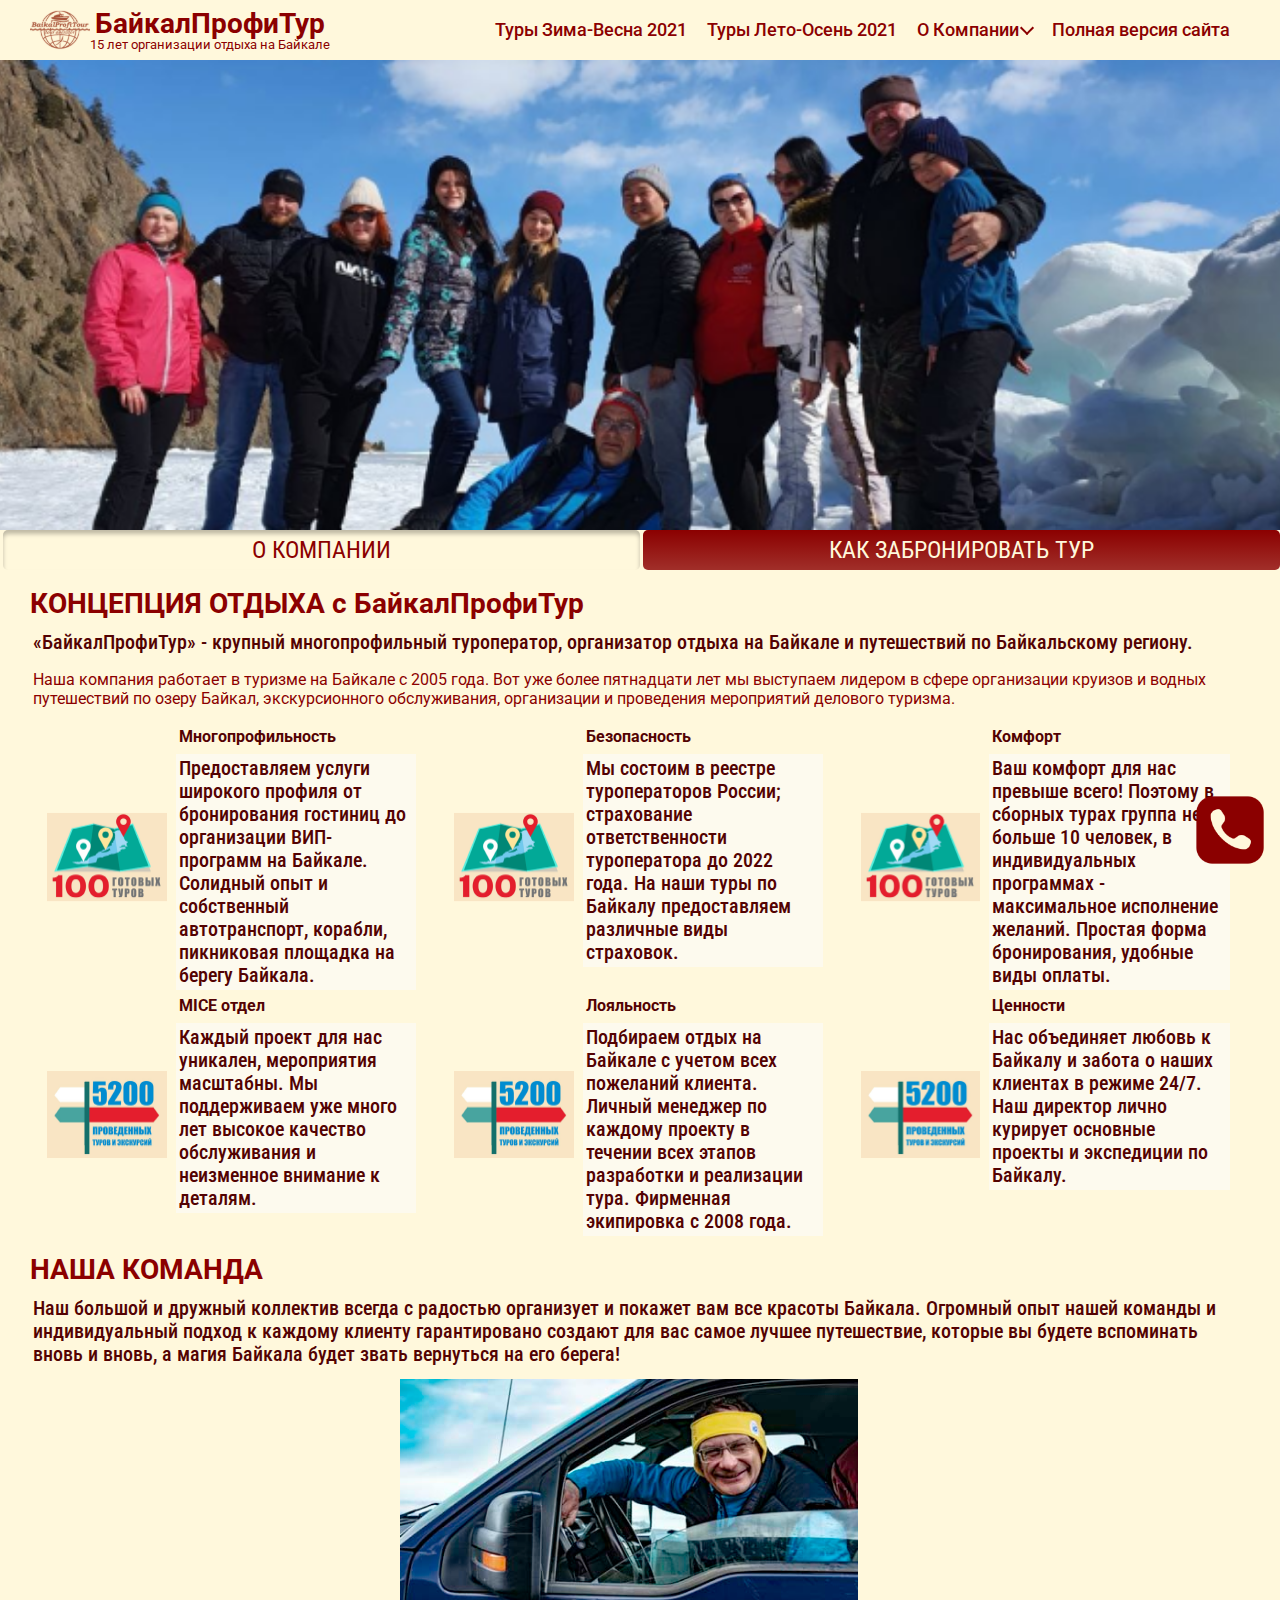
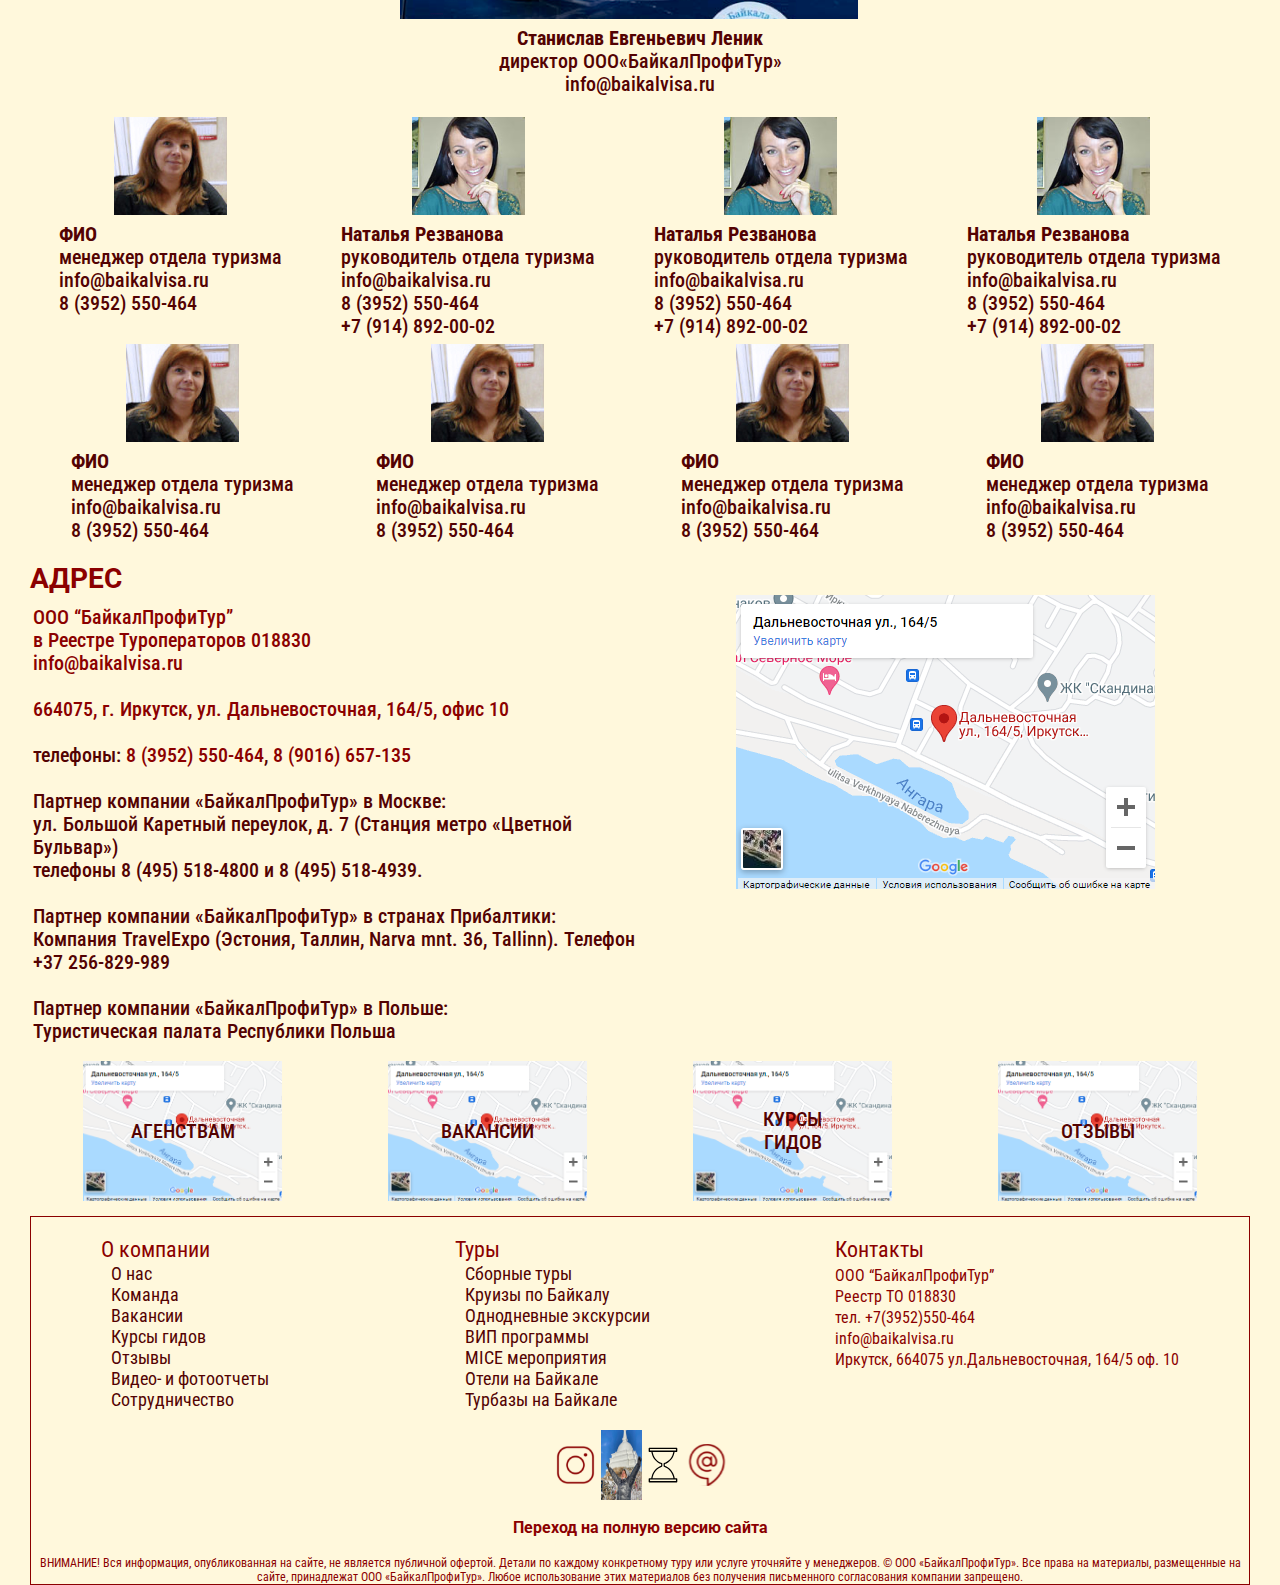
==== commit dc069191: "Add files via upload" ====
--- a/about.html
+++ b/about.html
@@ -356,14 +356,14 @@
             АДРЕС
          </h2>
          <p class="about-address__text">
-            ООО “БайкалПрофиТур” <br>
-в Реестре Туроператоров 018830<br>
-info@baikalvisa.ru<br>
+           <a href="" class="about-address__link"> ООО “БайкалПрофиТур” <br></a>
+           <a href="" class="about-address__link">в Реестре Туроператоров 018830<br></a>
+           <a href="" class="about-address__link">info@baikalvisa.ru<br></a>
 <br>
-664075, г. Иркутск, ул. Дальневосточная, 164/5, офис 10<br>
+<a href="" class="about-address__link">664075, г. Иркутск, ул. Дальневосточная, 164/5, офис 10<br></a>
 <br>
 телефоны:
-8 (3952) 550-464, 8 (9016) 657-135<br>
+<a href="" class="about-address__link">8 (3952) 550-464</a>, <a href="" class="about-address__link" class="about-address__link">8 (9016) 657-135<br></a>
 <br>
 Партнер компании «БайкалПрофиТур» в Москве:<br>
 ул. Большой Каретный переулок, д. 7 (Станция метро «Цветной Бульвар»)<br>
@@ -411,10 +411,11 @@
 
    <ul class="connection-menu__list hidden">
       <li><a href="https://www.instagram.com/baikal_profi_tour/?igshid=1kckysxaospuv" class="connection-menu__link"><img src="img/icon/connectionInsta.png" alt="Инстаграмм"></a></li>
+      <li><a href="#" class="connection-menu__link"><img src="img/icon/connectionWapp.png" alt="Телефон"></a></li>
       <li><a href="#" class="connection-menu__link"><img src="img/icon/connectionWapp.png" alt="WhatsApp"></a></li>
       <li><a href="#" class="connection-menu__link"><img src="img/icon/connectionMail.png" alt="Почта"></a></li>
    </ul>
-   <div class="connection-menu__dropdownbtn"><img src="img/icon/connectionBtn.png" alt="Связаться"></div>
+   <div class="connection-menu__dropdownbtn"><img src="img/icon/connectionBtn.png" class="toggle-btn" alt="Связаться"></div>
 </div>   </main>
    
 <footer class="footer">
@@ -452,15 +453,28 @@
          <ul class="footer-nav__contacts footer-nav__list">
             <li class="footer-nav__header"><h2 class="footer-nav__title">Контакты</h2><span class="footer-arrow__contacts arrow-up"></span></li>
          <div class="footer-contacts__wrapper footer-hidden">
-            <li class="footer-contacts__text footer-contacts__text_first"><strong>ООО “БайкалПрофиТур”</strong><br> Реестр ТО <strong>018830</strong> <br>тел. +7(3952)550-464 <br> info@baikalvisa.ru</li>
-            <li class="footer-contacts__text">Иркутск, 664075 ул.Дальневосточная, 164/5 оф. 10</li>
+            <li class="menu-footer__item-m"><a href="" class="menu-header__link_m menu-footer__link_m">
+               ООО “БайкалПрофиТур”</a>
+               </li>
+               <li class="menu-footer__item-m"><a href="" class="menu-header__link_m menu-footer__link_m">
+                  Реестр ТО 018830 </a>
+                  </li>
+                  <li class="menu-footer__item-m"><a href="" class="menu-header__link_m menu-footer__link_m">
+                     тел. +7(3952)550-464</a>
+                     </li>
+                     <li class="menu-footer__item-m"><a href="" class="menu-header__link_m menu-footer__link_m">
+                        info@baikalvisa.ru </a>
+                        </li>  
+                        <li class="menu-footer__item-m"><a href="" class="menu-header__link_m menu-footer__link_m">
+                           Иркутск, 664075 ул.Дальневосточная, 164/5 оф. 10</a>
+                           </li>
          </div>
          </ul>
       </div>
       <div class="footer-social">
          <ul class="footer-social__list">
             <li><a href="https://www.instagram.com/baikal_profi_tour/?igshid=1kckysxaospuv" class="footer-social__link"><img src="img/icon/insta.svg" alt="Insta"></a></li>
-            <li><a href="#" class="footer-social__link"><img src="" alt="Whatsapp"></a></li>
+            <li><a href="#" class="footer-social__link"><img src="img/single-day.png" alt="Whatsapp"></a></li>
             <li><a href="#" class="footer-social__link"><img src="img/test/Tilda_Icons_1ed_hourglass.svg" alt="Phone"></a></li>
             <li><a href="#" class="footer-social__link"><img src="img/icon/mail.svg" alt="Mail"></a></li>
          </ul>
--- a/css/style.css
+++ b/css/style.css
@@ -1 +1 @@
-@charset "UTF-8";@import url("https://fonts.googleapis.com/css2?family=Roboto+Condensed:ital,wght@0,400;0,700;1,400&family=Roboto:ital,wght@0,400;0,700;1,400&display=swap");*,:after,:before{box-sizing:border-box}blockquote,body,dd,dl,figure,h1,h2,h3,h4,p{margin:0}ol[role=list],ul[role=list]{list-style:none}html{scroll-behavior:smooth}body{min-height:100vh;text-rendering:optimizeSpeed;line-height:1.5}a:not([class]){-webkit-text-decoration-skip:ink;text-decoration-skip-ink:auto}img,picture{max-width:100%;display:block}button,input,select,textarea{font:inherit}@media (prefers-reduced-motion:reduce){*,:after,:before{animation-duration:0.01ms!important;animation-iteration-count:1!important;transition-duration:0.01ms!important;scroll-behavior:auto!important}}*{padding:0;margin:0;border:0}*,:after,:before{box-sizing:border-box}:active,:focus{outline:none}a:active,a:focus{outline:none}aside,footer,header,nav{display:block}body,html{height:100%;width:100%;font-size:100%;line-height:1;font-size:14px;-ms-text-size-adjust:100%;-moz-text-size-adjust:100%;-webkit-text-size-adjust:100%}button,input,textarea{font-family:inherit}input::-ms-clear{display:none}button{cursor:pointer}button::-moz-focus-inner{padding:0;border:0}a,a:visited{text-decoration:none}a:hover{text-decoration:none}ul li{list-style:none}img{vertical-align:top}h1,h2,h3,h4,h5,h6{font-size:inherit;font-weight:400}.wrapper{width:100%;overflow:hidden}.header{background-color:#FFF8DC;box-sizing:border-box}.container{max-width:1240px;padding:0px 10px;margin:0 auto}.header__body{height:60px;display:flex;font-size:0px;justify-content:space-between;align-items:center}.header__logo{display:flex;justify-content:center}.header__logo img{height:60px}.menu-logo{display:flex;justify-content:center}.header__text{display:flex;flex-flow:column;justify-content:center}.header__title{font-family:Roboto;font-size:28px;font-weight:700;text-align:center}.header__title a{color:#8B0000}.header__subtitle{font-family:Roboto;font-size:13px;font-weight:400;text-align:center}.menu-header{display:flex;align-items:center}.menu-header__icon{display:none}.menu-header__list{display:flex}.menu-header__list li{margin-left:20px}.social-menu-header__list{display:flex}.social-menu-header__list li{max-height:60px;margin-left:11px}.social-menu-header__list img{max-width:100%}.menu-header__link{font-family:Roboto;font-style:normal;font-weight:500;font-size:18px;text-align:center;color:#8B0000}.menu-header__link:hover{opacity:0.4}.social-menu-header__link img{height:35px;max-width:100%}.social-menu-header__link img:hover{opacity:0.4}.social-menu__dropdownbtn{display:none}.social-menu__dropdownbtn img{max-width:100%;height:50px}.menu-header__list_text{text-align:left;display:none}.menu-header__list_text li{margin:0}.link-down span i{margin-bottom:3px;margin-left:3px;width:10px;height:10px;border:solid #8B0000;border-width:0px 2px 2px 0px;display:inline-block;transform:rotate(45deg)}.submenu{display:none;position:absolute;z-index:5;background-color:#FFF8DC}.submenu-link{margin-top:10px}.submenu-link a{font-family:Roboto Condensed;font-style:normal;font-weight:normal;font-size:18px;line-height:21px;color:#530202}.link-down:hover .submenu{display:block}.menu-header__link_m{font-family:Roboto Condensed;font-style:normal;font-weight:normal;font-size:16px;color:#8B0000}@media (max-width:890px){.header{position:fixed;width:100%;top:0;left:0;z-index:50;background-color:#FFF8DC}.header:before{content:"";position:absolute;top:0;left:0;width:100%;height:100%;background-color:#FFF8DC;z-index:3;filter:drop-shadow(0px 4px 4px rgba(139,0,0,0.25))}.header__body{position:relative;display:flex;font-size:0px;justify-content:start}.menu-header__icon{z-index:4;display:block;position:relative;width:40px;max-height:20px}.menu-header__icon span{position:absolute;background:#FFF8DC;border:1px solid #8B0000;width:40px;height:4px;top:50%}.menu-header__icon span:before{content:"";position:absolute;background:#FFF8DC;border:1px solid #8B0000;width:40px;height:4px;transform:translateY(-10px);left:-2%}.menu-header__icon span:after{content:"";position:absolute;background:#FFF8DC;border:1px solid #8B0000;width:40px;height:4px;transform:translateY(9px);left:-2%}.menu-header__icon_active span{background-color:transparent;border:none}.menu-header__icon_active span:before{transform:rotate(45deg);transition:all 0.5s ease 0s}.menu-header__icon_active span:after{transform:rotate(-45deg);transition:all 0.5s ease 0s}.menu-header__list{flex-flow:column;overflow:auto;margin-top:30px;position:fixed;top:-100%;left:0;width:83%;height:100%;padding-top:60px;background-color:#FFF8DC;box-shadow:inset 0px 4px 4px rgba(139,0,0,0.35)}.menu-header__list li{margin-bottom:30px}.menu-header__list_active{top:0;transition:all 0.7s ease 0s}.menu-header{order:0;display:flex;flex-flow:column}.menu-logo{margin:0 auto;z-index:4;order:1}.social-menu-header{display:none;order:2;z-index:4}.social-menu__dropdownbtn{display:block}.dropdown{position:relative}.social-menu-header__list{background:#FFF8DC;display:none;position:absolute;top:100%;left:0;padding-bottom:10px;width:100%;z-index:10;transition:all 0.7s ease 0s;box-shadow:0px 4px 4px rgba(0,0,0,0.5);border-radius:10px}.social-menu-header__list li{display:flex;justify-content:center;padding-top:10px}.social-menu-header__list img{height:44px;max-width:100%;filter:drop-shadow(0px 4px 4px rgba(0,0,0,0.25))}.header-hidden{display:block}.menu-header__list_text{text-align:left;display:block}.menu-header__list_text li{margin-bottom:5px}.submenu{display:block;position:relative}.submenu li{margin-bottom:0}.link-down span i{display:none}}@media (max-width:521px){.header__text{display:flex;flex-flow:column;align-items:center;justify-content:center}.header__title{font-family:Roboto;font-size:18px;font-weight:700;text-align:center;color:#8B0000}.header__subtitle{font-family:Roboto;font-size:7px;font-weight:400;text-align:center;color:#8B0000}}.menu-header__icon{width:35px;height:35px}.menu-header__icon span{width:35px;height:4px}.menu-header__icon span:before{width:35px}.menu-header__icon span:after{width:35px}.social-menu-header__list li{margin-left:0px}.social-menu-header__list img{max-width:100%}@media (max-width:350px){.menu-header__icon{height:35px}.container{padding:0px 3px}.menu-logo a img{max-width:100%}.header__title{font-family:Roboto;font-size:17px;font-weight:700;text-align:center;color:#8B0000}.header__text{margin:0 auto;text-align:center}}.main__slider{position:relative;margin:0 auto}.slider{font-family:Roboto;font-style:normal;font-weight:normal;font-size:18px;color:#720B0B}.slide{max-width:100%;height:570px;background-position:center;background-repeat:no-repeat;background-size:cover}.slide__information{display:flex;justify-content:space-between;height:570px;align-items:flex-end;padding-bottom:20px}.slide__column{min-height:100px}.slide-description{background:rgba(201,205,238,0.6);text-align:left;max-width:563px}.slide-description__text{line-height:22px;padding:5px}.slide-more{display:flex;background:rgba(201,205,238,0.6);max-width:340px;padding:5px}.slide-more__link{display:block;align-items:flex-end;align-self:flex-end}.slide-more__link img{max-width:100%;width:70px}.slider .slick-dots{margin:0 auto;position:absolute;top:92%}@media (max-width:890px){.main{padding-top:60px}.slide{height:240px}.slider{font-family:Roboto;font-style:normal;font-weight:normal;font-size:12px;color:#720B0B}.slide__information{display:flex;justify-content:space-between;height:240px;align-items:flex-end;padding-bottom:20px}.slide__column{min-height:65px}.slide-description{background:rgba(201,205,238,0.6);text-align:left;max-width:360px}.slide-description__text{line-height:14px;padding:5px}.slide-more{display:flex;background:rgba(201,205,238,0.6);max-width:200px;padding:5px}.slide-more__text{height:auto}.slide-more__link{display:block;align-items:flex-end;align-self:flex-end}.slide-more__link img{max-width:100%;width:50px}}@media (max-width:520px){.slider{font-size:10px}.slide__information{display:flex;justify-content:space-between;min-height:240px;align-items:flex-end;padding-bottom:20px}.slide__column{min-height:70px}.slide-description{background:rgba(201,205,238,0.6);text-align:left;max-width:360px;height:auto;margin-right:10px}.slide-description__text{line-height:14px;padding:3px}.slide-more{font-size:11px;display:flex;background:rgba(201,205,238,0.6);max-width:120px;padding:3px}.slide-more__text{width:100%}.slide-more__link{display:block;align-items:flex-end;align-self:flex-end}.slide-more__link img{max-width:100%}}@media (max-width:365px){.slide__column{min-height:75px}.slide-more{max-width:105px;padding:3px}.slide-more__link{min-width:32px}.slide-more__link img{max-width:100%}}.category{margin-top:-15px}.category-title{display:flex;justify-content:space-between;align-items:center;font-size:24px;text-align:center;margin:0 auto}.category-title li{display:flex;justify-content:center;align-items:center;width:100%;height:40px;background:linear-gradient(180deg,#8B0000 0%,rgba(139,0,0,0.81) 100%);border-radius:5px;margin-left:3px}.category-title .category-title-item_active{background:linear-gradient(180deg,#FFF8DC 0%,rgba(255,248,220,0.81) 100%);box-shadow:inset 0px 4px 4px rgba(0,0,0,0.25);border-radius:5px}.category-title__link{display:inline-block;color:#FFF8DC}.category-title__link_active{color:#8B0000}.category-results{display:grid;grid-template-columns:repeat(auto-fill,minmax(340px,1fr));grid-gap:1vw}.category-item{margin-top:15px;height:100%;background:#FDFAEE;border:0.5px solid #FFF8DC;box-shadow:0px 3px 3px rgba(152,152,152,0.25);position:relative;z-index:0}.category-item__prev{display:flex;align-items:flex-end;position:relative;min-height:200px;background-position:center;background-repeat:no-repeat;background-size:cover}.prev-wrapper{display:flex;width:100%;justify-content:space-between;margin-bottom:14px;margin-right:11px;margin-left:11px}.category-item__ghostLink{position:absolute;display:block;top:0;left:0;width:100%;height:100%;z-index:1}.category-item__title{text-shadow:#868686 0 0 10px;font-weight:bold;font-size:20px;line-height:23px;color:#FFFFFF}.category-item__flag{white-space:nowrap;display:flex;align-items:center;font-style:normal;font-weight:normal;font-size:14px;line-height:16px;text-align:center;color:#FFFFFF;border-radius:3px;height:17px;padding:5px}.flag__intitle{background-color:orange;margin-top:3px}.descr-wrapper{max-width:100%;padding:0 11px 6px 11px}.category-item__descr{max-height:160px;max-width:100%}.flag-list{display:flex;width:100%;justify-content:space-between;margin-bottom:3px}.flag-list_nowrap{display:flex;flex-wrap:nowrap;justify-content:flex-start}.flag-list__left{display:flex}.flag-list__left_nowrap{display:flex;flex-wrap:nowrap;justify-content:flex-start}.category-flag__item_right{text-align:left;background:#BC0000}.flag-list__intitle{position:absolute;top:0}.flag__intitle_top{margin-bottom:2px;background:#BC0000;width:100%}.category-flag__item_left{background:#070FC1;margin-right:7px}.category-item__information{display:flex;flex-flow:column;justify-content:space-between;height:100%}.category-item__text{font-size:14px;line-height:16px;width:100%;white-space:nowrap;overflow:hidden;text-overflow:ellipsis}.nowrap{white-space:nowrap;overflow:hidden;text-overflow:ellipsis}.category-item__flag_nowrap{white-space:nowrap;overflow:hidden;text-overflow:ellipsis}.category-item__rout{margin-bottom:3px;min-width:360px;display:inline}.category-item__data{font-size:14px;line-height:16px}.category-item__price{display:flex;height:100%;width:100%;justify-content:flex-end;font-weight:bold;font-size:15px;line-height:18px;color:#530202}@media (max-width:890px){.category-title{font-size:20px}}@media (max-width:707px){.category-title{font-size:18px}.category-results{grid-template-columns:repeat(auto-fill,minmax(290px,1fr))}}@media (max-width:607px){.category-title{font-size:16px}.category-results{grid-template-columns:repeat(auto-fill,minmax(250px,1fr))}}@media (max-width:524px){.category-item__prev{min-height:150px}.category-item__title{font-size:18px}.prev-wrapper{flex-wrap:wrap}.category-flag{flex-wrap:wrap}.flag-list_nowrap{flex-wrap:nowrap;width:100%}.flag-list__left{flex-wrap:wrap}.flag-list__left_nowrap{flex-wrap:nowrap;width:100%}.category-title{font-size:14px}.category-results{grid-template-columns:repeat(auto-fill,minmax(150px,1fr))}.category-item__descr{height:100%}}.features-wrapper{padding-top:30px}.features-title h2{font-family:Roboto;font-style:normal;font-weight:bold;font-size:28px}.features{padding-top:15px;display:grid;grid-template-columns:repeat(auto-fill,minmax(243px,1fr));grid-gap:1vw}.features-item{position:relative;background:#FFF8DC;border:1px solid #FFF8DC;box-shadow:0px 4px 4px rgba(0,0,0,0.25);border-radius:3px}.features-item a{position:absolute;display:block;top:0;left:0;width:100%;height:100%;z-index:1}.features-item__wrapper{padding-left:10px;padding-top:3px}.features-item__block-title{display:flex;text-align:center;align-items:center;justify-content:flex-start;max-width:100%;height:62px}.features-item__img img{max-width:100%;height:62px}.features-item__title{align-self:center;align-items:center;display:flex;justify-content:center}.features-item__title h3{font-style:normal;font-weight:bold;font-size:16px;line-height:19px}.features-item__text{margin-top:5px;font-family:Roboto Condensed;font-style:normal;font-weight:normal;font-size:13px;line-height:15px}@media (max-width:508px){.features{padding-top:15px;display:grid;grid-template-columns:repeat(auto-fill,minmax(150px,1fr));grid-gap:1vw}.features-item{height:100%;min-height:150px;background:#FFF8DC;border:1px solid #FFF8DC;box-shadow:0px 4px 4px rgba(0,0,0,0.25);border-radius:3px}.features-item img{height:50px;max-width:100%}.features-title h2{font-family:Roboto;font-style:normal;font-weight:bold;font-size:20px;line-height:22px}.features-item__title h3{font-style:normal;font-weight:bold;font-size:11px}}.decor{position:relative;max-width:400px;margin:15px auto 0;background:#8B0000;border-radius:20px}.decor a{text-decoration:underline}.form-inner{padding:24px 40px 24px 40px}.form-inner input,.form-inner textarea{display:block;width:100%;padding:0 20px;margin-bottom:10px;background:#FFFFFF;line-height:40px;border-width:0;border-radius:5px;font-family:"Roboto",sans-serif;font-style:italic}.form-inner input:hover{box-shadow:0px 4px 4px rgba(255,248,220,0.66)}.form-inner textarea:hover{box-shadow:0px 4px 4px rgba(255,248,220,0.66)}.form-inner input[type=submit]{margin-top:15px;background:#FFFFFF;border:1px solid #8B0000;box-shadow:0px 4px 4px rgba(255,248,220,0.66);border-radius:5px;color:#8B0000;font-style:normal;font-weight:500;font-size:18px}.form-inner input[type=submit]:hover{opacity:0.5}.form-inner textarea{resize:none}.form-inner h3{margin-top:0;font-family:"Roboto";font-weight:500;font-size:22px;line-height:26px;text-align:center;color:#FFFFFF;margin-bottom:7px}.form-inner p{margin-top:0;font-family:Roboto Condensed;font-style:italic;font-weight:normal;font-size:16px;line-height:19px;color:#FFFFFF;margin-bottom:15px}p.politics a{font-family:Roboto;font-style:normal;font-weight:normal;font-size:10px;line-height:12px;text-align:right;color:#FFFFFF;margin-top:15px}.footer{margin-top:15px}.footer-hidden{display:block}.footer-wrapper{border:1px solid #8B0000;box-sizing:border-box}.footer-nav{display:flex;justify-content:space-between;margin-top:20px;margin-left:70px;margin-right:70px}.footer-nav__title{font-family:Roboto Condensed;font-style:normal;font-weight:normal;font-size:22px;line-height:26px}.footer-contacts__text,.footer-nav__link{font-family:Roboto Condensed;font-style:normal;font-weight:normal;font-size:18px;line-height:21px;color:#530202;margin-left:10px}.footer-contacts__text:hover,.footer-nav__link:hover{opacity:0.4}.footer-social{margin:20px auto;max-width:180px}.footer-social__list{display:flex;justify-content:space-between}.footer-social__list li img{display:inline-block;height:70px;max-width:100%}.footer-social__list li img:hover{opacity:0.4}.footer-site-link{text-align:center}.site-link__link{text-align:center;font-family:Roboto;font-style:normal;font-weight:bold;font-size:16px;color:#8B0000}.footer-contacts__text{max-width:328px}.footer-contacts__text_first{margin-bottom:10px}.footer-offerta{font-family:Roboto Condensed;font-style:normal;font-weight:normal;font-size:12px;line-height:14px;text-align:center;color:#8B0000;margin-top:20px;margin-left:5px;margin-right:5px}@media (max-width:890px){.footer-nav{display:flex;flex-flow:column;margin-top:20px;margin-left:10px;margin-right:10px}.footer-hidden{display:none}.footer-nav__list{margin-bottom:10px}.footer-nav__header{display:flex;justify-content:space-between;border-bottom:1px solid #8B0000}.footer-nav__header span{width:20px;height:20px;border:solid #8B0000;border-width:0px 2px 2px 0px;display:inline-block;transform:rotate(225deg)}.footer-nav__header span.arrow-up{transform:rotate(45deg)}.footer-social{margin:0 auto;margin-bottom:10px;max-width:180px}.footer-offerta{font-size:10px;text-align:center;color:#8B0000;margin-top:10px}.footer-social__list li img{height:44px;max-width:100%}}.single-main h3{font-family:Roboto;font-weight:600;font-size:24px;line-height:28px;color:#530202;padding:3px}.single-main p{font-family:Roboto Condensed;font-style:normal;font-weight:500;font-size:20px;line-height:23px;padding:3px;color:#530202}.form-inner h3{margin-top:0;font-family:"Roboto";font-weight:500;font-size:22px;line-height:26px;text-align:center;color:#FFFFFF;margin-bottom:7px}.form-inner p{margin-top:0;font-family:Roboto Condensed;font-style:italic;font-weight:normal;font-size:16px;line-height:19px;color:#FFFFFF;margin-bottom:15px}p.politics{font-family:Roboto;font-style:normal;font-weight:normal;font-size:10px;line-height:12px;text-align:right;color:#FFFFFF;margin-top:15px}@media (max-width:616px){.single-main h3{font-size:16px;line-height:17px}.single-main p{font-size:12px;line-height:13px}.single-main h4{font-size:14px;line-height:15px}.form-inner h3{margin-top:0;font-family:"Roboto";font-weight:500;font-size:22px;line-height:26px;text-align:center;color:#FFFFFF;margin-bottom:7px}.form-inner p{margin-top:0;font-family:Roboto Condensed;font-style:italic;font-weight:normal;font-size:16px;line-height:19px;color:#FFFFFF;margin-bottom:15px}p.politics{font-family:Roboto;font-style:normal;font-weight:normal;font-size:10px;line-height:12px;text-align:right;color:#FFFFFF;margin-top:15px}}@media (max-width:420px){.single-main h3{font-size:15px;line-height:15px}.single-main p{font-size:12px;line-height:13px}.single-main h4{font-size:14px;line-height:14px}.form-inner h3{margin-top:0;font-family:"Roboto";font-weight:500;font-size:22px;line-height:26px;text-align:center;color:#FFFFFF;margin-bottom:7px}.form-inner p{margin-top:0;font-family:Roboto Condensed;font-style:italic;font-weight:normal;font-size:16px;line-height:19px;color:#FFFFFF;margin-bottom:15px}p.politics{font-family:Roboto;font-style:normal;font-weight:normal;font-size:10px;line-height:12px;text-align:right;color:#FFFFFF;margin-top:15px}}.single-header__title{max-width:100%;height:470px;background-position:center;background-repeat:no-repeat;background-size:cover}.single-header__container{height:100%}.single-title{height:100%;display:flex;flex-flow:column;justify-content:flex-end;font-family:Roboto;font-style:normal;padding-bottom:30px}.single-title__title{font-weight:500;font-size:30px;line-height:32px;color:#FFFFFF;text-shadow:#868686 0 0 10px}.single-title__subtitle{font-family:Roboto Condensed;font-weight:400;font-size:25px;line-height:27px;text-shadow:#868686 0 0 10px;color:#FFFFFF}.single-descr{margin-top:10px;width:100%;display:grid;grid-template-columns:1fr 1fr;font-style:normal}.single-descr__ontours{height:100%;display:flex;flex-flow:column}.ontours-tours__text{height:100%}.single-descr__text{margin-bottom:3px;background:#FDFAEE;border:0.5px solid #FFF8DC;box-shadow:0px 3px 3px rgba(152,152,152,0.25)}.tours-title__block{margin-bottom:3px;background:#FDFAEE;border:0.5px solid #FFF8DC;box-shadow:0px 3px 3px rgba(152,152,152,0.25)}.date-tours__text{min-height:132px}.price-tours__link{display:block;font-family:Roboto Condensed;font-style:normal;font-weight:bold;font-size:14px;line-height:16px;font-size:20px;line-height:23px;padding:3px;color:#530202;text-decoration:underline;font-style:italic}.price-tours__link:hover{opacity:0.3}.single-descr__right{margin-left:3px}.single-map__map{max-width:100%;height:400px;background-position:center;background-repeat:no-repeat;background-size:cover}.single-map__title{display:block}@media (max-width:890px){.single-header{padding-top:60px}.single-header__title{max-width:100%;height:241px}.single-title{padding-bottom:30px}.single-title__title{font-weight:500;font-size:26px;line-height:30px;color:#FFFFFF;text-shadow:#868686 0 0 10px}.single-title__subtitle{font-weight:400;font-size:22px;line-height:25px;text-shadow:#868686 0 0 10px;color:#FFFFFF}.single-map__map{max-width:100%;height:340px;background-position:center;background-repeat:no-repeat;background-size:cover}.price-tours__link{margin-top:20px}}@media (max-width:616px){.price-tours__link{font-size:12px;line-height:13px}.single-map__map{max-width:100%;height:194px;background-position:center;background-repeat:no-repeat;background-size:cover}}.tours-program{margin-top:15px}.tours-day{margin-bottom:10px}.tours-day__title{font-family:Roboto Condensed;font-style:normal;font-weight:normal;font-size:20px;line-height:23px;color:#530202}.tours-day__block-title{display:flex;justify-content:space-between;width:100%;background:#FDFAEE;border:0.5px solid #FFF8DC;box-shadow:0px 3px 3px rgba(152,152,152,0.25);padding:5px;margin-bottom:5px}.tours-day__arrow{margin-right:5px;display:block;width:20px;height:20px;border:solid #8B0000;border-width:0px 2px 2px 0px;display:inline-block;transform:rotate(225deg)}.tours-day__img{max-width:100%;background-position:center;background-repeat:no-repeat;background-size:cover}.tours-day__description{display:grid;grid-template-columns:1fr 1fr}.tours-day__wrapper{background:#FDFAEE;box-shadow:0px 3px 3px rgba(152,152,152,0.25);padding-left:7px;padding-bottom:10px;margin-left:10px}.single-film{max-width:800px;height:400px;margin:0 auto;margin-top:20px}iframe{width:100%;height:100%}.single-film__more{margin-top:10px}.single-film__more a{font-family:Roboto Condensed;font-style:italic;font-weight:500;font-size:18px;-webkit-text-decoration-line:underline;text-decoration-line:underline;color:#530202}@media (max-width:855px){.single-film__more a{font-size:16px}.tours-day .tours-day__text{font-size:16px;line-height:18px}.tours-day__wrapper{margin-left:0px}}@media (max-width:741px){.tours-day .tours-day__text{font-size:16px;line-height:18px}.tours-day__description{display:flex;flex-flow:column}.tours-day__img{width:360px;height:360px;margin:0 auto}.single-film{max-width:600px;height:300px;margin:0 auto;margin-top:20px}}@media (max-width:420px){.tours-day .tours-day__text{font-size:11px;line-height:12px}.tours-day__img{width:250px;height:250px;margin:0 auto}.tours-day__arrow{width:15px;height:15px}.single-film{max-width:350px;height:200px;margin:0 auto;margin-top:20px}}@media (max-width:350px){.tours-day .tours-day__text{font-size:10px;line-height:11px}.tours-day__img{width:200px;height:200px;margin:0 auto}}.single-hidden{display:none}.arrow-up{transform:rotate(45deg)}.connection-menu{position:fixed;bottom:20px;right:10px;z-index:50;display:flex;flex-flow:column;justify-content:right}.connection-menu__list{display:flex;flex-flow:column;margin:0 auto}.connection-menu__link img{max-width:65px}.connection-menu__dropdownbtn{animation:pulse 2s infinite}.connection-menu__dropdownbtn img{max-width:80px}.connection-menu__dropdownbtn:hover{animation:paused;animation-iteration-count:paused}.connection-menu__dropdownbtn:active{animation:paused;animation-iteration-count:paused}@keyframes pulse{0%{transform:scale(0.95);box-shadow:0 0 0 0 rgba(0,0,0,0.7)}70%{transform:scale(1);box-shadow:0 0 0 10px rgba(0,0,0,0)}to{transform:scale(0.95);box-shadow:0 0 0 0 rgba(0,0,0,0)}}.about-body__header{margin-bottom:10px}.about-body__title{margin-top:20px;font-family:Roboto;font-style:normal;font-weight:bold;font-size:28px}.about-body__text-title{margin-top:10px;margin-bottom:10px;font-family:Roboto Condensed;font-style:normal;font-weight:normal;font-size:16px}.about-features{display:flex;justify-content:space-around;flex-wrap:wrap}.about-card{display:flex;max-width:369px;margin-right:3px;margin-top:3px}.about-card__img{display:flex;flex-flow:column;justify-content:center;max-width:120px;margin-right:9px}.about-card__description h3{font-family:Roboto;font-style:normal;font-weight:bold;font-size:16px;line-height:19px}.description__text-wrapper{font-family:Roboto Condensed;max-width:241px;min-height:97px;background:#FDFAEE}@media (max-width:508px){.about-body__title{font-size:20px;line-height:22px}}.our-team__title{margin-top:20px;font-family:Roboto;font-style:normal;font-weight:bold;font-size:28px}.our-team__text{margin-top:10px;font-family:Roboto Condensed}.our-team__top-img{max-width:480px;margin:0 auto;margin-top:10px}.our-team__top-img img{max-width:100%;display:block}.our-team__description{text-align:center}.our-team__card-description{font-family:Roboto Condensed;font-size:12px;text-align:left}.our-team__card{margin-top:3px;min-width:150px}.our-team__bottom{margin-top:15px;display:flex;justify-content:space-around;flex-wrap:wrap}.our-team__card-img{max-width:113px;margin:0 auto}.our-team__card-img img{max-width:100%}@media (max-width:508px){.our-team__title{font-size:20px;line-height:22px}}.about-address{display:grid;grid-template-columns:1fr 1fr}.about-address__map{margin-top:50px}.about-address__map img{max-width:100%;margin:0 auto}.about-address__title{margin-bottom:10px}.about-services{margin-top:10px;display:flex;justify-content:space-around;flex-wrap:wrap}.about-services__card{margin-top:5px;max-width:200px;max-height:200px;position:relative;text-align:center}.about-services__card img{max-width:100%}.centered{font-family:Roboto;font-style:normal;font-weight:300;font-size:18px;line-height:21px;color:#8B0000;position:absolute;top:50%;left:50%;transform:translate(-50%,-50%)}@media (max-width:890px){.about-address__description p{font-size:14px;line-height:14px}}@media (max-width:607px){.about-address__description p{font-size:14px;line-height:14px}.about-address{display:block}.about-address__map{margin-top:10px}.about-services__card{max-width:155px;max-height:155px}}.order-sale{display:flex;justify-content:space-around;flex-wrap:wrap}.order-sale p{font-family:Roboto Condensed;font-style:normal;font-weight:normal;font-size:16px;line-height:19px;text-align:center;color:#8B0000;max-width:160px}.order-howto__wrapper{margin:0 auto;max-width:900px;margin-top:10px;display:flex;justify-content:space-around;flex-wrap:wrap}.order-howto__wrapper p{max-width:170px;font-family:Roboto;font-style:normal;font-weight:500;font-size:20px;line-height:23px;color:#8B0000}.order-howto__img{max-width:56px}.order-howto__img img{max-width:100%}.order-howto__card{display:flex;justify-content:center}@media (max-width:607px){.order-howto__wrapper{margin-top:10px;display:flex;justify-content:space-around;flex-wrap:wrap}.order-howto__wrapper p{max-width:100px;font-family:Roboto;font-style:normal;font-weight:500;font-size:14px;line-height:15px;color:#8B0000}}body,html{font-family:Roboto Condensed;color:#8B0000}body{min-width:320px;background-color:#FFF8DC;position:relative}.hidden{display:none}+@charset "UTF-8";@import url("https://fonts.googleapis.com/css2?family=Roboto+Condensed:ital,wght@0,400;0,700;1,400&family=Roboto:ital,wght@0,400;0,700;1,400&display=swap");*,:after,:before{box-sizing:border-box}blockquote,body,dd,dl,figure,h1,h2,h3,h4,p{margin:0}ol[role=list],ul[role=list]{list-style:none}html{scroll-behavior:smooth}body{min-height:100vh;text-rendering:optimizeSpeed;line-height:1.5}a:not([class]){-webkit-text-decoration-skip:ink;text-decoration-skip-ink:auto}img,picture{max-width:100%;display:block}button,input,select,textarea{font:inherit}@media (prefers-reduced-motion:reduce){*,:after,:before{animation-duration:0.01ms!important;animation-iteration-count:1!important;transition-duration:0.01ms!important;scroll-behavior:auto!important}}*{padding:0;margin:0;border:0}*,:after,:before{box-sizing:border-box}:active,:focus{outline:none}a:active,a:focus{outline:none}aside,footer,header,nav{display:block}body,html{height:100%;width:100%;font-size:100%;line-height:1;font-size:14px;-ms-text-size-adjust:100%;-moz-text-size-adjust:100%;-webkit-text-size-adjust:100%}button,input,textarea{font-family:inherit}input::-ms-clear{display:none}button{cursor:pointer}button::-moz-focus-inner{padding:0;border:0}a,a:visited{text-decoration:none}a:hover{text-decoration:none}ul li{list-style:none}img{vertical-align:top}h1,h2,h3,h4,h5,h6{font-size:inherit;font-weight:400}.wrapper{width:100%;overflow:hidden}.header{background-color:#FFF8DC;box-sizing:border-box}.container{max-width:1240px;padding:0px 10px;margin:0 auto}.header__body{height:60px;display:flex;font-size:0px;justify-content:space-between;align-items:center}.header__logo{display:flex;justify-content:center}.header__logo img{height:60px}.menu-logo{display:flex;justify-content:center}.header__text{display:flex;flex-flow:column;justify-content:center}.header__title{font-family:Roboto;font-size:28px;font-weight:700;text-align:center}.header__title a{color:#8B0000}.header__subtitle{font-family:Roboto;font-size:13px;font-weight:400;text-align:center}.menu-header{display:flex;align-items:center}.menu-header__icon{display:none}.menu-header__list{display:flex}.menu-header__list li{margin-left:20px}.social-menu-header__list{display:flex}.social-menu-header__list li{max-height:60px;margin-left:11px}.social-menu-header__list img{max-width:100%}.menu-header__link{font-family:Roboto;font-style:normal;font-weight:500;font-size:18px;text-align:center;color:#8B0000}.menu-header__link:hover{opacity:0.4}.social-menu-header__link img{height:35px;max-width:100%}.social-menu-header__link img:hover{opacity:0.4}.social-menu__dropdownbtn{display:none}.social-menu__dropdownbtn img{max-width:100%;height:50px}.menu-header__list_text{text-align:left;display:none}.menu-header__list_text li{margin:0}.link-down span i{margin-bottom:3px;margin-left:3px;width:10px;height:10px;border:solid #8B0000;border-width:0px 2px 2px 0px;display:inline-block;transform:rotate(45deg)}.submenu{display:none;position:absolute;z-index:5;background-color:#FFF8DC}.submenu-link{margin-top:10px}.submenu-link a{font-family:Roboto Condensed;font-style:normal;font-weight:normal;font-size:18px;line-height:21px;color:#530202}.link-down:hover .submenu{display:block}.menu-header__link_m{font-family:Roboto Condensed;font-style:normal;font-weight:normal;font-size:16px;color:#8B0000}.menu-footer__item-m{margin-top:5px}@media (max-width:890px){.header{position:fixed;width:100%;top:0;left:0;z-index:50;background-color:#FFF8DC}.header:before{content:"";position:absolute;top:0;left:0;width:100%;height:100%;background-color:#FFF8DC;z-index:3;filter:drop-shadow(0px 4px 4px rgba(139,0,0,0.25))}.header__body{position:relative;display:flex;font-size:0px;justify-content:start}.menu-header__icon{z-index:4;display:block;position:relative;width:40px;max-height:20px}.menu-header__icon span{position:absolute;background:#FFF8DC;border:1px solid #8B0000;width:40px;height:4px;top:50%}.menu-header__icon span:before{content:"";position:absolute;background:#FFF8DC;border:1px solid #8B0000;width:40px;height:4px;transform:translateY(-10px);left:-2%}.menu-header__icon span:after{content:"";position:absolute;background:#FFF8DC;border:1px solid #8B0000;width:40px;height:4px;transform:translateY(9px);left:-2%}.menu-header__icon_active span{background-color:transparent;border:none}.menu-header__icon_active span:before{transform:rotate(45deg);transition:all 0.5s ease 0s}.menu-header__icon_active span:after{transform:rotate(-45deg);transition:all 0.5s ease 0s}.menu-header__list{flex-flow:column;overflow:auto;margin-top:30px;position:fixed;top:-100%;left:0;width:83%;height:100%;padding-top:60px;background-color:#FFF8DC;box-shadow:inset 0px 4px 4px rgba(139,0,0,0.35)}.menu-header__list li{margin-bottom:30px}.menu-header__list_active{top:0;transition:all 0.7s ease 0s}.menu-header{order:0;display:flex;flex-flow:column}.menu-logo{margin:0 auto;z-index:4;order:1}.social-menu-header{display:none;order:2;z-index:4}.social-menu__dropdownbtn{display:block}.dropdown{position:relative}.social-menu-header__list{background:#FFF8DC;display:none;position:absolute;top:100%;left:0;padding-bottom:10px;width:100%;z-index:10;transition:all 0.7s ease 0s;box-shadow:0px 4px 4px rgba(0,0,0,0.5);border-radius:10px}.social-menu-header__list li{display:flex;justify-content:center;padding-top:10px}.social-menu-header__list img{height:44px;max-width:100%;filter:drop-shadow(0px 4px 4px rgba(0,0,0,0.25))}.header-hidden{display:block}.menu-header__list_text{text-align:left;display:block}.menu-header__list_text li{margin-bottom:5px}.submenu{display:block;position:relative}.submenu li{margin-bottom:0}.link-down span i{display:none}}@media (max-width:521px){.header__text{display:flex;flex-flow:column;align-items:center;justify-content:center}.header__title{font-family:Roboto;font-size:18px;font-weight:700;text-align:center;color:#8B0000}.header__subtitle{font-family:Roboto;font-size:7px;font-weight:400;text-align:center;color:#8B0000}}.menu-header__icon{width:35px;height:35px}.menu-header__icon span{width:35px;height:4px}.menu-header__icon span:before{width:35px}.menu-header__icon span:after{width:35px}.social-menu-header__list li{margin-left:0px}.social-menu-header__list img{max-width:100%}@media (max-width:350px){.menu-header__icon{height:35px}.container{padding:0px 3px}.menu-logo a img{max-width:100%}.header__title{font-family:Roboto;font-size:17px;font-weight:700;text-align:center;color:#8B0000}.header__text{margin:0 auto;text-align:center}}.main__slider{position:relative;margin:0 auto}.slider{font-family:Roboto;font-style:normal;font-weight:normal;font-size:18px;color:#720B0B}.slide{max-width:100%;height:570px;background-position:center;background-repeat:no-repeat;background-size:cover}.slide__information{display:flex;justify-content:space-between;height:570px;align-items:flex-end;padding-bottom:20px}.slide__column{min-height:100px}.slide-description{background:rgba(201,205,238,0.6);text-align:left;max-width:563px}.slide-description__text{line-height:22px;padding:5px}.slide-more{display:flex;background:rgba(201,205,238,0.6);max-width:340px;padding:5px}.slide-more__text{color:#8B0000}.slide-more__link{display:block;align-items:flex-end;align-self:flex-end}.slide-more__link img{width:70px}.slider .slick-dots{margin:0 auto;position:absolute;top:92%}@media (max-width:890px){.main{padding-top:60px}.slide{height:240px}.slider{font-family:Roboto;font-style:normal;font-weight:normal;font-size:12px;color:#720B0B}.slide__information{display:flex;justify-content:space-between;height:240px;align-items:flex-end;padding-bottom:20px}.slide__column{min-height:65px}.slide-description{background:rgba(201,205,238,0.6);text-align:left;max-width:360px}.slide-description__text{line-height:14px;padding:5px}.slide-more{display:flex;background:rgba(201,205,238,0.6);max-width:200px;padding:5px}.slide-more__text{height:auto}.slide-more__link{display:block;align-items:flex-end;align-self:flex-end}.slide-more__link img{max-width:100%;width:50px}}@media (max-width:520px){.slider{font-size:10px}.slide__information{display:flex;justify-content:space-between;min-height:240px;align-items:flex-end;padding-bottom:20px}.slide__column{min-height:70px}.slide-description{background:rgba(201,205,238,0.6);text-align:left;max-width:360px;height:auto;margin-right:10px}.slide-description__text{line-height:14px;padding:3px}.slide-more{font-size:11px;display:flex;background:rgba(201,205,238,0.6);max-width:120px;padding:3px}.slide-more__text{width:100%}.slide-more__link{display:block;align-items:flex-end;align-self:flex-end}.slide-more__link img{max-width:100%}}@media (max-width:365px){.slide__column{min-height:75px}.slide-more{max-width:105px;padding:3px}.slide-more__link{min-width:32px}.slide-more__link img{max-width:100%}}.category{margin-top:-15px}.category-title{display:flex;justify-content:space-between;align-items:center;font-size:24px;text-align:center;margin:0 auto}.category-title li{display:flex;justify-content:center;align-items:center;width:100%;height:40px;background:linear-gradient(180deg,#8B0000 0%,rgba(139,0,0,0.81) 100%);border-radius:5px;margin-left:3px}.category-title .category-title-item_active{background:linear-gradient(180deg,#FFF8DC 0%,rgba(255,248,220,0.81) 100%);box-shadow:inset 0px 4px 4px rgba(0,0,0,0.25);border-radius:5px}.category-title__link{display:inline-block;color:#FFF8DC}.category-title__link_active{color:#8B0000}.category-results{display:grid;grid-template-columns:repeat(auto-fill,minmax(340px,1fr));grid-gap:1vw}.category-item{margin-top:15px;height:100%;background:#FDFAEE;border:0.5px solid #FFF8DC;box-shadow:0px 3px 3px rgba(152,152,152,0.25);position:relative;z-index:0}.category-item__prev{display:flex;align-items:flex-end;position:relative;min-height:200px;background-position:center;background-repeat:no-repeat;background-size:cover}.prev-wrapper{display:flex;width:100%;justify-content:space-between;margin-bottom:14px;margin-right:11px;margin-left:11px}.category-item__ghostLink{position:absolute;display:block;top:0;left:0;width:100%;height:100%;z-index:1}.category-item__title{text-shadow:#868686 0 0 10px;font-weight:bold;font-size:20px;line-height:23px;color:#FFFFFF}.category-item__flag{white-space:nowrap;display:flex;align-items:center;font-style:normal;font-weight:normal;font-size:14px;line-height:16px;text-align:center;color:#FFFFFF;border-radius:3px;height:17px;padding:5px}.flag__intitle{background-color:orange;margin-top:3px}.descr-wrapper{max-width:100%;padding:0 11px 6px 11px}.category-item__descr{max-height:160px;max-width:100%}.flag-list{display:flex;width:100%;justify-content:space-between;margin-bottom:3px}.flag-list_nowrap{display:flex;flex-wrap:nowrap;justify-content:flex-start}.flag-list__left{display:flex}.flag-list__left_nowrap{display:flex;flex-wrap:nowrap;justify-content:flex-start}.category-flag__item_right{text-align:left;background:#BC0000}.flag-list__intitle{position:absolute;top:0}.flag__intitle_top{margin-bottom:2px;background:#BC0000;width:100%}.category-flag__item_left{background:#070FC1;margin-right:7px}.category-item__information{display:flex;flex-flow:column;justify-content:space-between;height:100%}.category-item__text{font-size:14px;line-height:16px;width:100%;white-space:nowrap;overflow:hidden;text-overflow:ellipsis}.nowrap{white-space:nowrap;overflow:hidden;text-overflow:ellipsis}.category-item__flag_nowrap{white-space:nowrap;overflow:hidden;text-overflow:ellipsis}.category-item__rout{margin-bottom:3px;min-width:360px;display:inline}.category-item__data{font-size:14px;line-height:16px}.category-item__price{display:flex;height:100%;width:100%;justify-content:flex-end;font-weight:bold;font-size:15px;line-height:18px;color:#530202}@media (max-width:890px){.category-title{font-size:20px}}@media (max-width:707px){.category-title{font-size:18px}.category-results{grid-template-columns:repeat(auto-fill,minmax(290px,1fr))}}@media (max-width:607px){.category-title{font-size:16px}.category-results{grid-template-columns:repeat(auto-fill,minmax(250px,1fr))}}@media (max-width:524px){.category-item__prev{min-height:150px}.category-item__title{font-size:18px}.prev-wrapper{flex-wrap:wrap}.category-flag{flex-wrap:wrap}.flag-list_nowrap{flex-wrap:nowrap;width:100%}.flag-list__left{flex-wrap:wrap}.flag-list__left_nowrap{flex-wrap:nowrap;width:100%}.category-title{font-size:14px}.category-results{grid-template-columns:repeat(auto-fill,minmax(150px,1fr))}.category-item__descr{height:100%}}.features-wrapper{padding-top:30px}.features-title h2{font-family:Roboto;font-style:normal;font-weight:bold;font-size:28px}.features{padding-top:15px;display:grid;grid-template-columns:repeat(auto-fill,minmax(243px,1fr));grid-gap:1vw}.features-item{position:relative;background:#FFF8DC;border:1px solid #FFF8DC;box-shadow:0px 4px 4px rgba(0,0,0,0.25);border-radius:3px}.features-item a{position:absolute;display:block;top:0;left:0;width:100%;height:100%;z-index:1}.features-item__wrapper{padding-left:10px;padding-top:3px}.features-item__block-title{display:flex;text-align:center;align-items:center;justify-content:flex-start;max-width:100%;height:62px}.features-item__img img{max-width:100%;height:62px}.features-item__title{align-self:center;align-items:center;display:flex;justify-content:center}.features-item__title h3{font-style:normal;font-weight:bold;font-size:16px;line-height:19px}.features-item__text{margin-top:5px;font-family:Roboto Condensed;font-style:normal;font-weight:normal;font-size:13px;line-height:15px}@media (max-width:508px){.features{padding-top:15px;display:grid;grid-template-columns:repeat(auto-fill,minmax(150px,1fr));grid-gap:1vw}.features-item{height:100%;min-height:150px;background:#FFF8DC;border:1px solid #FFF8DC;box-shadow:0px 4px 4px rgba(0,0,0,0.25);border-radius:3px}.features-item img{height:50px;max-width:100%}.features-title h2{font-family:Roboto;font-style:normal;font-weight:bold;font-size:20px;line-height:22px}.features-item__title h3{font-style:normal;font-weight:bold;font-size:11px}}.decor{position:relative;max-width:400px;margin:15px auto 0;background:#8B0000;border-radius:20px}.decor a{text-decoration:underline}.form-inner{padding:24px 40px 24px 40px}.form-inner input,.form-inner textarea{display:block;width:100%;padding:0 20px;margin-bottom:10px;background:#FFFFFF;line-height:40px;border-width:0;border-radius:5px;font-family:"Roboto",sans-serif;font-style:italic}.form-inner input:hover{box-shadow:0px 4px 4px rgba(255,248,220,0.66)}.form-inner textarea:hover{box-shadow:0px 4px 4px rgba(255,248,220,0.66)}.form-inner input[type=submit]{margin-top:15px;background:#FFFFFF;border:1px solid #8B0000;box-shadow:0px 4px 4px rgba(255,248,220,0.66);border-radius:5px;color:#8B0000;font-style:normal;font-weight:500;font-size:18px}.form-inner input[type=submit]:hover{opacity:0.5}.form-inner textarea{resize:none}.form-inner h3{margin-top:0;font-family:"Roboto";font-weight:500;font-size:22px;line-height:26px;text-align:center;color:#FFFFFF;margin-bottom:7px}.form-inner p{margin-top:0;font-family:Roboto Condensed;font-style:italic;font-weight:normal;font-size:16px;line-height:19px;color:#FFFFFF;margin-bottom:15px}p.politics a{font-family:Roboto;font-style:normal;font-weight:normal;font-size:10px;line-height:12px;text-align:right;color:#FFFFFF;margin-top:15px}.footer{margin-top:15px}.footer-hidden{display:block}.footer-wrapper{border:1px solid #8B0000;box-sizing:border-box}.footer-nav{display:flex;justify-content:space-between;margin-top:20px;margin-left:70px;margin-right:70px}.footer-nav__title{font-family:Roboto Condensed;font-style:normal;font-weight:normal;font-size:22px;line-height:26px}.footer-contacts__text,.footer-nav__link{font-family:Roboto Condensed;font-style:normal;font-weight:normal;font-size:18px;line-height:21px;color:#530202;margin-left:10px}.footer-contacts__text:hover,.footer-nav__link:hover{opacity:0.4}.footer-social{margin:20px auto;max-width:180px}.footer-social__list{display:flex;justify-content:space-between}.footer-social__list li img{display:inline-block;height:70px;max-width:100%}.footer-social__list li img:hover{opacity:0.4}.footer-site-link{text-align:center}.site-link__link{text-align:center;font-family:Roboto;font-style:normal;font-weight:bold;font-size:16px;color:#8B0000}.footer-contacts__text{max-width:328px}.footer-contacts__text_first{margin-bottom:10px}.footer-offerta{font-family:Roboto Condensed;font-style:normal;font-weight:normal;font-size:12px;line-height:14px;text-align:center;color:#8B0000;margin-top:20px;margin-left:5px;margin-right:5px}@media (max-width:890px){.footer-nav{display:flex;flex-flow:column;margin-top:20px;margin-left:10px;margin-right:10px}.footer-hidden{display:none}.footer-nav__list{margin-bottom:10px}.footer-nav__header{display:flex;justify-content:space-between;border-bottom:1px solid #8B0000}.footer-nav__header span{width:12px;height:12px;border:solid #8B0000;border-width:0px 1px 1px 0px;display:inline-block;transform:rotate(225deg)}.footer-nav__header span.arrow-up{transform:rotate(45deg)}.footer-social{margin:0 auto;margin-bottom:10px;max-width:180px}.footer-offerta{font-size:10px;text-align:center;color:#8B0000;margin-top:10px}.footer-social__list li img{height:44px;max-width:100%}}.single-main h3{font-family:Roboto;font-weight:600;font-size:24px;line-height:28px;color:#530202;padding:3px}.single-main p{font-family:Roboto Condensed;font-style:normal;font-weight:500;font-size:20px;line-height:23px;padding:3px;color:#530202}.form-inner h3{margin-top:0;font-family:"Roboto";font-weight:500;font-size:22px;line-height:26px;text-align:center;color:#FFFFFF;margin-bottom:7px}.form-inner p{margin-top:0;font-family:Roboto Condensed;font-style:italic;font-weight:normal;font-size:16px;line-height:19px;color:#FFFFFF;margin-bottom:15px}p.politics{font-family:Roboto;font-style:normal;font-weight:normal;font-size:10px;line-height:12px;text-align:right;color:#FFFFFF;margin-top:15px}@media (max-width:616px){.single-main h3{font-size:16px;line-height:17px}.single-main p{font-size:12px;line-height:13px}.single-main h4{font-size:14px;line-height:15px}.form-inner h3{margin-top:0;font-family:"Roboto";font-weight:500;font-size:22px;line-height:26px;text-align:center;color:#FFFFFF;margin-bottom:7px}.form-inner p{margin-top:0;font-family:Roboto Condensed;font-style:italic;font-weight:normal;font-size:16px;line-height:19px;color:#FFFFFF;margin-bottom:15px}p.politics{font-family:Roboto;font-style:normal;font-weight:normal;font-size:10px;line-height:12px;text-align:right;color:#FFFFFF;margin-top:15px}}@media (max-width:420px){.single-main h3{font-size:15px;line-height:15px}.single-main p{font-size:12px;line-height:13px}.single-main h4{font-size:14px;line-height:14px}.form-inner h3{margin-top:0;font-family:"Roboto";font-weight:500;font-size:22px;line-height:26px;text-align:center;color:#FFFFFF;margin-bottom:7px}.form-inner p{margin-top:0;font-family:Roboto Condensed;font-style:italic;font-weight:normal;font-size:16px;line-height:19px;color:#FFFFFF;margin-bottom:15px}p.politics{font-family:Roboto;font-style:normal;font-weight:normal;font-size:10px;line-height:12px;text-align:right;color:#FFFFFF;margin-top:15px}}.single-header__title{max-width:100%;height:470px;background-position:center;background-repeat:no-repeat;background-size:cover}.single-header__container{height:100%}.single-title{height:100%;display:flex;flex-flow:column;justify-content:flex-end;font-family:Roboto;font-style:normal;padding-bottom:30px}.single-title__title{font-weight:500;font-size:30px;line-height:32px;color:#FFFFFF;text-shadow:#868686 0 0 10px}.single-title__subtitle{font-family:Roboto Condensed;font-weight:400;font-size:25px;line-height:27px;text-shadow:#868686 0 0 10px;color:#FFFFFF}.single-descr{margin-top:10px;width:100%;display:grid;grid-template-columns:1fr 1fr;font-style:normal}.single-descr__ontours{height:100%;display:flex;flex-flow:column}.ontours-tours__text{height:100%}.single-descr__text{margin-bottom:3px;background:#FDFAEE;border:0.5px solid #FFF8DC;box-shadow:0px 3px 3px rgba(152,152,152,0.25)}.tours-title__block{margin-bottom:3px;background:#FDFAEE;border:0.5px solid #FFF8DC;box-shadow:0px 3px 3px rgba(152,152,152,0.25)}.date-tours__text{min-height:132px}.price-tours__link{display:block;font-family:Roboto Condensed;font-style:normal;font-weight:bold;font-size:14px;line-height:16px;font-size:20px;line-height:23px;padding:3px;color:#530202;text-decoration:underline;font-style:italic}.price-tours__link:hover{opacity:0.3}.single-descr__right{margin-left:3px}.single-map__map{max-width:100%;height:400px;background-position:center;background-repeat:no-repeat;background-size:cover}.single-map__title{display:block}@media (max-width:890px){.single-header{padding-top:60px}.single-header__title{max-width:100%;height:241px}.single-title{padding-bottom:30px}.single-title__title{font-weight:500;font-size:26px;line-height:30px;color:#FFFFFF;text-shadow:#868686 0 0 10px}.single-title__subtitle{font-weight:400;font-size:22px;line-height:25px;text-shadow:#868686 0 0 10px;color:#FFFFFF}.single-map__map{max-width:100%;height:340px;background-position:center;background-repeat:no-repeat;background-size:cover}.price-tours__link{margin-top:20px}}@media (max-width:616px){.price-tours__link{font-size:12px;line-height:13px}.single-map__map{max-width:100%;height:194px;background-position:center;background-repeat:no-repeat;background-size:cover}}.tours-program{margin-top:15px}.tours-day{margin-bottom:10px}.tours-day__title{font-family:Roboto Condensed;font-style:normal;font-weight:normal;font-size:20px;line-height:23px;color:#530202}.tours-day__block-title{display:flex;justify-content:space-between;width:100%;background:#FDFAEE;border:0.5px solid #FFF8DC;box-shadow:0px 3px 3px rgba(152,152,152,0.25);padding:5px;margin-bottom:5px}.tours-day__arrow{margin-right:5px;display:block;width:12px;height:12px;border:solid #8B0000;border-width:0px 1px 1px 0px;display:inline-block;transform:rotate(225deg)}.tours-day__img{max-width:100%;background-position:center;background-repeat:no-repeat;background-size:cover}.tours-day__description{display:grid;grid-template-columns:1fr 1fr}.tours-day__wrapper{background:#FDFAEE;box-shadow:0px 3px 3px rgba(152,152,152,0.25);padding-left:7px;padding-bottom:10px;margin-left:10px}.single-film{max-width:800px;height:400px;margin:0 auto;margin-top:20px}iframe{width:100%;height:100%}.single-film__more{margin-top:10px}.single-film__more a{font-family:Roboto Condensed;font-style:italic;font-weight:500;font-size:18px;-webkit-text-decoration-line:underline;text-decoration-line:underline;color:#530202}@media (max-width:855px){.single-film__more a{font-size:16px}.tours-day .tours-day__text{font-size:16px;line-height:18px}.tours-day__wrapper{margin-left:0px}}@media (max-width:741px){.tours-day .tours-day__text{font-size:16px;line-height:18px}.tours-day__description{display:flex;flex-flow:column}.tours-day__img{width:360px;height:360px;margin:0 auto}.single-film{max-width:600px;height:300px;margin:0 auto;margin-top:20px}}@media (max-width:420px){.tours-day .tours-day__text{font-size:11px;line-height:12px}.tours-day__img{width:250px;height:250px;margin:0 auto}.tours-day__arrow{width:12px;height:12px}.single-film{max-width:350px;height:200px;margin:0 auto;margin-top:20px}}@media (max-width:350px){.tours-day .tours-day__text{font-size:10px;line-height:11px}.tours-day__img{width:200px;height:200px;margin:0 auto}}.single-hidden{display:none}.arrow-up{transform:rotate(45deg)}.connection-menu{position:fixed;bottom:30px;right:10px;z-index:50;display:flex;flex-flow:column;justify-content:right}.connection-menu__list{display:flex;flex-flow:column;margin:0 auto}.connection-menu__link img{width:65px}.connection-menu__dropdownbtn{animation:pulse 3s infinite}.connection-menu__dropdownbtn img{width:80px}.connection-menu__dropdownbtn:hover{animation:paused;animation-iteration-count:paused}@keyframes pulse{0%{transform:scale(0.85)}70%{transform:scale(1)}to{transform:scale(0.85)}}.about-body__header{margin-bottom:10px}.about-body__title{margin-top:20px;font-family:Roboto;font-style:normal;font-weight:bold;font-size:28px}.about-body__text .about-body__text-description{font-family:Roboto;font-style:normal;font-weight:normal;font-size:16px;line-height:19px;color:#8B0000}.about-body__text-title{margin-top:10px;margin-bottom:10px;font-family:Roboto Condensed;font-style:normal;font-weight:normal;font-size:16px}.about-features{display:flex;justify-content:space-around;flex-wrap:wrap}.about-card{display:flex;max-width:369px;margin-right:3px;margin-top:3px}.about-card__img{display:flex;flex-flow:column;justify-content:center;max-width:120px;margin-right:9px}.about-card__description h3{font-family:Roboto;font-style:normal;font-weight:bold;font-size:16px;line-height:19px}.description__text-wrapper{font-family:Roboto Condensed;max-width:241px;min-height:97px;background:#FDFAEE}@media (max-width:508px){.about-body__title{font-size:20px;line-height:22px}.about-body__text .about-body__text-title{margin-top:10px;margin-bottom:10px;font-family:Roboto Condensed;font-style:normal;font-weight:normal;font-size:14px}.about-body__text .about-body__text-description{font-family:Roboto;font-style:normal;font-weight:normal;font-size:11px;line-height:11px;color:#8B0000}}.our-team__title{margin-top:20px;font-family:Roboto;font-style:normal;font-weight:bold;font-size:28px}.our-team__text{margin-top:10px;font-family:Roboto Condensed}.our-team__top-img{max-width:480px;margin:0 auto;margin-top:10px}.our-team__top-img img{max-width:100%;display:block}.our-team__description{text-align:center}.our-team__card-description{font-family:Roboto Condensed;font-size:12px;text-align:left}.our-team__card{margin-top:3px;min-width:150px}.our-team__bottom{margin-top:15px;display:flex;justify-content:space-around;flex-wrap:wrap}.our-team__card-img{max-width:113px;margin:0 auto}.our-team__card-img img{max-width:100%}@media (max-width:508px){.our-team__title{font-size:20px;line-height:22px}}.about-address{display:grid;grid-template-columns:1fr 1fr}.about-address__link{color:#8B0000}.about-address__map{margin-top:50px}.about-address__map img{max-width:100%;margin:0 auto}.about-address__title{margin-bottom:10px}.about-services{margin-top:10px;display:flex;justify-content:space-around;flex-wrap:wrap}.about-services__card{margin-top:5px;max-width:200px;max-height:200px;position:relative;text-align:center}.about-services__card img{max-width:100%}.centered{font-family:Roboto;font-style:normal;font-weight:300;font-size:18px;line-height:21px;color:#8B0000;position:absolute;top:50%;left:50%;transform:translate(-50%,-50%)}@media (max-width:890px){.about-address__description p{font-size:14px;line-height:14px}}@media (max-width:607px){.about-address__description p{font-size:14px;line-height:14px}.about-address{display:block}.about-address__map{margin-top:10px}.about-services__card{max-width:155px;max-height:155px}}.order-sale{display:flex;justify-content:space-around;flex-wrap:wrap}.order-sale p{font-family:Roboto Condensed;font-style:normal;font-weight:normal;font-size:16px;line-height:19px;text-align:center;color:#8B0000;max-width:160px}.order-howto__wrapper{margin:0 auto;max-width:900px;margin-top:10px;display:flex;justify-content:space-around;flex-wrap:wrap}.order-howto__wrapper p{max-width:170px;font-family:Roboto;font-style:normal;font-weight:500;font-size:20px;line-height:23px;color:#8B0000}.order-howto__img{max-width:56px}.order-howto__img img{max-width:100%}.order-howto__card{display:flex;justify-content:center}@media (max-width:607px){.order-howto__wrapper{margin-top:10px;display:flex;justify-content:space-around;flex-wrap:wrap}.order-howto__wrapper p{max-width:100px;font-family:Roboto;font-style:normal;font-weight:500;font-size:14px;line-height:15px;color:#8B0000}}body,html{font-family:Roboto Condensed;color:#8B0000}body{min-width:320px;background-color:#FFF8DC;position:relative}.hidden{display:none}